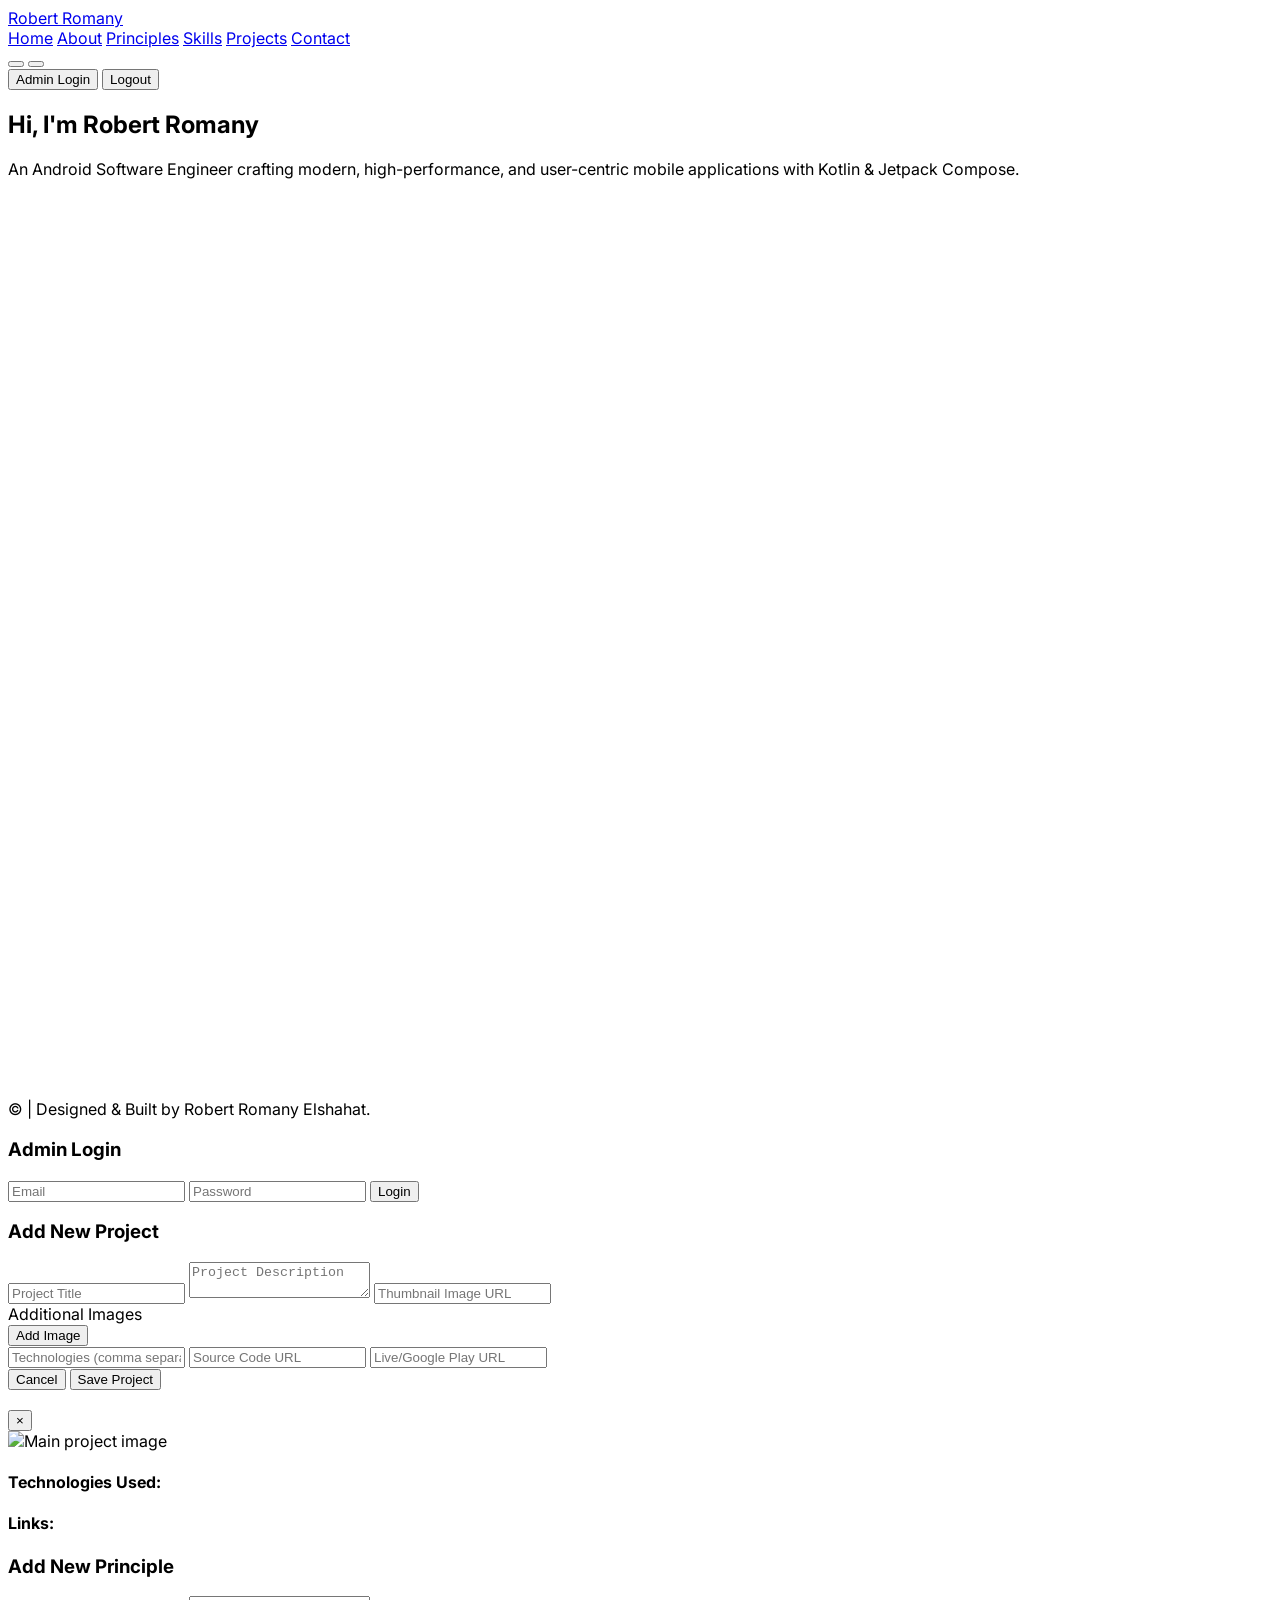
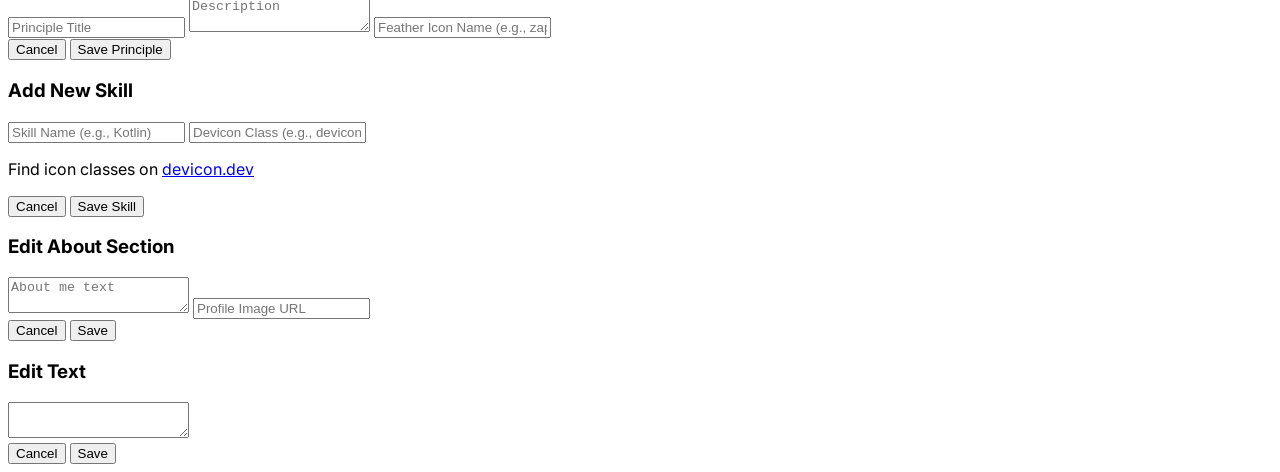
==== index.html @ f14b007e "Update index.html" ====
<!DOCTYPE html>
<html lang="en" dir="ltr">
<head>
    <meta name="description" content="Robert Romany - Android Developer Portfolio. Expert in Kotlin, Jetpack Compose, and Clean Architecture.">

    <meta property="og:type" content="website">
    <meta property="og:url" content="https://robert-portfolio.web.app/"> <meta property="og:title" content="Robert Romany | Android Developer">
    <meta property="og:description" content="Check out my portfolio featuring top-tier Android apps built with modern technologies.">
    <meta property="og:image" content="https://i.postimg.cc/LXk8f0Dm/Coding-Logo.jpg">

    <meta property="twitter:card" content="summary_large_image">
    <meta property="twitter:url" content="https://robert-portfolio.web.app/">
    <meta property="twitter:title" content="Robert Romany | Android Developer">
    <meta property="twitter:description" content="Check out my portfolio featuring top-tier Android apps built with modern technologies.">
    <meta property="twitter:image" content="https://placehold.co/1200x630/00f15e/000000?text=Robert+Portfolio">

    <title>Robert Romany | Android Developer</title>
    <script src="https://cdn.tailwindcss.com"></script>
    <link rel="preconnect" href="https://fonts.googleapis.com">
    <link rel="preconnect" href="https://fonts.gstatic.com" crossorigin>
    <link href="https://fonts.googleapis.com/css2?family=Inter:wght@400;500;700;800&display=swap" rel="stylesheet">
    <link rel="stylesheet" href="https://cdn.jsdelivr.net/gh/devicons/devicon@v2.15.1/devicon.min.css">
    <script src="https://unpkg.com/feather-icons"></script>
    <link rel="icon" href="data:image/svg+xml,<svg xmlns=%22http://www.w3.org/2000/svg%22 viewBox=%220 0 100 100%22><text y=%22.9em%22 font-size=%2290%22>🧑‍💻</text></svg>">
    <link rel="stylesheet" href="style.css">
</head>
<body class="relative">

    <div class="cursor-dot" style="opacity: 0;"></div>
    <div class="cursor-outline" style="opacity: 0;"></div>
    
    <div id="code-background" class="fixed top-0 left-0 w-full h-full z-[-1] pointer-events-none overflow-hidden"></div>

    <div id="bg-layer-1" class="absolute top-0 left-0 z-[-2] h-full w-full transition-opacity duration-500"></div>
    <div id="bg-layer-2" class="fixed top-0 left-0 z-[-2] h-full w-full transition-opacity duration-500"></div>

    <nav id="navbar" class="fixed w-full z-30 top-0 transition-colors duration-500">
        <div class="container mx-auto px-6 py-4 flex justify-between items-center">
            <a href="#" id="nav-logo" class="text-2xl font-bold transition-colors duration-500">Robert Romany</a>
            <div class="hidden md:flex items-center space-x-8">
                <a href="#hero" class="nav-link transition-colors duration-500">Home</a>
                <a href="#about" class="nav-link transition-colors duration-500">About</a>
                <a href="#principles" class="nav-link transition-colors duration-500">Principles</a>
                <a href="#skills" class="nav-link transition-colors duration-500">Skills</a>
                <a href="#projects" class="nav-link transition-colors duration-500">Projects</a>
                <a href="#contact" class="nav-link transition-colors duration-500">Contact</a>
            </div>
            <div class="flex items-center space-x-4">
                <div id="theme-switcher" class="flex items-center space-x-2">
                     <button class="theme-btn" data-theme="dark" title="Dark Mode"><i data-feather="moon"></i></button>
                     <button class="theme-btn" data-theme="light" title="Light Mode"><i data-feather="sun"></i></button>
                </div>
                <button id="login-btn" class="nav-link transition-colors duration-500">Admin Login</button>
                <button id="logout-btn" class="hidden text-red-400 hover:text-red-500 transition">Logout</button>
            </div>
        </div>
    </nav>

    <div class="container mx-auto px-6">
        <section id="hero" class="h-screen flex items-center pt-16">
            <div class="text-center md:text-left w-full">
                <div class="editable-container">
                    <h1 id="hero-title" class="text-4xl md:text-6xl font-extrabold leading-tight transition-colors duration-500">
                        Hi, I'm <span id="hero-name" class="transition-colors duration-500">Robert Romany</span>
                    </h1>
                     <button id="edit-hero-title-btn" class="edit-icon"><i data-feather="edit-2" class="w-5 h-5"></i></button>
                </div>
                <div class="editable-container mt-4">
                    <p id="hero-subtitle" class="text-lg md:text-xl max-w-3xl mx-auto md:mx-0 transition-colors duration-500">
                        An Android Software Engineer crafting modern, high-performance, and user-centric mobile applications with Kotlin & Jetpack Compose.
                    </p>
                    <button id="edit-hero-subtitle-btn" class="edit-icon"><i data-feather="edit-2" class="w-5 h-5"></i></button>
                </div>

                <!-- START: Social Media Links -->
                <div id="hero-socials" class="mt-8 flex items-center justify-center md:justify-start space-x-6">
                    <a href="https://www.linkedin.com/in/robert-romany-dev/" target="_blank" aria-label="LinkedIn Profile" class="text-gray-400 hover:text-white transition-colors duration-300">
                        <i data-feather="linkedin" class="w-6 h-6"></i>
                    </a>
                    <a href="https://github.com/Robert-x1" target="_blank" aria-label="GitHub Profile" class="text-gray-400 hover:text-white transition-colors duration-300">
                        <i data-feather="github" class="w-6 h-6"></i>
                    </a>
                    <a href="https://web.facebook.com/RobertRomanySoftwareEngineer" target="_blank" aria-label="Facebook Profile" class="text-gray-400 hover:text-white transition-colors duration-300">
                        <i data-feather="facebook" class="w-6 h-6"></i>
                    </a>
                    
                </div>
                <!-- END: Social Media Links -->

            </div>
        </section>

        <section id="about" class="py-16 animate-on-scroll">
            <div class="flex flex-col md:flex-row items-center justify-center gap-10 md:gap-16">
                <div class="md:w-1/3 flex-shrink-0 relative editable-container">
                    <img id="about-image" src="https://placehold.co/400x400/0f172a/22d3ee?text=RR" alt="Robert Romany" class="rounded-full w-60 h-60 md:w-72 md:h-72 object-cover mx-auto ring-4 transition-all duration-500 shadow-xl">
                    <button id="edit-about-btn" class="edit-icon"><i data-feather="edit-2" class="w-5 h-5"></i></button>
                </div>
                <div class="md:w-2/3 text-center md:text-left">
                    <h2 id="about-title" class="text-3xl font-bold mb-2 transition-colors duration-500">About Me</h2>
                    <div id="about-underline" class="section-title-underline mb-6 mx-auto md:mx-0"></div>
                    <p id="about-text" class="leading-relaxed transition-colors duration-500">
Highly motivated Android Developer with hands-on experience in building modern, efficient mobile applications using Kotlin and Jetpack Compose. Skilled in Clean Architecture, MVVM, Dagger Hilt, Room, and Retrofit, with a strong focus on app lifecycle management and UI/UX details. Proven track record in delivering complex projects. Experienced in technical leadership as an IEEE Vice Head and adept at utilizing AI tools for enhanced productivity. Seeking a challenging role to contribute to a strong engineering team while continuously improving architectural skills.                    </p>
                </div>
            </div>
        </section>
        
        <section id="principles" class="py-16 animate-on-scroll">
            <div class="flex justify-center items-center text-center mb-12">
                 <h2 id="principles-title" class="text-3xl font-bold transition-colors duration-500">Core Principles</h2>
                 <button id="add-principle-btn" class="hidden ml-4 font-bold p-2 rounded-full transition"><i data-feather="plus"></i></button>
            </div>
            <div id="principles-underline" class="section-title-underline mb-12 mx-auto"></div>
            <div id="principles-grid" class="grid grid-cols-1 md:grid-cols-3 gap-8 max-w-5xl mx-auto">
                 <div id="principles-loader" class="loader col-span-3"></div>
            </div>
        </section>

        <section id="skills" class="py-16 animate-on-scroll">
            <div class="flex justify-center items-center text-center mb-12">
                <h2 id="skills-title" class="text-3xl font-bold transition-colors duration-500">Technical Skills</h2>
                <button id="add-skill-btn" class="hidden ml-4 font-bold p-2 rounded-full transition"><i data-feather="plus"></i></button>
            </div>
            <div id="skills-underline" class="section-title-underline mb-12 mx-auto"></div>
            <div id="skills-container" class="max-w-4xl mx-auto flex flex-wrap justify-center items-center gap-x-10 gap-y-8">
                <div id="skills-loader" class="loader"></div>
            </div>
        </section>

        <section id="projects" class="py-16 animate-on-scroll">
            <div class="flex justify-between items-center mb-10">
                 <h2 id="projects-title" class="text-3xl font-bold transition-colors duration-500">Projects</h2>
                 <button id="add-project-btn" class="hidden font-bold py-2 px-4 rounded-lg transition">
                    + Add Project
                </button>
            </div>
            <div id="projects-grid" class="grid grid-cols-1 md:grid-cols-2 lg:grid-cols-3 gap-8">
                <div id="projects-loader" class="loader"></div>
            </div>
        </section>
        
         <section id="contact" class="py-16 text-center animate-on-scroll">
            <h2 id="contact-title" class="text-3xl font-bold mb-2 transition-colors duration-500">Get In Touch</h2>
            <div id="contact-underline" class="section-title-underline mb-8 mx-auto"></div>
            <p id="contact-text" class="text-lg max-w-2xl mx-auto mb-8 transition-colors duration-500">
                I'm always excited to discuss new projects or opportunities. Feel free to reach out!
            </p>
            <div class="flex flex-col items-center justify-center space-y-4">
                <div id="email-container" class="flex flex-col md:flex-row items-center justify-center md:justify-start rounded-lg p-3 transition-colors duration-500">
                    <span id="email-text" class="text-base md:text-lg font-mono transition-colors duration-500 break-all">robert.romany.dev@gmail.com</span>
                    <button id="copy-email-btn" class="w-full justify-center md:w-auto mt-3 md:mt-0 md:ml-4 p-3 rounded-lg flex items-center font-semibold transition-colors duration-500">
                        <i data-feather="copy" class="w-5 h-5"></i> 
                        <span id="copy-btn-text" class="ml-2">Copy</span>
                    </button>
                </div>
                <p id="copy-success-msg" class="text-green-400 h-5 -mt-2 transition-opacity opacity-0">Copied to clipboard!</p>
                <a id="mailto-btn" href="mailto:robert.romany.dev@gmail.com" class="font-bold py-3 px-8 rounded-lg transition text-lg flex items-center space-x-2">
                    <i data-feather="mail" class="w-5 h-5"></i>
                    <span>Email Me Directly</span>
                </a>
            </div>
        </section>
    </div>
    
    <footer id="footer" class="border-t mt-16 transition-colors duration-500">
        <div class="container mx-auto px-6 py-4 text-center">
            <p>&copy; <span id="year"></span> | Designed & Built by Robert Romany Elshahat.</p>
        </div>
    </footer>


    <div id="login-modal" class="modal-overlay hidden fixed inset-0 bg-black bg-opacity-70 z-40 flex items-center justify-center">
        <div class="modal-content p-8 rounded-lg shadow-xl w-full max-w-sm transform scale-95">
             <h3 class="text-2xl font-bold mb-4">Admin Login</h3>
            <form id="login-form">
                <input type="email" id="email" placeholder="Email" class="modal-input w-full p-3 rounded-lg mb-4 focus:outline-none focus:ring-2" required>
                <input type="password" id="password" placeholder="Password" class="modal-input w-full p-3 rounded-lg mb-4 focus:outline-none focus:ring-2" required>
                <button type="submit" id="login-submit-btn" class="w-full text-white font-bold py-3 px-4 rounded-lg transition">Login</button>
                <p id="login-error" class="text-red-400 text-sm mt-2 text-center"></p>
            </form>
        </div>
    </div>

     <div id="project-modal" class="modal-overlay hidden fixed inset-0 bg-black bg-opacity-70 z-40 flex items-center justify-center p-4">
        <div class="modal-content p-8 rounded-lg shadow-xl w-full max-w-3xl transform scale-95 max-h-screen overflow-y-auto">
            <h3 id="project-modal-title" class="text-2xl font-bold mb-6">Add New Project</h3>
            <form id="project-form">
                <input type="hidden" id="project-id">
                <div class="grid grid-cols-1 gap-6">
                    <input type="text" id="project-title" placeholder="Project Title" class="modal-input p-3 rounded-lg" required>
                    <textarea id="project-description" placeholder="Project Description" class="modal-input p-3 rounded-lg h-32" required></textarea>
                     <input type="url" id="project-thumbnail-url" placeholder="Thumbnail Image URL" class="modal-input p-3 rounded-lg" required>
                    <div>
                        <label class="block text-sm font-medium mb-2">Additional Images</label>
                        <div id="additional-images-container" class="space-y-4"></div>
                        <button type="button" id="add-image-btn" class="mt-4 font-semibold py-2 px-4 rounded-lg text-sm">Add Image</button>
                    </div>
                    <input type="text" id="project-tech" placeholder="Technologies (comma separated)" class="modal-input p-3 rounded-lg" required>
                    <input type="url" id="project-source-link" placeholder="Source Code URL" class="modal-input p-3 rounded-lg">
                    <input type="url" id="project-live-link" placeholder="Live/Google Play URL" class="modal-input p-3 rounded-lg">
                </div>
                <div class="flex justify-end space-x-4 mt-6">
                    <button type="button" class="modal-close bg-gray-600 hover:bg-gray-700 text-white font-bold py-2 px-4 rounded-lg">Cancel</button>
                    <button type="submit" id="project-submit-btn" class="text-white font-bold py-2 px-4 rounded-lg flex items-center">
                        <span id="project-submit-text">Save Project</span>
                    </button>
                </div>
            </form>
        </div>
    </div>

     <div id="project-detail-modal" class="modal-overlay hidden fixed inset-0 bg-black bg-opacity-70 z-40 flex items-center justify-center p-4">
        <div class="modal-content p-8 rounded-lg shadow-xl w-full max-w-4xl transform scale-95 max-h-screen flex flex-col">
            <div class="flex-shrink-0 flex justify-between items-start mb-4">
                 <h3 id="detail-title" class="text-3xl font-bold"></h3>
                 <button class="modal-close text-3xl leading-none">&times;</button>
            </div>
            <div class="flex-grow overflow-y-auto pr-4 -mr-4">
                <div class="grid grid-cols-1 lg:grid-cols-2 gap-8">
                    <div>
                        <img id="detail-main-image" src="" alt="Main project image" class="w-full h-auto rounded-lg mb-4 bg-gray-700">
                        <p id="detail-image-description" class="text-sm italic text-center h-5 mb-2"></p>
                        <div id="detail-thumbnails" class="flex space-x-2 overflow-x-auto p-1"></div>
                    </div>
                    <div>
                        <p id="detail-description" class="mb-6 leading-relaxed"></p>
                        <h4 class="font-bold mb-2">Technologies Used:</h4>
                        <div id="detail-tech" class="flex flex-wrap gap-2 mb-6"></div>
                        <h4 class="font-bold mb-2">Links:</h4>
                        <div id="detail-links" class="flex space-x-4"></div>
                    </div>
                </div>
            </div>
        </div>
    </div>
    
    <div id="principle-modal" class="modal-overlay hidden fixed inset-0 bg-black bg-opacity-70 z-40 flex items-center justify-center p-4">
        <div class="modal-content p-8 rounded-lg shadow-xl w-full max-w-lg transform scale-95">
            <h3 id="principle-modal-title" class="text-2xl font-bold mb-6">Add New Principle</h3>
            <form id="principle-form">
                <input type="hidden" id="principle-id">
                <div class="grid grid-cols-1 gap-6">
                    <input type="text" id="principle-title" placeholder="Principle Title" class="modal-input p-3 rounded-lg" required>
                    <textarea id="principle-description" placeholder="Description" class="modal-input p-3 rounded-lg h-24" required></textarea>
                    <input type="text" id="principle-icon" placeholder="Feather Icon Name (e.g., zap)" class="modal-input p-3 rounded-lg" required>
                </div>
                <div class="flex justify-end space-x-4 mt-6">
                    <button type="button" class="modal-close bg-gray-600 hover:bg-gray-700 text-white font-bold py-2 px-4 rounded-lg">Cancel</button>
                    <button type="submit" id="principle-submit-btn" class="text-white font-bold py-2 px-4 rounded-lg">Save Principle</button>
                </div>
            </form>
        </div>
    </div>

    <div id="skill-modal" class="modal-overlay hidden fixed inset-0 bg-black bg-opacity-70 z-40 flex items-center justify-center p-4">
        <div class="modal-content p-8 rounded-lg shadow-xl w-full max-w-lg transform scale-95">
            <h3 id="skill-modal-title" class="text-2xl font-bold mb-6">Add New Skill</h3>
            <form id="skill-form">
                <input type="hidden" id="skill-id">
                <div class="grid grid-cols-1 gap-6">
                    <input type="text" id="skill-name" placeholder="Skill Name (e.g., Kotlin)" class="modal-input p-3 rounded-lg" required>
                    <input type="text" id="skill-icon-class" placeholder="Devicon Class (e.g., devicon-kotlin-plain)" class="modal-input p-3 rounded-lg" required>
                    <p class="text-xs">Find icon classes on <a href="https://devicon.dev/" target="_blank" class="underline">devicon.dev</a></p>
                </div>
                <div class="flex justify-end space-x-4 mt-6">
                    <button type="button" class="modal-close bg-gray-600 hover:bg-gray-700 text-white font-bold py-2 px-4 rounded-lg">Cancel</button>
                    <button type="submit" id="skill-submit-btn" class="text-white font-bold py-2 px-4 rounded-lg">Save Skill</button>
                </div>
            </form>
        </div>
    </div>

    <div id="about-modal" class="modal-overlay hidden fixed inset-0 bg-black bg-opacity-70 z-40 flex items-center justify-center p-4">
        <div class="modal-content p-8 rounded-lg shadow-xl w-full max-w-lg transform scale-95">
            <h3 class="text-2xl font-bold mb-6">Edit About Section</h3>
            <form id="about-form">
                <div class="grid grid-cols-1 gap-6">
                    <textarea id="about-modal-text" placeholder="About me text" class="modal-input p-3 rounded-lg h-40" required></textarea>
                     <input type="url" id="about-image-url" placeholder="Profile Image URL" class="modal-input p-3 rounded-lg" required>
                </div>
                <div class="flex justify-end space-x-4 mt-6">
                    <button type="button" class="modal-close bg-gray-600 hover:bg-gray-700 text-white font-bold py-2 px-4 rounded-lg">Cancel</button>
                    <button type="submit" id="about-submit-btn" class="text-white font-bold py-2 px-4 rounded-lg flex items-center">
                        <span id="about-submit-text">Save</span>
                    </button>
                </div>
            </form>
        </div>
    </div>
    
    <div id="text-edit-modal" class="modal-overlay hidden fixed inset-0 bg-black bg-opacity-70 z-40 flex items-center justify-center p-4">
        <div class="modal-content p-8 rounded-lg shadow-xl w-full max-w-lg transform scale-95">
            <h3 id="text-edit-modal-title" class="text-2xl font-bold mb-6">Edit Text</h3>
            <form id="text-edit-form">
                 <input type="hidden" id="text-edit-doc">
                 <input type="hidden" id="text-edit-field">
                 <textarea id="text-edit-content" class="modal-input p-3 rounded-lg h-32 w-full" required></textarea>
                <div class="flex justify-end space-x-4 mt-6">
                    <button type="button" class="modal-close bg-gray-600 hover:bg-gray-700 text-white font-bold py-2 px-4 rounded-lg">Cancel</button>
                    <button type="submit" id="text-edit-submit-btn" class="text-white font-bold py-2 px-4 rounded-lg">Save</button>
                </div>
            </form>
        </div>
    </div>
    
    <script type="module" src="script.js"></script>
</body>
</html>
---- style.css ----
body { font-family: 'Inter', sans-serif; scroll-behavior: smooth; transition: background-color 0.5s ease, color 0.5s ease; }
.project-card, .principle-card { transition: transform 0.3s ease, box-shadow 0.3s ease, background-color 0.5s ease; }
.project-card:hover, .principle-card:hover { transform: translateY(-8px); box-shadow: 0 20px 25px -5px rgb(0 0 0 / 0.1), 0 8px 10px -6px rgb(0 0 0 / 0.1); }
.section-title-underline { width: 5rem; height: 0.25rem; transition: background-color 0.5s ease; }
.modal-overlay { transition: opacity 0.3s ease; }
.modal-content { transition: transform 0.3s ease, background-color 0.5s ease; }
.admin-btn { padding-left: 0.75rem; padding-right: 0.75rem; padding-top: 0.25rem; padding-bottom: 0.25rem; font-size: 0.75rem; line-height: 1rem; font-weight: 500; border-radius: 0.375rem; transition-property: color, background-color, border-color, text-decoration-color, fill, stroke, opacity, box-shadow, transform, filter, backdrop-filter; transition-timing-function: cubic-bezier(0.4, 0, 0.2, 1); transition-duration: 150ms; }
.edit-btn { --tw-bg-opacity: 1; background-color: rgb(59 130 246 / var(--tw-bg-opacity)); --tw-text-opacity: 1; color: rgb(255 255 255 / var(--tw-text-opacity)); }
.edit-btn:hover { --tw-bg-opacity: 1; background-color: rgb(37 99 235 / var(--tw-bg-opacity)); }
.delete-btn { --tw-bg-opacity: 1; background-color: rgb(239 68 68 / var(--tw-bg-opacity)); --tw-text-opacity: 1; color: rgb(255 255 255 / var(--tw-text-opacity)); }
.delete-btn:hover { --tw-bg-opacity: 1; background-color: rgb(220 38 38 / var(--tw-bg-opacity)); }
.gallery-thumbnail { cursor: pointer; transition: transform 0.2s ease, border-color 0.2s ease; border: 2px solid transparent; }
.gallery-thumbnail.active { transform: scale(1.1); }
.loader { border: 4px solid #f3f3f3; border-top: 4px solid #00f15e; border-radius: 50%; width: 40px; height: 40px; animation: spin 1s linear infinite; margin: 20px auto; }
@keyframes spin { 0% { transform: rotate(0deg); } 100% { transform: rotate(360deg); } }
.theme-btn.active { color: #00f15e; }
.skill-item { transition: transform 0.2s ease; position: relative; }
.skill-item:hover { transform: scale(1.1); }
.editable-container { position: relative; }
.edit-icon { position: absolute; top: -10px; right: -10px; display: none; cursor: pointer; }
.file-upload-label { cursor: pointer; }


.cursor-dot, .cursor-outline {
    position: fixed;
    top: 0;
    left: 0;
    pointer-events: none;
    z-index: 9999;
    border-radius: 50%;
    transition: opacity 0.3s ease-in-out;
    will-change: transform;
}
.cursor-dot {
    width: 8px;
    height: 8px;
    background-color: var(--cursor-color, #00f15e);
    transition-property: width, height, opacity;
    transition-duration: 0.3s;
    transition-timing-function: ease-in-out;
}
.cursor-outline {
    width: 40px;
    height: 40px;
    border: 2px solid var(--cursor-color, #00f15e);
    transition-property: opacity;
    transition-duration: 0.3s;
    transition-timing-function: ease-out;
}
body:hover .cursor-dot, body:hover .cursor-outline { opacity: 1; }
.cursor-dot.hovered { width: 30px; height: 30px; opacity: 0.5; }
.cursor-outline.hovered { opacity: 0; }

.animate-on-scroll {
    opacity: 0;
    transform: translateY(0px);
    transition: opacity 0.6s ease-out, transform 0.5s ease-out;
}
.animate-on-scroll.is-visible { opacity: 1; transform: translateY(0); }

body.theme-light #code-background { opacity: 0.15; }
body.theme-dark #code-background { opacity: 0.1; }
body.theme-glass #code-background { opacity: 0.15; }
#code-background { transition: opacity 0.5s ease; will-change: transform; }

@keyframes fadeIn {
    from { opacity: 0; transform: translateY(20px) scale(0.95); }
    to { opacity: 1; transform: translateY(0) scale(1); }
}

.code-line {
    position: absolute;
    font-family: 'Courier New', Courier, monospace;
    color: var(--cursor-color, #00f15e);
    white-space: pre;
    font-size: 12px;
    text-shadow: 0 0 5px var(--cursor-color, #00f15e);
    will-change: transform, opacity;
    user-select: none;
    opacity: 0;
    animation: fadeIn 2s ease-out forwards;
    transition: opacity 0.4s ease, transform 0.4s ease;
}
body.theme-light .code-line {
    color: #00f15e;
    text-shadow: none;
}
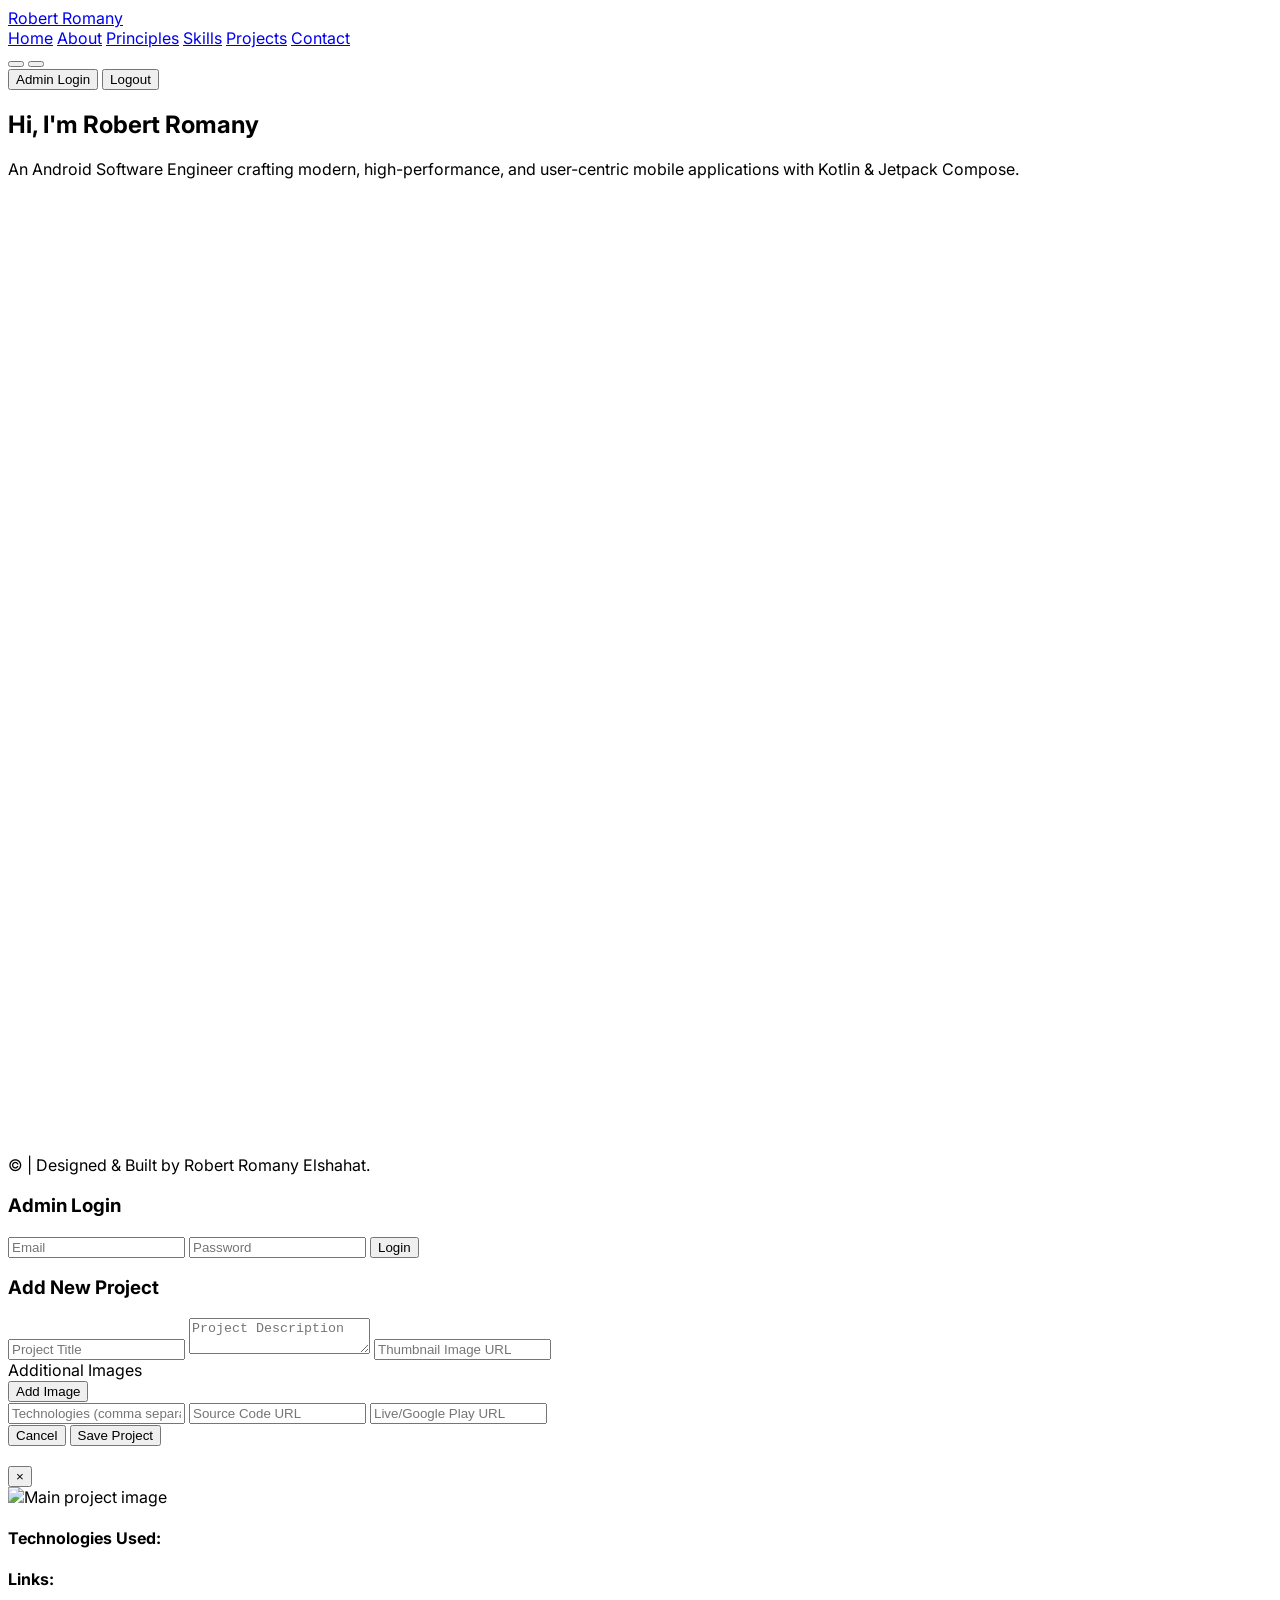
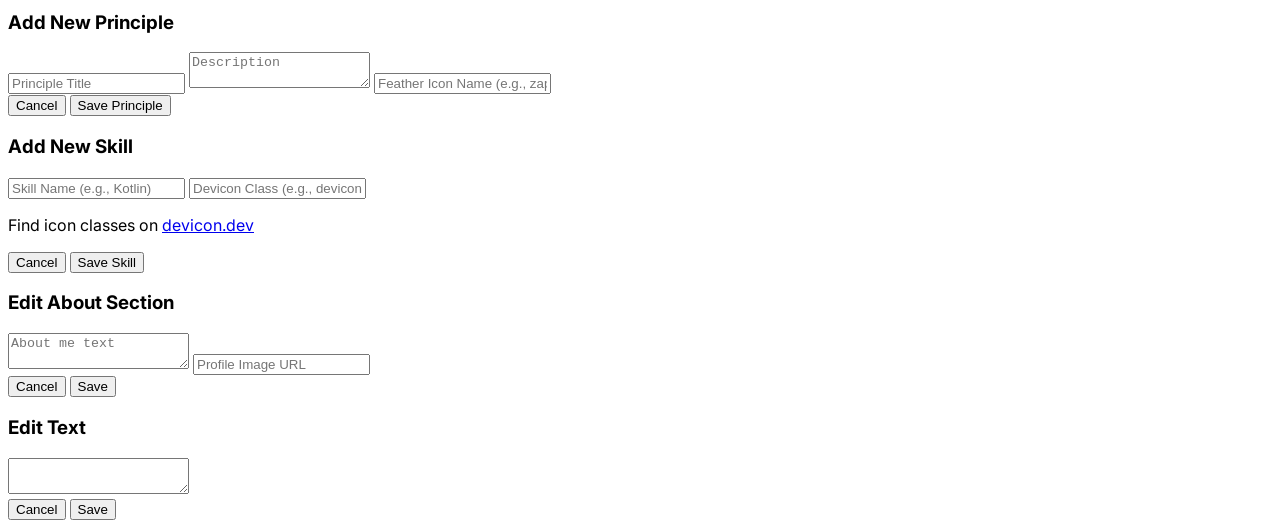
==== commit 151db96b: "Update index.html" ====
--- a/index.html
+++ b/index.html
@@ -3,16 +3,18 @@
 <head>
     <meta name="description" content="Robert Romany - Android Developer Portfolio. Expert in Kotlin, Jetpack Compose, and Clean Architecture.">
 
-    <meta property="og:type" content="website">
-    <meta property="og:url" content="https://robert-portfolio.web.app/"> <meta property="og:title" content="Robert Romany | Android Developer">
-    <meta property="og:description" content="Check out my portfolio featuring top-tier Android apps built with modern technologies.">
-    <meta property="og:image" content="https://i.postimg.cc/LXk8f0Dm/Coding-Logo.jpg">
-
-    <meta property="twitter:card" content="summary_large_image">
-    <meta property="twitter:url" content="https://robert-portfolio.web.app/">
-    <meta property="twitter:title" content="Robert Romany | Android Developer">
-    <meta property="twitter:description" content="Check out my portfolio featuring top-tier Android apps built with modern technologies.">
-    <meta property="twitter:image" content="https://placehold.co/1200x630/00f15e/000000?text=Robert+Portfolio">
+<meta property="og:type" content="website">
+<meta property="og:url" content="https://robert-portfolio.web.app/">
+<meta property="og:title" content="Robert Romany | Android Developer">
+<meta property="og:description" content="Android developer portfolio featuring scalable, high-performance apps built with Kotlin, Jetpack Compose, and modern best practices.">
+<meta property="og:image" content="https://i.postimg.cc/LXk8f0Dm/Coding-Logo.jpg">
+
+
+<meta property="twitter:card" content="summary_large_image">
+<meta property="twitter:url" content="https://robert-portfolio.web.app/">
+<meta property="twitter:title" content="Robert Romany | Android Developer">
+<meta property="twitter:description" content="Android developer portfolio featuring scalable, high-performance apps built with Kotlin, Jetpack Compose, and modern best practices.">
+<meta property="twitter:image" content="https://i.postimg.cc/LXk8f0Dm/Coding-Logo.jpg">
 
     <title>Robert Romany | Android Developer</title>
     <script src="https://cdn.tailwindcss.com"></script>
@@ -85,8 +87,6 @@
                     </a>
                     
                 </div>
-                <!-- END: Social Media Links -->
-
             </div>
         </section>
 
@@ -102,6 +102,15 @@
                     <p id="about-text" class="leading-relaxed transition-colors duration-500">
 Highly motivated Android Developer with hands-on experience in building modern, efficient mobile applications using Kotlin and Jetpack Compose. Skilled in Clean Architecture, MVVM, Dagger Hilt, Room, and Retrofit, with a strong focus on app lifecycle management and UI/UX details. Proven track record in delivering complex projects. Experienced in technical leadership as an IEEE Vice Head and adept at utilizing AI tools for enhanced productivity. Seeking a challenging role to contribute to a strong engineering team while continuously improving architectural skills.                    </p>
                 </div>
+                <div class="mt-8 flex justify-center md:justify-start">
+    <a href="https://drive.google.com/file/d/1n2hG5sEccsvmQ8lGFIOWe4UccxXXXFj8/view?usp=sharing" target="_blank" class="flex flex-col items-center justify-center bg-[#00f15e] hover:bg-[#00c74d] text-black py-2 px-8 rounded-full transition-transform transform hover:scale-105 shadow-[0_0_15px_-3px_rgba(0,241,94,0.4)]">
+        <span class="text-xs font-semibold uppercase tracking-wider mb-0.5">Download</span>
+        <div class="flex items-center gap-1">
+            <span class="text-sm font-extrabold">CV</span>
+            <i data-feather="download" class="w-4 h-4"></i>
+        </div>
+    </a>
+</div>
             </div>
         </section>
         
@@ -310,3 +319,5 @@
 
 
 
+
+
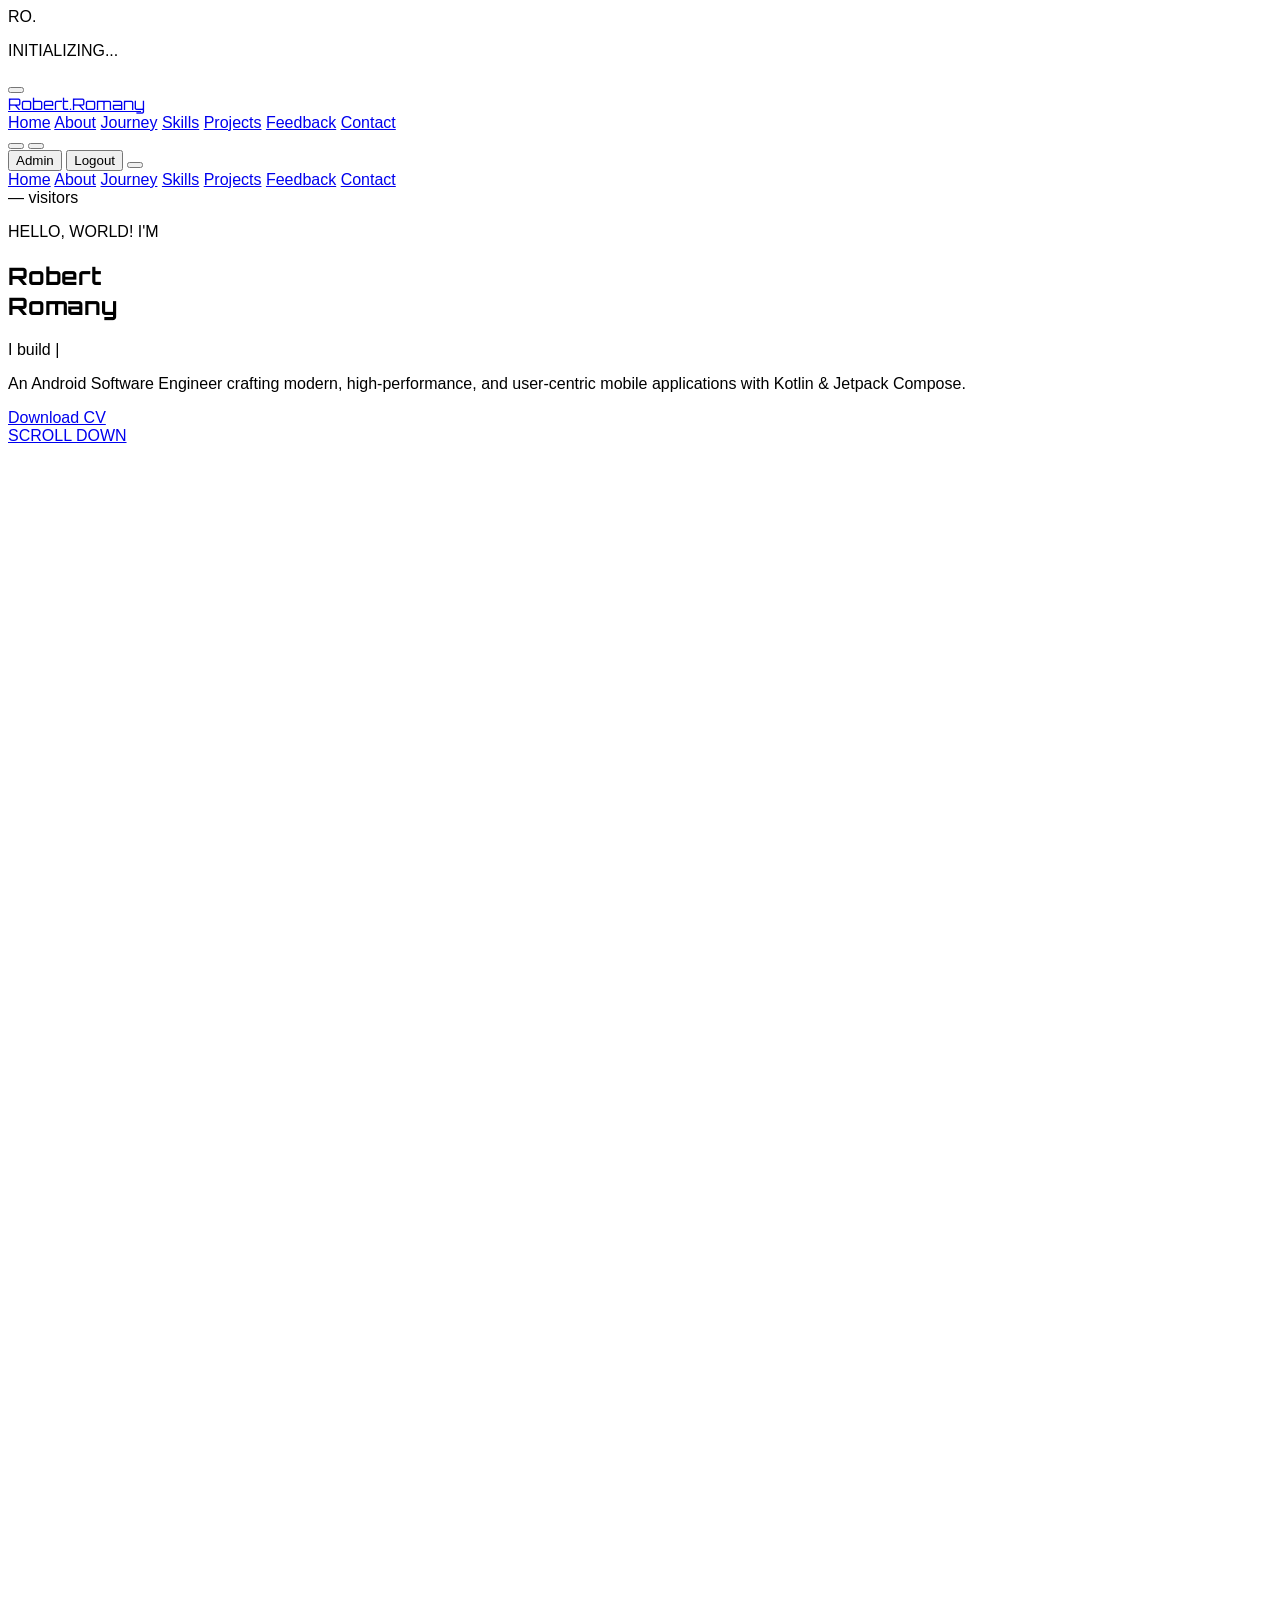
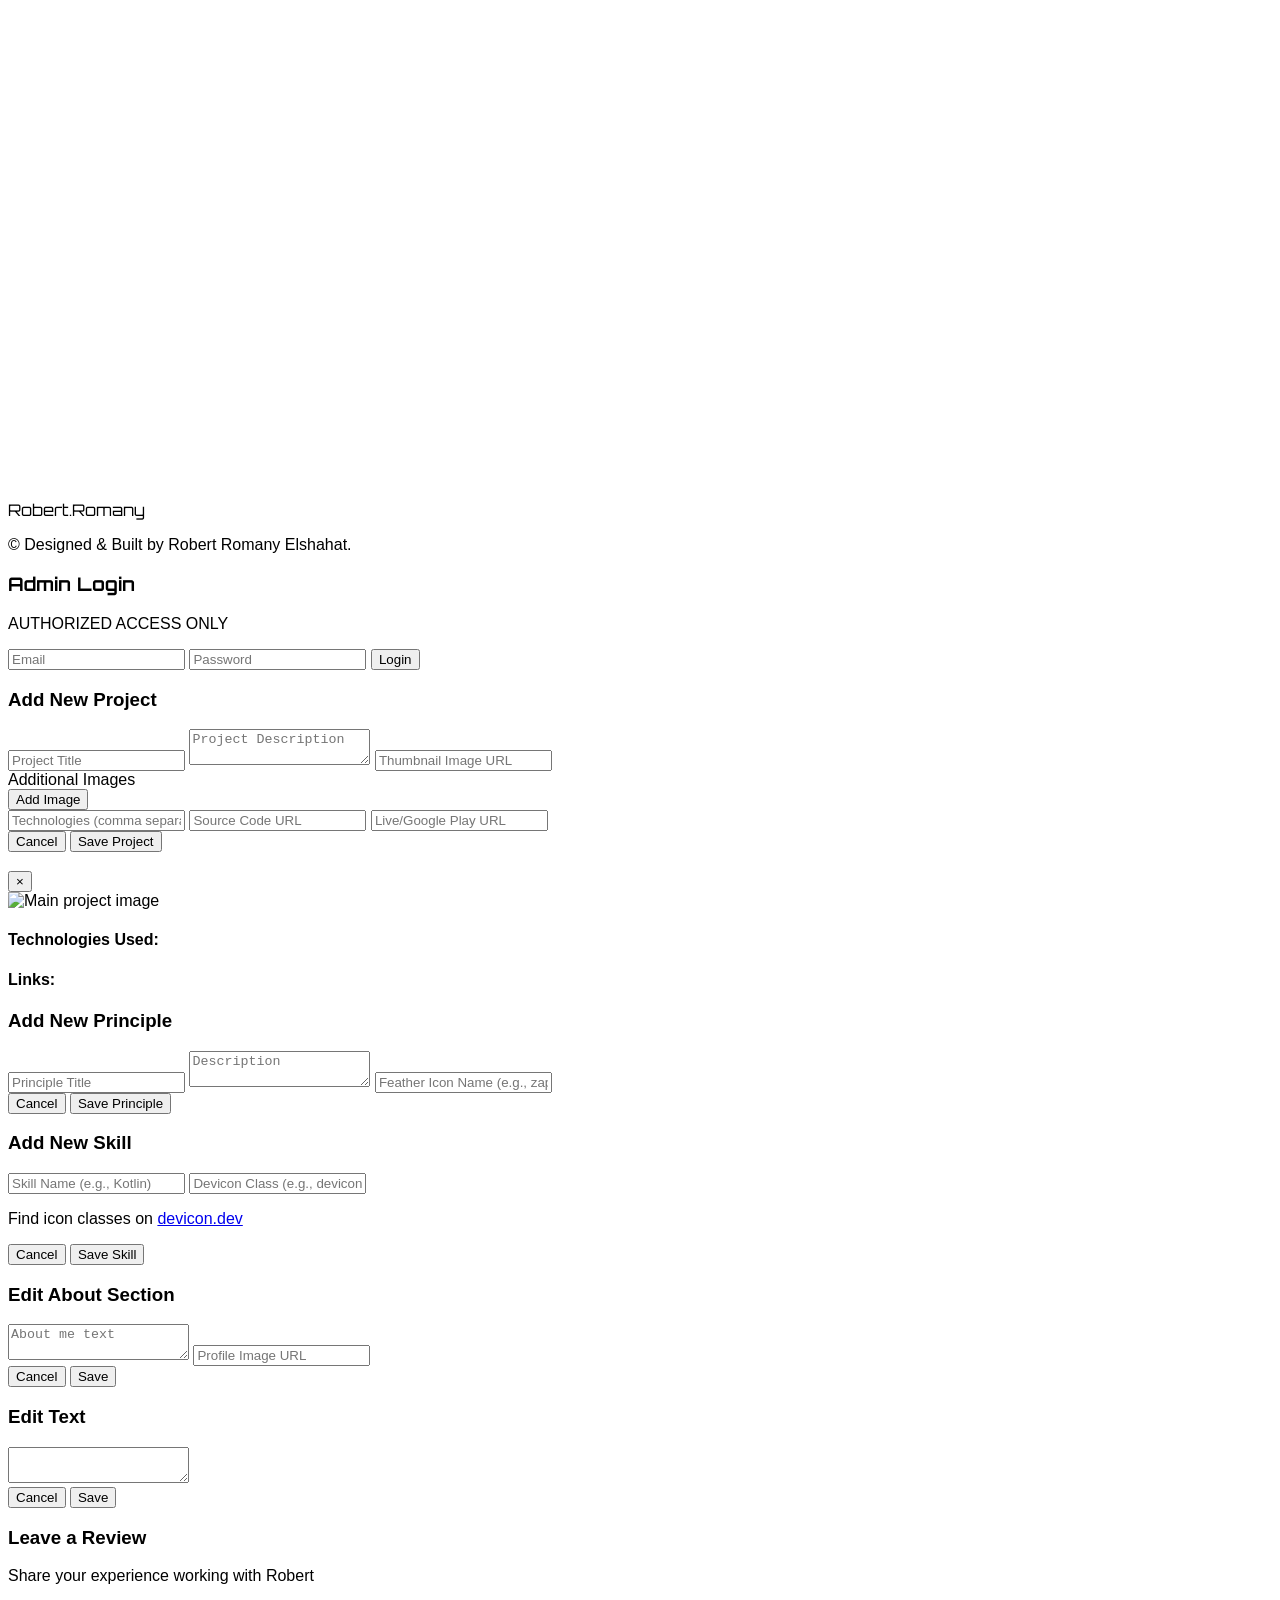
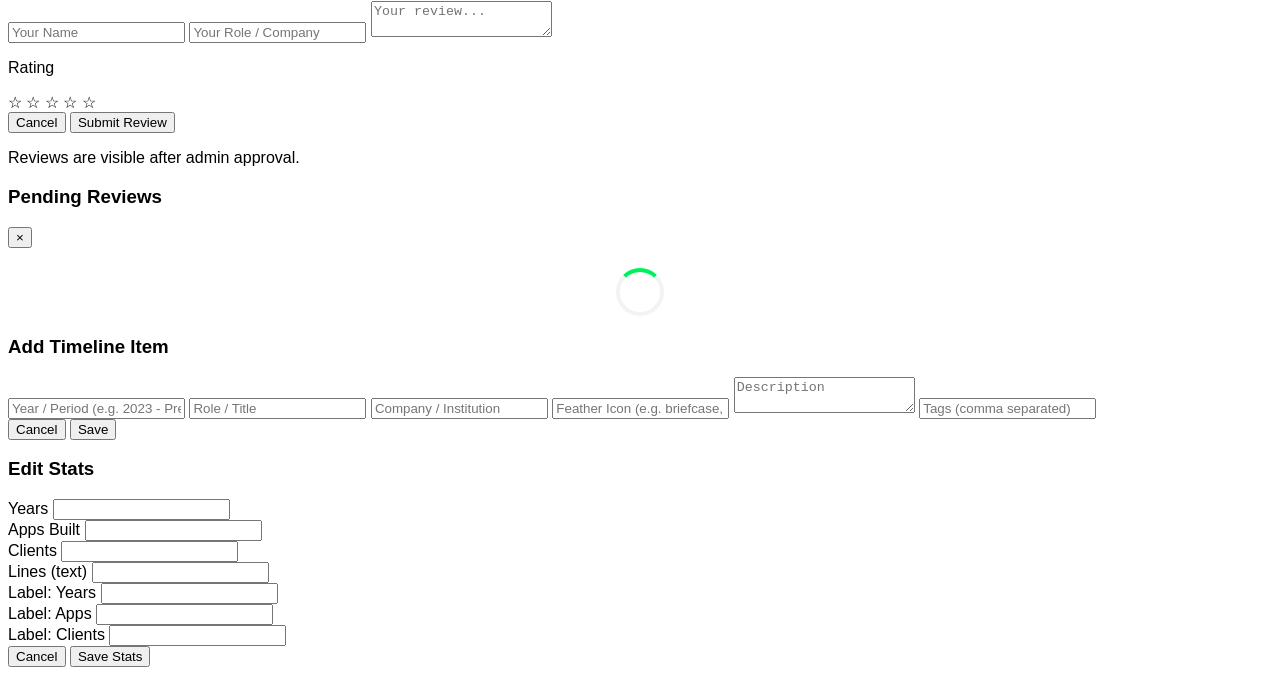
==== commit a3e889c2: "Update index.html" ====
--- a/index.html
+++ b/index.html
@@ -2,25 +2,22 @@
 <html lang="en" dir="ltr">
 <head>
     <meta name="description" content="Robert Romany - Android Developer Portfolio. Expert in Kotlin, Jetpack Compose, and Clean Architecture.">
-
-<meta property="og:type" content="website">
-<meta property="og:url" content="https://robert-portfolio.web.app/">
-<meta property="og:title" content="Robert Romany | Android Developer">
-<meta property="og:description" content="Android developer portfolio featuring scalable, high-performance apps built with Kotlin, Jetpack Compose, and modern best practices.">
-<meta property="og:image" content="https://i.postimg.cc/LXk8f0Dm/Coding-Logo.jpg">
-
-
-<meta property="twitter:card" content="summary_large_image">
-<meta property="twitter:url" content="https://robert-portfolio.web.app/">
-<meta property="twitter:title" content="Robert Romany | Android Developer">
-<meta property="twitter:description" content="Android developer portfolio featuring scalable, high-performance apps built with Kotlin, Jetpack Compose, and modern best practices.">
-<meta property="twitter:image" content="https://i.postimg.cc/LXk8f0Dm/Coding-Logo.jpg">
-
+    <meta property="og:type" content="website">
+    <meta property="og:url" content="https://robert-portfolio.web.app/">
+    <meta property="og:title" content="Robert Romany | Android Developer">
+    <meta property="og:description" content="Android developer portfolio featuring scalable, high-performance apps built with Kotlin, Jetpack Compose, and modern best practices.">
+    <meta property="og:image" content="https://i.postimg.cc/LXk8f0Dm/Coding-Logo.jpg">
+    <meta property="twitter:card" content="summary_large_image">
+    <meta property="twitter:url" content="https://robert-portfolio.web.app/">
+    <meta property="twitter:title" content="Robert Romany | Android Developer">
+    <meta property="twitter:description" content="Android developer portfolio featuring scalable, high-performance apps built with Kotlin, Jetpack Compose, and modern best practices.">
+    <meta property="twitter:image" content="https://i.postimg.cc/LXk8f0Dm/Coding-Logo.jpg">
+    <meta name="viewport" content="width=device-width, initial-scale=1.0">
     <title>Robert Romany | Android Developer</title>
     <script src="https://cdn.tailwindcss.com"></script>
     <link rel="preconnect" href="https://fonts.googleapis.com">
     <link rel="preconnect" href="https://fonts.gstatic.com" crossorigin>
-    <link href="https://fonts.googleapis.com/css2?family=Inter:wght@400;500;700;800&display=swap" rel="stylesheet">
+    <link href="https://fonts.googleapis.com/css2?family=Orbitron:wght@400;700;900&family=Plus+Jakarta+Sans:wght@300;400;500;600;700;800&family=JetBrains+Mono:wght@400;500&display=swap" rel="stylesheet">
     <link rel="stylesheet" href="https://cdn.jsdelivr.net/gh/devicons/devicon@v2.15.1/devicon.min.css">
     <script src="https://unpkg.com/feather-icons"></script>
     <link rel="icon" href="data:image/svg+xml,<svg xmlns=%22http://www.w3.org/2000/svg%22 viewBox=%220 0 100 100%22><text y=%22.9em%22 font-size=%2290%22>🧑‍💻</text></svg>">
@@ -28,189 +25,356 @@
 </head>
 <body class="relative">
 
+    <!-- Loading Screen -->
+    <div id="loading-screen" class="fixed inset-0 z-[9999] flex flex-col items-center justify-center bg-black">
+        <div class="loading-logo">
+            <span class="loading-r">RO</span><span class="loading-dot">.</span>
+        </div>
+        <div class="loading-bar-container">
+            <div class="loading-bar-fill" id="loading-bar"></div>
+        </div>
+        <p class="loading-text font-mono text-xs mt-2 tracking-widest">INITIALIZING...</p>
+    </div>
+
+    <!-- Scroll Progress Bar -->
+    <div id="scroll-progress" class="fixed top-0 left-0 h-[3px] z-[100] transition-all duration-100" style="width:0%;background:linear-gradient(90deg,#00f15e,#00c74d)"></div>
+
+    <!-- Back to Top Button -->
+    <button id="back-to-top" class="fixed bottom-8 right-8 z-50 w-12 h-12 rounded-full flex items-center justify-center opacity-0 pointer-events-none transition-all duration-300 shadow-lg" aria-label="Back to top">
+        <i data-feather="arrow-up" class="w-5 h-5"></i>
+    </button>
+
+    <!-- Toast Container -->
+    <div id="toast-container" class="fixed bottom-8 left-1/2 -translate-x-1/2 z-[200] flex flex-col gap-3 items-center"></div>
+
+    <!-- Custom Cursors -->
     <div class="cursor-dot" style="opacity: 0;"></div>
     <div class="cursor-outline" style="opacity: 0;"></div>
-    
+
+    <!-- Background Layers -->
     <div id="code-background" class="fixed top-0 left-0 w-full h-full z-[-1] pointer-events-none overflow-hidden"></div>
-
     <div id="bg-layer-1" class="absolute top-0 left-0 z-[-2] h-full w-full transition-opacity duration-500"></div>
     <div id="bg-layer-2" class="fixed top-0 left-0 z-[-2] h-full w-full transition-opacity duration-500"></div>
 
+    <!-- NAVBAR -->
     <nav id="navbar" class="fixed w-full z-30 top-0 transition-colors duration-500">
         <div class="container mx-auto px-6 py-4 flex justify-between items-center">
-            <a href="#" id="nav-logo" class="text-2xl font-bold transition-colors duration-500">Robert Romany</a>
-            <div class="hidden md:flex items-center space-x-8">
-                <a href="#hero" class="nav-link transition-colors duration-500">Home</a>
-                <a href="#about" class="nav-link transition-colors duration-500">About</a>
-                <a href="#principles" class="nav-link transition-colors duration-500">Principles</a>
-                <a href="#skills" class="nav-link transition-colors duration-500">Skills</a>
-                <a href="#projects" class="nav-link transition-colors duration-500">Projects</a>
-                <a href="#contact" class="nav-link transition-colors duration-500">Contact</a>
-            </div>
-            <div class="flex items-center space-x-4">
-                <div id="theme-switcher" class="flex items-center space-x-2">
-                     <button class="theme-btn" data-theme="dark" title="Dark Mode"><i data-feather="moon"></i></button>
-                     <button class="theme-btn" data-theme="light" title="Light Mode"><i data-feather="sun"></i></button>
-                </div>
-                <button id="login-btn" class="nav-link transition-colors duration-500">Admin Login</button>
-                <button id="logout-btn" class="hidden text-red-400 hover:text-red-500 transition">Logout</button>
-            </div>
+            <a href="#" id="nav-logo" class="text-xl font-black tracking-wider transition-colors duration-500" style="font-family:'Orbitron',sans-serif">
+                Robert<span id="nav-logo-accent">.</span>Romany
+            </a>
+            <div class="hidden md:flex items-center space-x-6">
+                <a href="#hero" class="nav-link transition-colors duration-500 text-sm font-medium">Home</a>
+                <a href="#about" class="nav-link transition-colors duration-500 text-sm font-medium">About</a>
+                <a href="#timeline" class="nav-link transition-colors duration-500 text-sm font-medium">Journey</a>
+                <a href="#skills" class="nav-link transition-colors duration-500 text-sm font-medium">Skills</a>
+                <a href="#projects" class="nav-link transition-colors duration-500 text-sm font-medium">Projects</a>
+                <a href="#testimonials" class="nav-link transition-colors duration-500 text-sm font-medium">Feedback</a>
+                <a href="#contact" class="nav-link transition-colors duration-500 text-sm font-medium">Contact</a>
+            </div>
+            <div class="flex items-center space-x-3">
+                <div id="theme-switcher" class="flex items-center space-x-1">
+                    <button class="theme-btn p-2 rounded-lg" data-theme="dark" title="Dark Mode"><i data-feather="moon" class="w-4 h-4"></i></button>
+                    <button class="theme-btn p-2 rounded-lg" data-theme="light" title="Light Mode"><i data-feather="sun" class="w-4 h-4"></i></button>
+                </div>
+                <button id="login-btn" class="nav-link text-sm transition-colors duration-500">Admin</button>
+                <button id="logout-btn" class="hidden text-red-400 hover:text-red-500 text-sm transition">Logout</button>
+                <!-- Mobile Menu Button -->
+                <button id="mobile-menu-btn" class="md:hidden p-2 rounded-lg nav-link">
+                    <i data-feather="menu" class="w-5 h-5" id="menu-icon"></i>
+                </button>
+            </div>
+        </div>
+        <!-- Mobile Menu -->
+        <div id="mobile-menu" class="hidden md:hidden px-6 pb-4 space-y-2 border-t border-gray-800">
+            <a href="#hero" class="mobile-nav-link block py-2 text-sm font-medium">Home</a>
+            <a href="#about" class="mobile-nav-link block py-2 text-sm font-medium">About</a>
+            <a href="#timeline" class="mobile-nav-link block py-2 text-sm font-medium">Journey</a>
+            <a href="#skills" class="mobile-nav-link block py-2 text-sm font-medium">Skills</a>
+            <a href="#projects" class="mobile-nav-link block py-2 text-sm font-medium">Projects</a>
+            <a href="#testimonials" class="mobile-nav-link block py-2 text-sm font-medium">Feedback</a>
+            <a href="#contact" class="mobile-nav-link block py-2 text-sm font-medium">Contact</a>
         </div>
     </nav>
 
     <div class="container mx-auto px-6">
+
+        <!-- HERO SECTION -->
         <section id="hero" class="h-screen flex items-center pt-16">
             <div class="text-center md:text-left w-full">
+                <!-- Visitor Badge -->
+                <div class="flex justify-center md:justify-start mb-6">
+                    <div id="visitor-badge" class="visitor-badge inline-flex items-center gap-2 px-4 py-2 rounded-full text-xs font-mono font-semibold">
+                        <span class="w-2 h-2 rounded-full bg-[#00f15e] animate-pulse"></span>
+                        <span id="visitor-count-display">— visitors</span>
+                    </div>
+                </div>
+
                 <div class="editable-container">
-                    <h1 id="hero-title" class="text-4xl md:text-6xl font-extrabold leading-tight transition-colors duration-500">
-                        Hi, I'm <span id="hero-name" class="transition-colors duration-500">Robert Romany</span>
+                    <p class="hero-greeting text-sm font-mono mb-2 tracking-widest" id="hero-greeting">HELLO, WORLD! I'M</p>
+                    <h1 id="hero-title" class="text-5xl md:text-7xl font-black leading-tight transition-colors duration-500" style="font-family:'Orbitron',sans-serif">
+                        <span id="hero-name" class="transition-colors duration-500">Robert<br>Romany</span>
                     </h1>
-                     <button id="edit-hero-title-btn" class="edit-icon"><i data-feather="edit-2" class="w-5 h-5"></i></button>
-                </div>
-                <div class="editable-container mt-4">
-                    <p id="hero-subtitle" class="text-lg md:text-xl max-w-3xl mx-auto md:mx-0 transition-colors duration-500">
-                        An Android Software Engineer crafting modern, high-performance, and user-centric mobile applications with Kotlin & Jetpack Compose.
+                    <button id="edit-hero-title-btn" class="edit-icon"><i data-feather="edit-2" class="w-5 h-5"></i></button>
+                </div>
+
+                <div class="editable-container mt-6">
+                    <div class="flex items-center gap-3 justify-center md:justify-start">
+                        <span class="text-lg md:text-xl font-semibold text-gray-400">I build</span>
+                        <span id="typewriter" class="text-lg md:text-xl font-bold typewriter-text"></span>
+                        <span class="typewriter-cursor text-[#00f15e] text-2xl font-thin animate-pulse">|</span>
+                    </div>
+                    <p id="hero-subtitle" class="text-base md:text-lg max-w-2xl mx-auto md:mx-0 mt-4 transition-colors duration-500 text-gray-400">
+                        An Android Software Engineer crafting modern, high-performance, and user-centric mobile applications with Kotlin &amp; Jetpack Compose.
                     </p>
                     <button id="edit-hero-subtitle-btn" class="edit-icon"><i data-feather="edit-2" class="w-5 h-5"></i></button>
                 </div>
 
-                <!-- START: Social Media Links -->
-                <div id="hero-socials" class="mt-8 flex items-center justify-center md:justify-start space-x-6">
-                    <a href="https://www.linkedin.com/in/robert-romany-dev/" target="_blank" aria-label="LinkedIn Profile" class="text-gray-400 hover:text-white transition-colors duration-300">
-                        <i data-feather="linkedin" class="w-6 h-6"></i>
+                <div id="hero-socials" class="mt-10 flex items-center justify-center md:justify-start gap-4">
+                    <a href="https://www.linkedin.com/in/robert-romany-dev/" target="_blank" class="social-btn" aria-label="LinkedIn">
+                        <i data-feather="linkedin" class="w-5 h-5"></i>
                     </a>
-                    <a href="https://github.com/Robert-x1" target="_blank" aria-label="GitHub Profile" class="text-gray-400 hover:text-white transition-colors duration-300">
-                        <i data-feather="github" class="w-6 h-6"></i>
+                    <a href="https://github.com/RobertRomany" target="_blank" class="social-btn" aria-label="GitHub">
+                        <i data-feather="github" class="w-5 h-5"></i>
                     </a>
-                    <a href="https://web.facebook.com/RobertRomanySoftwareEngineer" target="_blank" aria-label="Facebook Profile" class="text-gray-400 hover:text-white transition-colors duration-300">
-                        <i data-feather="facebook" class="w-6 h-6"></i>
+                    <a href="https://web.facebook.com/RobertRomanySoftwareEngineer" target="_blank" class="social-btn" aria-label="Facebook">
+                        <i data-feather="facebook" class="w-5 h-5"></i>
                     </a>
-                    
-                </div>
-            </div>
-        </section>
-
+                    <a href="https://drive.google.com/file/d/1n2hG5sEccsvmQ8lGFIOWe4UccxXXXFj8/view?usp=sharing" target="_blank" class="cv-btn ml-2">
+                        <i data-feather="download" class="w-4 h-4"></i>
+                        <span>Download CV</span>
+                    </a>
+                </div>
+
+                <div class="mt-10 flex justify-center md:justify-start">
+                    <a href="#about" class="scroll-down-btn">
+                        <span class="text-xs font-mono tracking-widest">SCROLL DOWN</span>
+                        <i data-feather="chevron-down" class="w-4 h-4 animate-bounce mt-1"></i>
+                    </a>
+                </div>
+            </div>
+        </section>
+
+        <!-- STATS SECTION -->
+        <section id="stats" class="py-16 animate-on-scroll">
+            <div class="flex justify-end mb-4">
+                <button id="edit-stats-btn" class="hidden text-xs font-mono py-1 px-3 rounded-lg transition"><i data-feather="edit-2" class="w-3 h-3 inline mr-1"></i>Edit Stats</button>
+            </div>
+            <div class="grid grid-cols-2 md:grid-cols-4 gap-6 max-w-4xl mx-auto">
+                <div class="stat-card text-center">
+                    <div class="stat-number" id="stat-years" data-target="0">—</div>
+                    <div class="stat-suffix">+ Years</div>
+                    <div class="stat-label" id="stat-label-years">Experience</div>
+                </div>
+                <div class="stat-card text-center">
+                    <div class="stat-number" id="stat-apps" data-target="0">—</div>
+                    <div class="stat-suffix">+ Apps</div>
+                    <div class="stat-label" id="stat-label-apps">Built & Deployed</div>
+                </div>
+                <div class="stat-card text-center">
+                    <div class="stat-number" id="stat-clients" data-target="0">—</div>
+                    <div class="stat-suffix">+ Clients</div>
+                    <div class="stat-label" id="stat-label-clients">Satisfied</div>
+                </div>
+                <div class="stat-card text-center">
+                    <div class="stat-number"><span id="stat-lines">∞</span></div>
+                    <div class="stat-suffix">Lines</div>
+                    <div class="stat-label">of Code</div>
+                </div>
+            </div>
+        </section>
+
+        <!-- ABOUT SECTION -->
         <section id="about" class="py-16 animate-on-scroll">
             <div class="flex flex-col md:flex-row items-center justify-center gap-10 md:gap-16">
                 <div class="md:w-1/3 flex-shrink-0 relative editable-container">
-                    <img id="about-image" src="https://placehold.co/400x400/0f172a/22d3ee?text=RR" alt="Robert Romany" class="rounded-full w-60 h-60 md:w-72 md:h-72 object-cover mx-auto ring-4 transition-all duration-500 shadow-xl">
+                    <div class="about-image-wrapper">
+                        <img id="about-image" src="https://placehold.co/400x400/0f172a/22d3ee?text=RR" alt="Robert Romany" class="about-img rounded-2xl w-72 h-72 md:w-80 md:h-80 aspect-square object-cover mx-auto transition-all duration-500">
+                        <div class="about-image-glow"></div>
+                    </div>
                     <button id="edit-about-btn" class="edit-icon"><i data-feather="edit-2" class="w-5 h-5"></i></button>
                 </div>
                 <div class="md:w-2/3 text-center md:text-left">
-                    <h2 id="about-title" class="text-3xl font-bold mb-2 transition-colors duration-500">About Me</h2>
+                    <p class="section-label">WHO I AM</p>
+                    <h2 id="about-title" class="section-heading transition-colors duration-500">About Me</h2>
                     <div id="about-underline" class="section-title-underline mb-6 mx-auto md:mx-0"></div>
-                    <p id="about-text" class="leading-relaxed transition-colors duration-500">
-Highly motivated Android Developer with hands-on experience in building modern, efficient mobile applications using Kotlin and Jetpack Compose. Skilled in Clean Architecture, MVVM, Dagger Hilt, Room, and Retrofit, with a strong focus on app lifecycle management and UI/UX details. Proven track record in delivering complex projects. Experienced in technical leadership as an IEEE Vice Head and adept at utilizing AI tools for enhanced productivity. Seeking a challenging role to contribute to a strong engineering team while continuously improving architectural skills.                    </p>
-                </div>
-                <div class="mt-8 flex justify-center md:justify-start">
-    <a href="https://drive.google.com/file/d/1n2hG5sEccsvmQ8lGFIOWe4UccxXXXFj8/view?usp=sharing" target="_blank" class="flex flex-col items-center justify-center bg-[#00f15e] hover:bg-[#00c74d] text-black py-2 px-8 rounded-full transition-transform transform hover:scale-105 shadow-[0_0_15px_-3px_rgba(0,241,94,0.4)]">
-        <span class="text-xs font-semibold uppercase tracking-wider mb-0.5">Download</span>
-        <div class="flex items-center gap-1">
-            <span class="text-sm font-extrabold">CV</span>
-            <i data-feather="download" class="w-4 h-4"></i>
-        </div>
+                    <p id="about-text" class="leading-relaxed transition-colors duration-500 text-base">
+                        Highly motivated Android Developer with hands-on experience in building modern, efficient mobile applications using Kotlin and Jetpack Compose. Skilled in Clean Architecture, MVVM, Dagger Hilt, Room, and Retrofit, with a strong focus on app lifecycle management and UI/UX details. Proven track record in delivering complex projects. Experienced in technical leadership as an IEEE Vice Head and adept at utilizing AI tools for enhanced productivity.
+                    </p>
+                    <div class="mt-8 flex gap-4 justify-center md:justify-start flex-wrap">
+                        <a href="https://drive.google.com/file/d/1n2hG5sEccsvmQ8lGFIOWe4UccxXXXFj8/view?usp=sharing" target="_blank" class="cv-btn">
+                            <i data-feather="download" class="w-4 h-4"></i>
+                            <span>Download CV</span>
+                        </a>
+                        <a href="#contact" class="outline-btn">
+                            <i data-feather="mail" class="w-4 h-4"></i>
+                            <span>Hire Me</span>
+                        </a>
+                    </div>
+                </div>
+            </div>
+        </section>
+
+        <!-- EXPERIENCE TIMELINE SECTION -->
+        <section id="timeline" class="py-16 animate-on-scroll">
+            <div class="text-center mb-12">
+                <p class="section-label">MY JOURNEY</p>
+                <div class="flex justify-center items-center gap-4">
+                    <h2 id="timeline-title" class="section-heading transition-colors duration-500">Experience & Education</h2>
+                    <button id="add-timeline-btn" class="hidden font-bold p-2 rounded-full transition"><i data-feather="plus"></i></button>
+                </div>
+                <div id="timeline-underline" class="section-title-underline mt-4 mx-auto"></div>
+            </div>
+            <div class="relative max-w-3xl mx-auto" id="timeline-container">
+                <div class="timeline-line"></div>
+                <!-- Timeline items loaded dynamically from JS -->
+            </div>
+        </section>
+
+        <!-- PRINCIPLES SECTION -->
+        <section id="principles" class="py-16 animate-on-scroll">
+            <div class="text-center mb-12">
+                <p class="section-label">HOW I WORK</p>
+                <div class="flex justify-center items-center gap-4">
+                    <h2 id="principles-title" class="section-heading transition-colors duration-500">Core Principles</h2>
+                    <button id="add-principle-btn" class="hidden font-bold p-2 rounded-full transition"><i data-feather="plus"></i></button>
+                </div>
+                <div id="principles-underline" class="section-title-underline mt-4 mx-auto"></div>
+            </div>
+            <div id="principles-grid" class="grid grid-cols-1 md:grid-cols-3 gap-8 max-w-5xl mx-auto">
+                <div id="principles-loader" class="loader col-span-3"></div>
+            </div>
+        </section>
+
+        <!-- SKILLS SECTION -->
+        <section id="skills" class="py-16 animate-on-scroll">
+            <div class="text-center mb-12">
+                <p class="section-label">WHAT I USE</p>
+                <div class="flex justify-center items-center gap-4">
+                    <h2 id="skills-title" class="section-heading transition-colors duration-500">Technical Skills</h2>
+                    <button id="add-skill-btn" class="hidden font-bold p-2 rounded-full transition"><i data-feather="plus"></i></button>
+                </div>
+                <div id="skills-underline" class="section-title-underline mt-4 mx-auto"></div>
+            </div>
+            <div id="skills-container" class="max-w-4xl mx-auto flex flex-wrap justify-center items-center gap-x-10 gap-y-8">
+                <div id="skills-loader" class="loader"></div>
+            </div>
+        </section>
+
+        <!-- PROJECTS SECTION -->
+        <section id="projects" class="py-16 animate-on-scroll">
+            <div class="flex justify-between items-end mb-10">
+                <div>
+                    <p class="section-label">WHAT I BUILT</p>
+                    <h2 id="projects-title" class="section-heading transition-colors duration-500">Projects</h2>
+                    <div class="section-title-underline mt-2" id="projects-underline-line"></div>
+                </div>
+                <button id="add-project-btn" class="hidden font-bold py-2 px-4 rounded-lg transition text-sm">
+                    + Add Project
+                </button>
+            </div>
+            <div id="projects-grid" class="grid grid-cols-1 md:grid-cols-2 lg:grid-cols-3 gap-8">
+                <div id="projects-loader" class="loader"></div>
+            </div>
+        </section>
+
+        <!-- TESTIMONIALS SECTION -->
+        <section id="testimonials" class="py-16 animate-on-scroll">
+            <div class="text-center mb-12">
+                <p class="section-label">WHAT PEOPLE SAY</p>
+                <h2 class="section-heading transition-colors duration-500">Feedback & Reviews</h2>
+                <div class="section-title-underline mt-4 mx-auto"></div>
+            </div>
+            <div id="testimonials-grid" class="grid grid-cols-1 md:grid-cols-2 lg:grid-cols-3 gap-6 max-w-6xl mx-auto mb-10">
+                <div id="testimonials-loader" class="loader col-span-3"></div>
+            </div>
+            <div class="text-center">
+                <button id="leave-feedback-btn" class="cv-btn">
+                    <i data-feather="message-square" class="w-4 h-4"></i>
+                    <span>Leave a Review</span>
+                </button>
+            </div>
+        </section>
+
+        <!-- CONTACT SECTION -->
+        <section id="contact" class="py-16 text-center animate-on-scroll">
+            <p class="section-label">LET'S TALK</p>
+            <h2 id="contact-title" class="section-heading mb-2 transition-colors duration-500">Get In Touch</h2>
+            <div id="contact-underline" class="section-title-underline mt-4 mb-8 mx-auto"></div>
+            <p id="contact-text" class="text-lg max-w-2xl mx-auto mb-10 transition-colors duration-500 text-gray-400">
+                I'm always excited to discuss new projects or opportunities. Feel free to reach out!
+            </p>
+           <div class="flex flex-col items-center justify-center space-y-4">
+    <div id="email-container" class="flex flex-col md:flex-row items-center justify-center rounded-2xl p-4 transition-colors duration-500 gap-3">
+        <span id="email-text" class="text-base md:text-lg font-mono transition-colors duration-500 break-all">robert.romany.dev@gmail.com</span>
+        
+        <button id="copy-email-btn" class="w-full justify-center md:w-auto p-3 rounded-xl flex items-center font-semibold transition-colors duration-500">
+            <i data-feather="copy" class="w-5 h-5"></i>
+            <span id="copy-btn-text" class="ml-2">Copy</span>
+        </button>
+    </div>
+    <p id="copy-success-msg" class="text-green-400 h-5 -mt-2 transition-opacity opacity-0">Copied to clipboard!</p>
+    
+    <a id="mailto-btn" href="mailto:robert.romany.dev@gmail.com" class="font-bold py-3 px-8 rounded-xl transition text-lg flex items-center space-x-2">
+        <i data-feather="mail" class="w-5 h-5"></i>
+        <span>Email Me Directly</span>
     </a>
 </div>
-            </div>
-        </section>
-        
-        <section id="principles" class="py-16 animate-on-scroll">
-            <div class="flex justify-center items-center text-center mb-12">
-                 <h2 id="principles-title" class="text-3xl font-bold transition-colors duration-500">Core Principles</h2>
-                 <button id="add-principle-btn" class="hidden ml-4 font-bold p-2 rounded-full transition"><i data-feather="plus"></i></button>
-            </div>
-            <div id="principles-underline" class="section-title-underline mb-12 mx-auto"></div>
-            <div id="principles-grid" class="grid grid-cols-1 md:grid-cols-3 gap-8 max-w-5xl mx-auto">
-                 <div id="principles-loader" class="loader col-span-3"></div>
-            </div>
-        </section>
-
-        <section id="skills" class="py-16 animate-on-scroll">
-            <div class="flex justify-center items-center text-center mb-12">
-                <h2 id="skills-title" class="text-3xl font-bold transition-colors duration-500">Technical Skills</h2>
-                <button id="add-skill-btn" class="hidden ml-4 font-bold p-2 rounded-full transition"><i data-feather="plus"></i></button>
-            </div>
-            <div id="skills-underline" class="section-title-underline mb-12 mx-auto"></div>
-            <div id="skills-container" class="max-w-4xl mx-auto flex flex-wrap justify-center items-center gap-x-10 gap-y-8">
-                <div id="skills-loader" class="loader"></div>
-            </div>
-        </section>
-
-        <section id="projects" class="py-16 animate-on-scroll">
-            <div class="flex justify-between items-center mb-10">
-                 <h2 id="projects-title" class="text-3xl font-bold transition-colors duration-500">Projects</h2>
-                 <button id="add-project-btn" class="hidden font-bold py-2 px-4 rounded-lg transition">
-                    + Add Project
-                </button>
-            </div>
-            <div id="projects-grid" class="grid grid-cols-1 md:grid-cols-2 lg:grid-cols-3 gap-8">
-                <div id="projects-loader" class="loader"></div>
-            </div>
-        </section>
-        
-         <section id="contact" class="py-16 text-center animate-on-scroll">
-            <h2 id="contact-title" class="text-3xl font-bold mb-2 transition-colors duration-500">Get In Touch</h2>
-            <div id="contact-underline" class="section-title-underline mb-8 mx-auto"></div>
-            <p id="contact-text" class="text-lg max-w-2xl mx-auto mb-8 transition-colors duration-500">
-                I'm always excited to discuss new projects or opportunities. Feel free to reach out!
-            </p>
-            <div class="flex flex-col items-center justify-center space-y-4">
-                <div id="email-container" class="flex flex-col md:flex-row items-center justify-center md:justify-start rounded-lg p-3 transition-colors duration-500">
-                    <span id="email-text" class="text-base md:text-lg font-mono transition-colors duration-500 break-all">robert.romany.dev@gmail.com</span>
-                    <button id="copy-email-btn" class="w-full justify-center md:w-auto mt-3 md:mt-0 md:ml-4 p-3 rounded-lg flex items-center font-semibold transition-colors duration-500">
-                        <i data-feather="copy" class="w-5 h-5"></i> 
-                        <span id="copy-btn-text" class="ml-2">Copy</span>
-                    </button>
-                </div>
-                <p id="copy-success-msg" class="text-green-400 h-5 -mt-2 transition-opacity opacity-0">Copied to clipboard!</p>
-                <a id="mailto-btn" href="mailto:robert.romany.dev@gmail.com" class="font-bold py-3 px-8 rounded-lg transition text-lg flex items-center space-x-2">
-                    <i data-feather="mail" class="w-5 h-5"></i>
-                    <span>Email Me Directly</span>
-                </a>
-            </div>
-        </section>
-    </div>
-    
+        </section>
+    </div>
+
+    <!-- FOOTER -->
     <footer id="footer" class="border-t mt-16 transition-colors duration-500">
-        <div class="container mx-auto px-6 py-4 text-center">
-            <p>&copy; <span id="year"></span> | Designed & Built by Robert Romany Elshahat.</p>
+        <div class="container mx-auto px-6 py-8">
+            <div class="flex flex-col md:flex-row justify-between items-center gap-4">
+                <p class="font-bold text-lg tracking-wider" style="font-family:'Orbitron',sans-serif">Robert<span class="text-[#00f15e]">.</span>Romany</p>
+                <p class="text-sm">&copy; <span id="year"></span> Designed &amp; Built by Robert Romany Elshahat.</p>
+                <div class="flex gap-4">
+                    <a href="https://www.linkedin.com/in/robert-romany-dev/" target="_blank" class="footer-icon"><i data-feather="linkedin" class="w-4 h-4"></i></a>
+                    <a href="https://github.com/Robert-x1" target="_blank" class="footer-icon"><i data-feather="github" class="w-4 h-4"></i></a>
+                    <a href="https://web.facebook.com/RobertRomanySoftwareEngineer" target="_blank" class="footer-icon"><i data-feather="facebook" class="w-4 h-4"></i></a>
+                </div>
+            </div>
         </div>
     </footer>
 
-
+    <!-- ========== MODALS ========== -->
+
+    <!-- Admin Login Modal -->
     <div id="login-modal" class="modal-overlay hidden fixed inset-0 bg-black bg-opacity-70 z-40 flex items-center justify-center">
-        <div class="modal-content p-8 rounded-lg shadow-xl w-full max-w-sm transform scale-95">
-             <h3 class="text-2xl font-bold mb-4">Admin Login</h3>
+        <div class="modal-content p-8 rounded-2xl shadow-xl w-full max-w-sm transform scale-95">
+            <h3 class="text-2xl font-bold mb-2" style="font-family:'Orbitron',sans-serif">Admin Login</h3>
+            <p class="text-xs text-gray-400 mb-6 font-mono">AUTHORIZED ACCESS ONLY</p>
             <form id="login-form">
-                <input type="email" id="email" placeholder="Email" class="modal-input w-full p-3 rounded-lg mb-4 focus:outline-none focus:ring-2" required>
-                <input type="password" id="password" placeholder="Password" class="modal-input w-full p-3 rounded-lg mb-4 focus:outline-none focus:ring-2" required>
-                <button type="submit" id="login-submit-btn" class="w-full text-white font-bold py-3 px-4 rounded-lg transition">Login</button>
+                <input type="email" id="email" placeholder="Email" class="modal-input w-full p-3 rounded-xl mb-4 focus:outline-none focus:ring-2" required>
+                <input type="password" id="password" placeholder="Password" class="modal-input w-full p-3 rounded-xl mb-4 focus:outline-none focus:ring-2" required>
+                <button type="submit" id="login-submit-btn" class="w-full text-black font-bold py-3 px-4 rounded-xl transition">Login</button>
                 <p id="login-error" class="text-red-400 text-sm mt-2 text-center"></p>
             </form>
         </div>
     </div>
 
-     <div id="project-modal" class="modal-overlay hidden fixed inset-0 bg-black bg-opacity-70 z-40 flex items-center justify-center p-4">
-        <div class="modal-content p-8 rounded-lg shadow-xl w-full max-w-3xl transform scale-95 max-h-screen overflow-y-auto">
+    <!-- Project Add/Edit Modal -->
+    <div id="project-modal" class="modal-overlay hidden fixed inset-0 bg-black bg-opacity-70 z-40 flex items-center justify-center p-4">
+        <div class="modal-content p-8 rounded-2xl shadow-xl w-full max-w-3xl transform scale-95 max-h-screen overflow-y-auto">
             <h3 id="project-modal-title" class="text-2xl font-bold mb-6">Add New Project</h3>
             <form id="project-form">
                 <input type="hidden" id="project-id">
                 <div class="grid grid-cols-1 gap-6">
-                    <input type="text" id="project-title" placeholder="Project Title" class="modal-input p-3 rounded-lg" required>
-                    <textarea id="project-description" placeholder="Project Description" class="modal-input p-3 rounded-lg h-32" required></textarea>
-                     <input type="url" id="project-thumbnail-url" placeholder="Thumbnail Image URL" class="modal-input p-3 rounded-lg" required>
+                    <input type="text" id="project-title" placeholder="Project Title" class="modal-input p-3 rounded-xl" required>
+                    <textarea id="project-description" placeholder="Project Description" class="modal-input p-3 rounded-xl h-32" required></textarea>
+                    <input type="url" id="project-thumbnail-url" placeholder="Thumbnail Image URL" class="modal-input p-3 rounded-xl" required>
                     <div>
                         <label class="block text-sm font-medium mb-2">Additional Images</label>
                         <div id="additional-images-container" class="space-y-4"></div>
-                        <button type="button" id="add-image-btn" class="mt-4 font-semibold py-2 px-4 rounded-lg text-sm">Add Image</button>
-                    </div>
-                    <input type="text" id="project-tech" placeholder="Technologies (comma separated)" class="modal-input p-3 rounded-lg" required>
-                    <input type="url" id="project-source-link" placeholder="Source Code URL" class="modal-input p-3 rounded-lg">
-                    <input type="url" id="project-live-link" placeholder="Live/Google Play URL" class="modal-input p-3 rounded-lg">
-                </div>
-                <div class="flex justify-end space-x-4 mt-6">
-                    <button type="button" class="modal-close bg-gray-600 hover:bg-gray-700 text-white font-bold py-2 px-4 rounded-lg">Cancel</button>
-                    <button type="submit" id="project-submit-btn" class="text-white font-bold py-2 px-4 rounded-lg flex items-center">
+                        <button type="button" id="add-image-btn" class="mt-4 font-semibold py-2 px-4 rounded-xl text-sm">Add Image</button>
+                    </div>
+                    <input type="text" id="project-tech" placeholder="Technologies (comma separated)" class="modal-input p-3 rounded-xl" required>
+                    <input type="url" id="project-source-link" placeholder="Source Code URL" class="modal-input p-3 rounded-xl">
+                    <input type="url" id="project-live-link" placeholder="Live/Google Play URL" class="modal-input p-3 rounded-xl">
+                </div>
+                <div class="flex justify-end space-x-4 mt-6">
+                    <button type="button" class="modal-close bg-gray-600 hover:bg-gray-700 text-white font-bold py-2 px-4 rounded-xl">Cancel</button>
+                    <button type="submit" id="project-submit-btn" class="text-black font-bold py-2 px-4 rounded-xl flex items-center">
                         <span id="project-submit-text">Save Project</span>
                     </button>
                 </div>
@@ -218,16 +382,17 @@
         </div>
     </div>
 
-     <div id="project-detail-modal" class="modal-overlay hidden fixed inset-0 bg-black bg-opacity-70 z-40 flex items-center justify-center p-4">
-        <div class="modal-content p-8 rounded-lg shadow-xl w-full max-w-4xl transform scale-95 max-h-screen flex flex-col">
+    <!-- Project Detail Modal -->
+    <div id="project-detail-modal" class="modal-overlay hidden fixed inset-0 bg-black bg-opacity-70 z-40 flex items-center justify-center p-4">
+        <div class="modal-content p-8 rounded-2xl shadow-xl w-full max-w-4xl transform scale-95 max-h-screen flex flex-col">
             <div class="flex-shrink-0 flex justify-between items-start mb-4">
-                 <h3 id="detail-title" class="text-3xl font-bold"></h3>
-                 <button class="modal-close text-3xl leading-none">&times;</button>
+                <h3 id="detail-title" class="text-3xl font-bold"></h3>
+                <button class="modal-close text-3xl leading-none">&times;</button>
             </div>
             <div class="flex-grow overflow-y-auto pr-4 -mr-4">
                 <div class="grid grid-cols-1 lg:grid-cols-2 gap-8">
                     <div>
-                        <img id="detail-main-image" src="" alt="Main project image" class="w-full h-auto rounded-lg mb-4 bg-gray-700">
+                        <img id="detail-main-image" src="" alt="Main project image" class="w-full h-auto rounded-xl mb-4 bg-gray-700">
                         <p id="detail-image-description" class="text-sm italic text-center h-5 mb-2"></p>
                         <div id="detail-thumbnails" class="flex space-x-2 overflow-x-auto p-1"></div>
                     </div>
@@ -242,82 +407,178 @@
             </div>
         </div>
     </div>
-    
+
+    <!-- Principle Modal -->
     <div id="principle-modal" class="modal-overlay hidden fixed inset-0 bg-black bg-opacity-70 z-40 flex items-center justify-center p-4">
-        <div class="modal-content p-8 rounded-lg shadow-xl w-full max-w-lg transform scale-95">
+        <div class="modal-content p-8 rounded-2xl shadow-xl w-full max-w-lg transform scale-95">
             <h3 id="principle-modal-title" class="text-2xl font-bold mb-6">Add New Principle</h3>
             <form id="principle-form">
                 <input type="hidden" id="principle-id">
                 <div class="grid grid-cols-1 gap-6">
-                    <input type="text" id="principle-title" placeholder="Principle Title" class="modal-input p-3 rounded-lg" required>
-                    <textarea id="principle-description" placeholder="Description" class="modal-input p-3 rounded-lg h-24" required></textarea>
-                    <input type="text" id="principle-icon" placeholder="Feather Icon Name (e.g., zap)" class="modal-input p-3 rounded-lg" required>
-                </div>
-                <div class="flex justify-end space-x-4 mt-6">
-                    <button type="button" class="modal-close bg-gray-600 hover:bg-gray-700 text-white font-bold py-2 px-4 rounded-lg">Cancel</button>
-                    <button type="submit" id="principle-submit-btn" class="text-white font-bold py-2 px-4 rounded-lg">Save Principle</button>
-                </div>
-            </form>
-        </div>
-    </div>
-
+                    <input type="text" id="principle-title" placeholder="Principle Title" class="modal-input p-3 rounded-xl" required>
+                    <textarea id="principle-description" placeholder="Description" class="modal-input p-3 rounded-xl h-24" required></textarea>
+                    <input type="text" id="principle-icon" placeholder="Feather Icon Name (e.g., zap)" class="modal-input p-3 rounded-xl" required>
+                </div>
+                <div class="flex justify-end space-x-4 mt-6">
+                    <button type="button" class="modal-close bg-gray-600 hover:bg-gray-700 text-white font-bold py-2 px-4 rounded-xl">Cancel</button>
+                    <button type="submit" id="principle-submit-btn" class="text-black font-bold py-2 px-4 rounded-xl">Save Principle</button>
+                </div>
+            </form>
+        </div>
+    </div>
+
+    <!-- Skill Modal -->
     <div id="skill-modal" class="modal-overlay hidden fixed inset-0 bg-black bg-opacity-70 z-40 flex items-center justify-center p-4">
-        <div class="modal-content p-8 rounded-lg shadow-xl w-full max-w-lg transform scale-95">
+        <div class="modal-content p-8 rounded-2xl shadow-xl w-full max-w-lg transform scale-95">
             <h3 id="skill-modal-title" class="text-2xl font-bold mb-6">Add New Skill</h3>
             <form id="skill-form">
                 <input type="hidden" id="skill-id">
                 <div class="grid grid-cols-1 gap-6">
-                    <input type="text" id="skill-name" placeholder="Skill Name (e.g., Kotlin)" class="modal-input p-3 rounded-lg" required>
-                    <input type="text" id="skill-icon-class" placeholder="Devicon Class (e.g., devicon-kotlin-plain)" class="modal-input p-3 rounded-lg" required>
+                    <input type="text" id="skill-name" placeholder="Skill Name (e.g., Kotlin)" class="modal-input p-3 rounded-xl" required>
+                    <input type="text" id="skill-icon-class" placeholder="Devicon Class (e.g., devicon-kotlin-plain)" class="modal-input p-3 rounded-xl" required>
                     <p class="text-xs">Find icon classes on <a href="https://devicon.dev/" target="_blank" class="underline">devicon.dev</a></p>
                 </div>
                 <div class="flex justify-end space-x-4 mt-6">
-                    <button type="button" class="modal-close bg-gray-600 hover:bg-gray-700 text-white font-bold py-2 px-4 rounded-lg">Cancel</button>
-                    <button type="submit" id="skill-submit-btn" class="text-white font-bold py-2 px-4 rounded-lg">Save Skill</button>
-                </div>
-            </form>
-        </div>
-    </div>
-
+                    <button type="button" class="modal-close bg-gray-600 hover:bg-gray-700 text-white font-bold py-2 px-4 rounded-xl">Cancel</button>
+                    <button type="submit" id="skill-submit-btn" class="text-black font-bold py-2 px-4 rounded-xl">Save Skill</button>
+                </div>
+            </form>
+        </div>
+    </div>
+
+    <!-- About Modal -->
     <div id="about-modal" class="modal-overlay hidden fixed inset-0 bg-black bg-opacity-70 z-40 flex items-center justify-center p-4">
-        <div class="modal-content p-8 rounded-lg shadow-xl w-full max-w-lg transform scale-95">
+        <div class="modal-content p-8 rounded-2xl shadow-xl w-full max-w-lg transform scale-95">
             <h3 class="text-2xl font-bold mb-6">Edit About Section</h3>
             <form id="about-form">
                 <div class="grid grid-cols-1 gap-6">
-                    <textarea id="about-modal-text" placeholder="About me text" class="modal-input p-3 rounded-lg h-40" required></textarea>
-                     <input type="url" id="about-image-url" placeholder="Profile Image URL" class="modal-input p-3 rounded-lg" required>
-                </div>
-                <div class="flex justify-end space-x-4 mt-6">
-                    <button type="button" class="modal-close bg-gray-600 hover:bg-gray-700 text-white font-bold py-2 px-4 rounded-lg">Cancel</button>
-                    <button type="submit" id="about-submit-btn" class="text-white font-bold py-2 px-4 rounded-lg flex items-center">
+                    <textarea id="about-modal-text" placeholder="About me text" class="modal-input p-3 rounded-xl h-40" required></textarea>
+                    <input type="url" id="about-image-url" placeholder="Profile Image URL" class="modal-input p-3 rounded-xl" required>
+                </div>
+                <div class="flex justify-end space-x-4 mt-6">
+                    <button type="button" class="modal-close bg-gray-600 hover:bg-gray-700 text-white font-bold py-2 px-4 rounded-xl">Cancel</button>
+                    <button type="submit" id="about-submit-btn" class="text-black font-bold py-2 px-4 rounded-xl flex items-center">
                         <span id="about-submit-text">Save</span>
                     </button>
                 </div>
             </form>
         </div>
     </div>
-    
+
+    <!-- Text Edit Modal -->
     <div id="text-edit-modal" class="modal-overlay hidden fixed inset-0 bg-black bg-opacity-70 z-40 flex items-center justify-center p-4">
-        <div class="modal-content p-8 rounded-lg shadow-xl w-full max-w-lg transform scale-95">
+        <div class="modal-content p-8 rounded-2xl shadow-xl w-full max-w-lg transform scale-95">
             <h3 id="text-edit-modal-title" class="text-2xl font-bold mb-6">Edit Text</h3>
             <form id="text-edit-form">
-                 <input type="hidden" id="text-edit-doc">
-                 <input type="hidden" id="text-edit-field">
-                 <textarea id="text-edit-content" class="modal-input p-3 rounded-lg h-32 w-full" required></textarea>
-                <div class="flex justify-end space-x-4 mt-6">
-                    <button type="button" class="modal-close bg-gray-600 hover:bg-gray-700 text-white font-bold py-2 px-4 rounded-lg">Cancel</button>
-                    <button type="submit" id="text-edit-submit-btn" class="text-white font-bold py-2 px-4 rounded-lg">Save</button>
-                </div>
-            </form>
-        </div>
-    </div>
-    
+                <input type="hidden" id="text-edit-doc">
+                <input type="hidden" id="text-edit-field">
+                <textarea id="text-edit-content" class="modal-input p-3 rounded-xl h-32 w-full" required></textarea>
+                <div class="flex justify-end space-x-4 mt-6">
+                    <button type="button" class="modal-close bg-gray-600 hover:bg-gray-700 text-white font-bold py-2 px-4 rounded-xl">Cancel</button>
+                    <button type="submit" id="text-edit-submit-btn" class="text-black font-bold py-2 px-4 rounded-xl">Save</button>
+                </div>
+            </form>
+        </div>
+    </div>
+
+    <!-- Testimonial Submit Modal -->
+    <div id="testimonial-modal" class="modal-overlay hidden fixed inset-0 bg-black bg-opacity-70 z-40 flex items-center justify-center p-4">
+        <div class="modal-content p-8 rounded-2xl shadow-xl w-full max-w-lg transform scale-95">
+            <h3 class="text-2xl font-bold mb-2">Leave a Review</h3>
+            <p class="text-sm text-gray-400 mb-6">Share your experience working with Robert</p>
+            <form id="testimonial-form">
+                <div class="grid grid-cols-1 gap-4">
+                    <input type="text" id="t-name" placeholder="Your Name" class="modal-input p-3 rounded-xl" required>
+                    <input type="text" id="t-role" placeholder="Your Role / Company" class="modal-input p-3 rounded-xl" required>
+                    <textarea id="t-message" placeholder="Your review..." class="modal-input p-3 rounded-xl h-28" required></textarea>
+                    <div>
+                        <p class="text-sm font-medium mb-2">Rating</p>
+                        <div class="star-rating flex gap-2" id="star-rating">
+                            <span class="star text-3xl cursor-pointer" data-val="1">☆</span>
+                            <span class="star text-3xl cursor-pointer" data-val="2">☆</span>
+                            <span class="star text-3xl cursor-pointer" data-val="3">☆</span>
+                            <span class="star text-3xl cursor-pointer" data-val="4">☆</span>
+                            <span class="star text-3xl cursor-pointer" data-val="5">☆</span>
+                        </div>
+                        <input type="hidden" id="t-rating" value="0">
+                    </div>
+                </div>
+                <div class="flex justify-end space-x-4 mt-6">
+                    <button type="button" class="modal-close bg-gray-600 hover:bg-gray-700 text-white font-bold py-2 px-4 rounded-xl">Cancel</button>
+                    <button type="submit" id="testimonial-submit-btn" class="text-black font-bold py-2 px-4 rounded-xl flex items-center gap-2">
+                        <i data-feather="send" class="w-4 h-4"></i>
+                        <span>Submit Review</span>
+                    </button>
+                </div>
+                <p class="text-xs text-gray-500 mt-3 text-center">Reviews are visible after admin approval.</p>
+            </form>
+        </div>
+    </div>
+
+    <!-- Testimonial Admin Panel Modal -->
+    <div id="testimonial-admin-modal" class="modal-overlay hidden fixed inset-0 bg-black bg-opacity-70 z-40 flex items-center justify-center p-4">
+        <div class="modal-content p-8 rounded-2xl shadow-xl w-full max-w-2xl transform scale-95 max-h-[90vh] flex flex-col">
+            <div class="flex justify-between items-center mb-6">
+                <h3 class="text-2xl font-bold">Pending Reviews</h3>
+                <button class="modal-close text-2xl">&times;</button>
+            </div>
+            <div id="pending-testimonials-list" class="flex-grow overflow-y-auto space-y-4">
+                <div class="loader mx-auto"></div>
+            </div>
+        </div>
+    </div>
+
+    <!-- Timeline Modal -->
+    <div id="timeline-modal" class="modal-overlay hidden fixed inset-0 bg-black bg-opacity-70 z-40 flex items-center justify-center p-4">
+        <div class="modal-content p-8 rounded-2xl shadow-xl w-full max-w-lg transform scale-95">
+            <h3 id="timeline-modal-title" class="text-2xl font-bold mb-6">Add Timeline Item</h3>
+            <form id="timeline-form">
+                <input type="hidden" id="timeline-id">
+                <div class="grid grid-cols-1 gap-4">
+                    <input type="text" id="timeline-year" placeholder="Year / Period (e.g. 2023 - Present)" class="modal-input p-3 rounded-xl" required>
+                    <input type="text" id="timeline-role" placeholder="Role / Title" class="modal-input p-3 rounded-xl" required>
+                    <input type="text" id="timeline-company" placeholder="Company / Institution" class="modal-input p-3 rounded-xl" required>
+                    <input type="text" id="timeline-icon" placeholder="Feather Icon (e.g. briefcase, book, users)" class="modal-input p-3 rounded-xl">
+                    <textarea id="timeline-desc" placeholder="Description" class="modal-input p-3 rounded-xl h-24" required></textarea>
+                    <input type="text" id="timeline-tags" placeholder="Tags (comma separated)" class="modal-input p-3 rounded-xl">
+                </div>
+                <div class="flex justify-end space-x-4 mt-6">
+                    <button type="button" class="modal-close bg-gray-600 hover:bg-gray-700 text-white font-bold py-2 px-4 rounded-xl">Cancel</button>
+                    <button type="submit" id="timeline-submit-btn" class="text-black font-bold py-2 px-4 rounded-xl">Save</button>
+                </div>
+            </form>
+        </div>
+    </div>
+
+    <!-- Stats Edit Modal -->
+    <div id="stats-modal" class="modal-overlay hidden fixed inset-0 bg-black bg-opacity-70 z-40 flex items-center justify-center p-4">
+        <div class="modal-content p-8 rounded-2xl shadow-xl w-full max-w-md transform scale-95">
+            <h3 class="text-2xl font-bold mb-6">Edit Stats</h3>
+            <form id="stats-form">
+                <div class="grid grid-cols-2 gap-4">
+                    <div><label class="text-xs font-mono opacity-60 mb-1 block">Years</label>
+                        <input type="number" id="stat-edit-years" class="modal-input p-3 rounded-xl w-full" min="0"></div>
+                    <div><label class="text-xs font-mono opacity-60 mb-1 block">Apps Built</label>
+                        <input type="number" id="stat-edit-apps" class="modal-input p-3 rounded-xl w-full" min="0"></div>
+                    <div><label class="text-xs font-mono opacity-60 mb-1 block">Clients</label>
+                        <input type="number" id="stat-edit-clients" class="modal-input p-3 rounded-xl w-full" min="0"></div>
+                    <div><label class="text-xs font-mono opacity-60 mb-1 block">Lines (text)</label>
+                        <input type="text" id="stat-edit-lines" class="modal-input p-3 rounded-xl w-full"></div>
+                    <div><label class="text-xs font-mono opacity-60 mb-1 block">Label: Years</label>
+                        <input type="text" id="stat-edit-label-years" class="modal-input p-3 rounded-xl w-full"></div>
+                    <div><label class="text-xs font-mono opacity-60 mb-1 block">Label: Apps</label>
+                        <input type="text" id="stat-edit-label-apps" class="modal-input p-3 rounded-xl w-full"></div>
+                    <div class="col-span-2"><label class="text-xs font-mono opacity-60 mb-1 block">Label: Clients</label>
+                        <input type="text" id="stat-edit-label-clients" class="modal-input p-3 rounded-xl w-full"></div>
+                </div>
+                <div class="flex justify-end space-x-4 mt-6">
+                    <button type="button" class="modal-close bg-gray-600 hover:bg-gray-700 text-white font-bold py-2 px-4 rounded-xl">Cancel</button>
+                    <button type="submit" id="stats-submit-btn" class="text-black font-bold py-2 px-4 rounded-xl">Save Stats</button>
+                </div>
+            </form>
+        </div>
+    </div>
+
     <script type="module" src="script.js"></script>
 </body>
 </html>
-
-
-
-
-
-
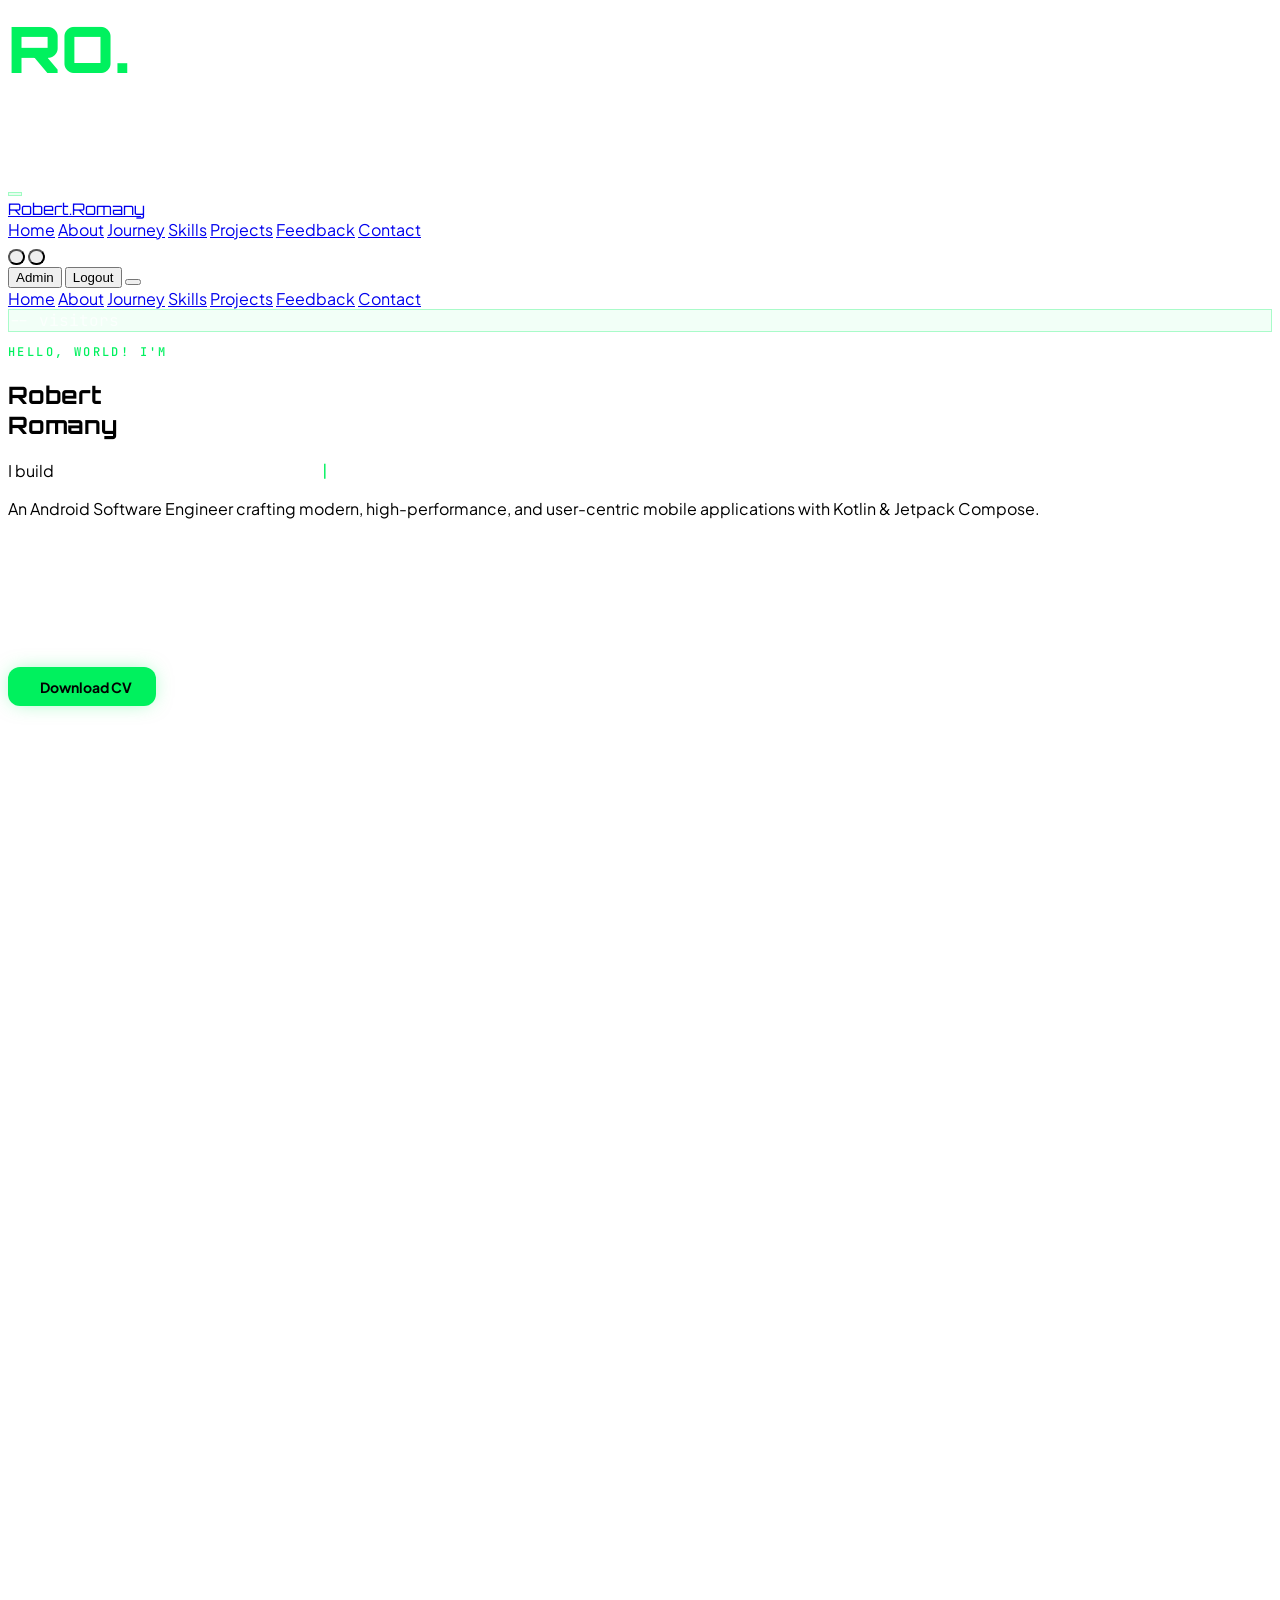
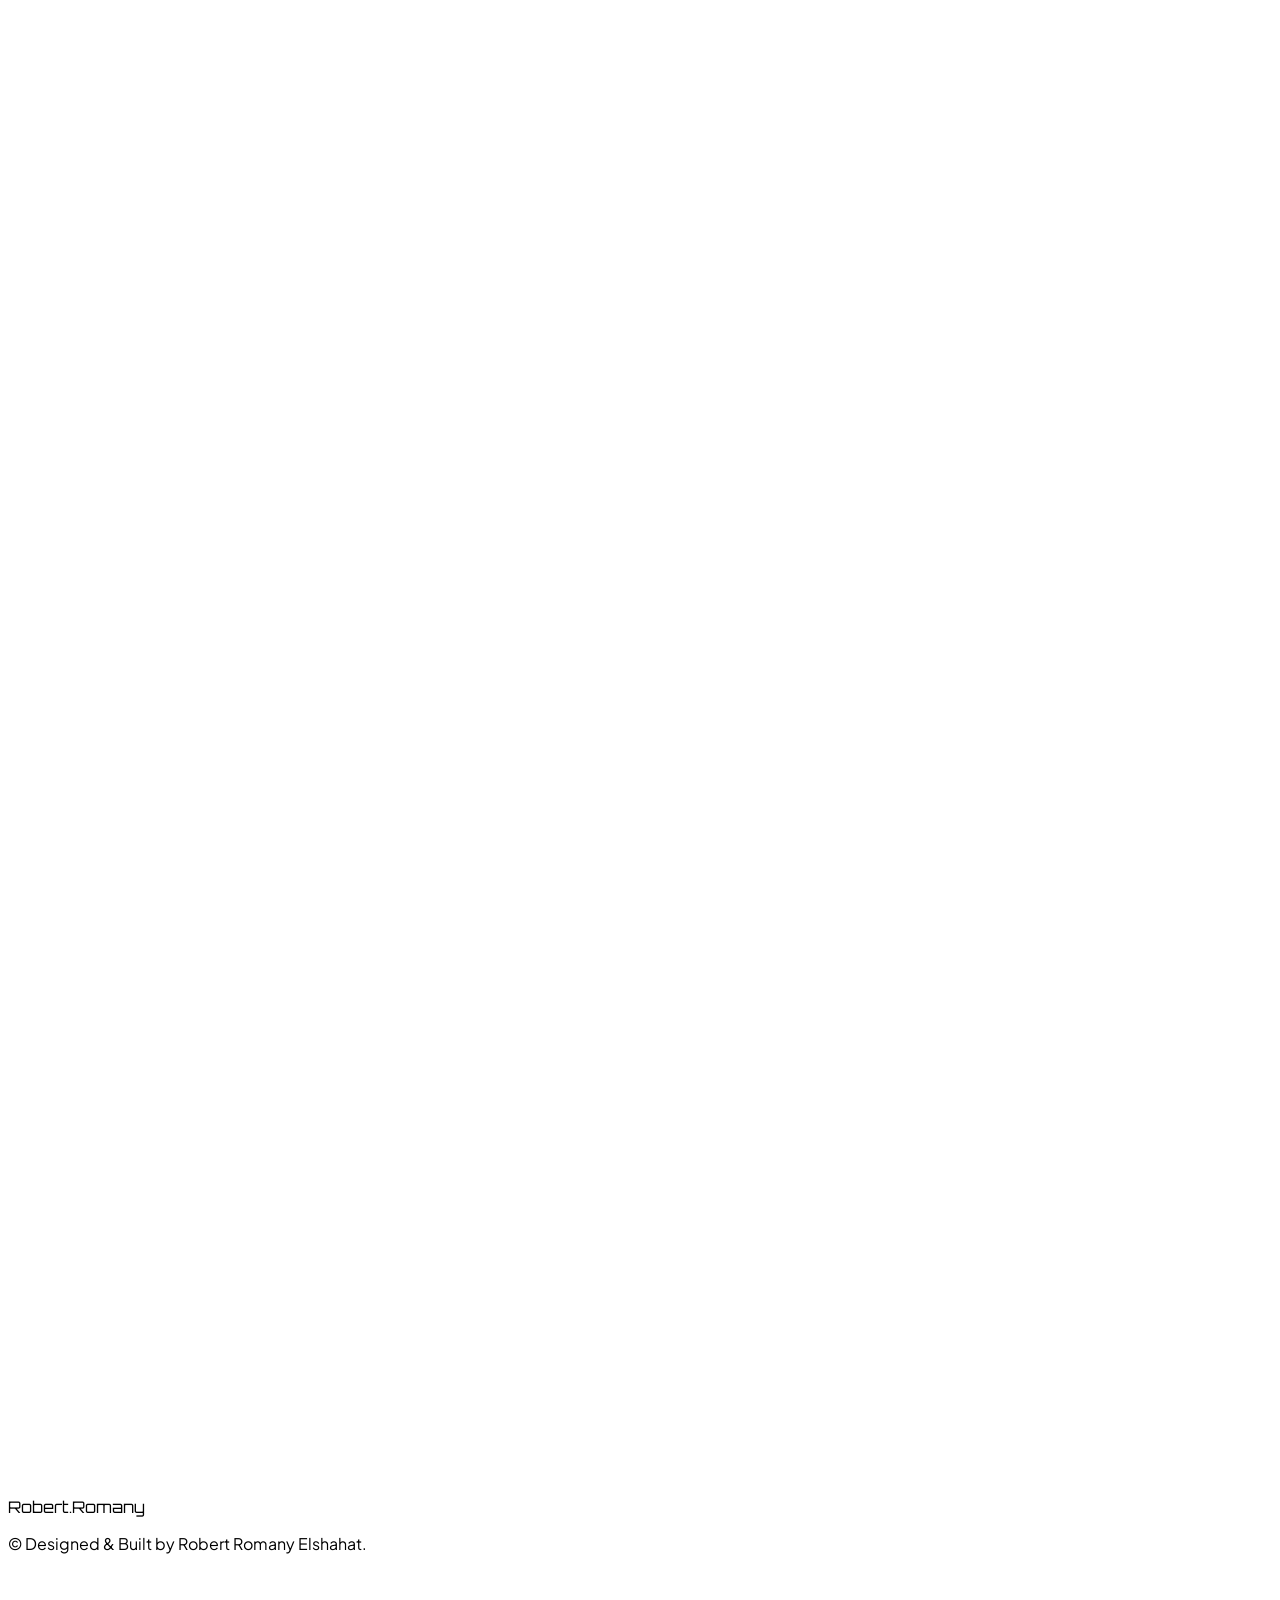
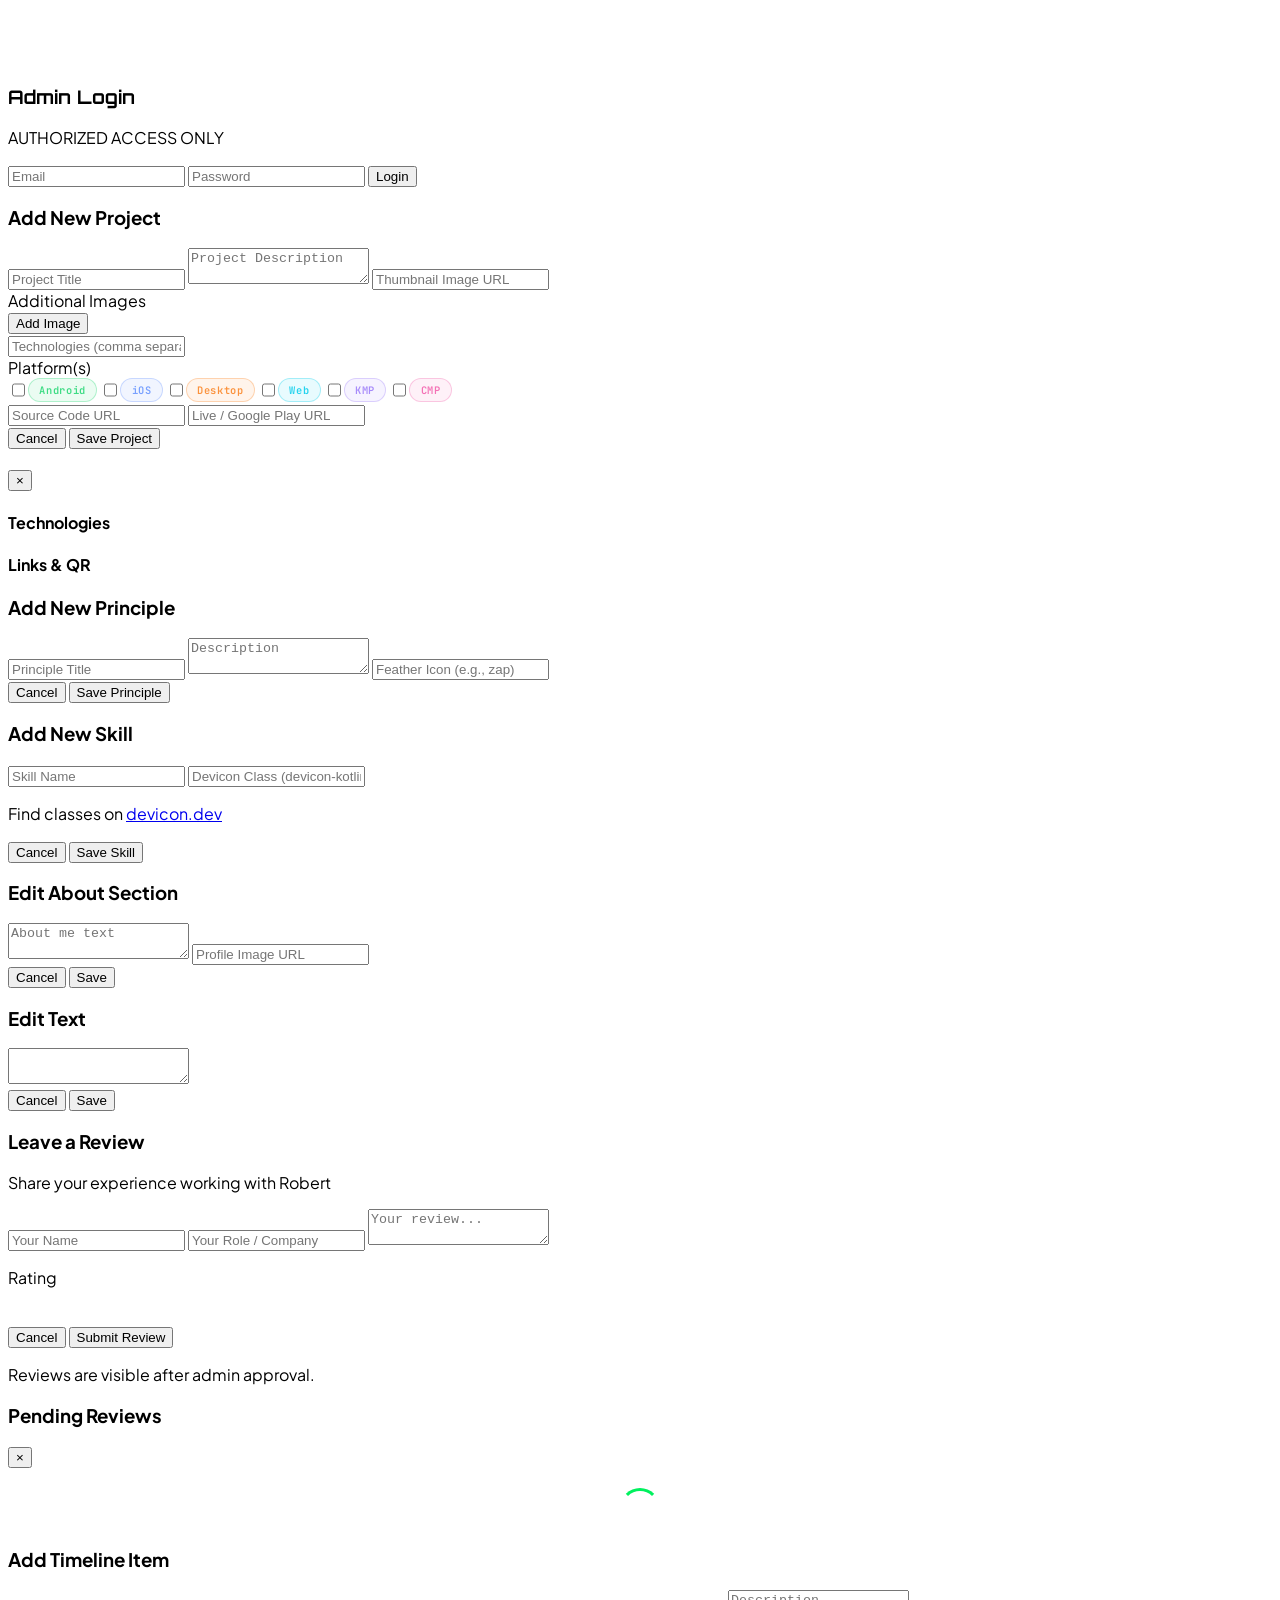
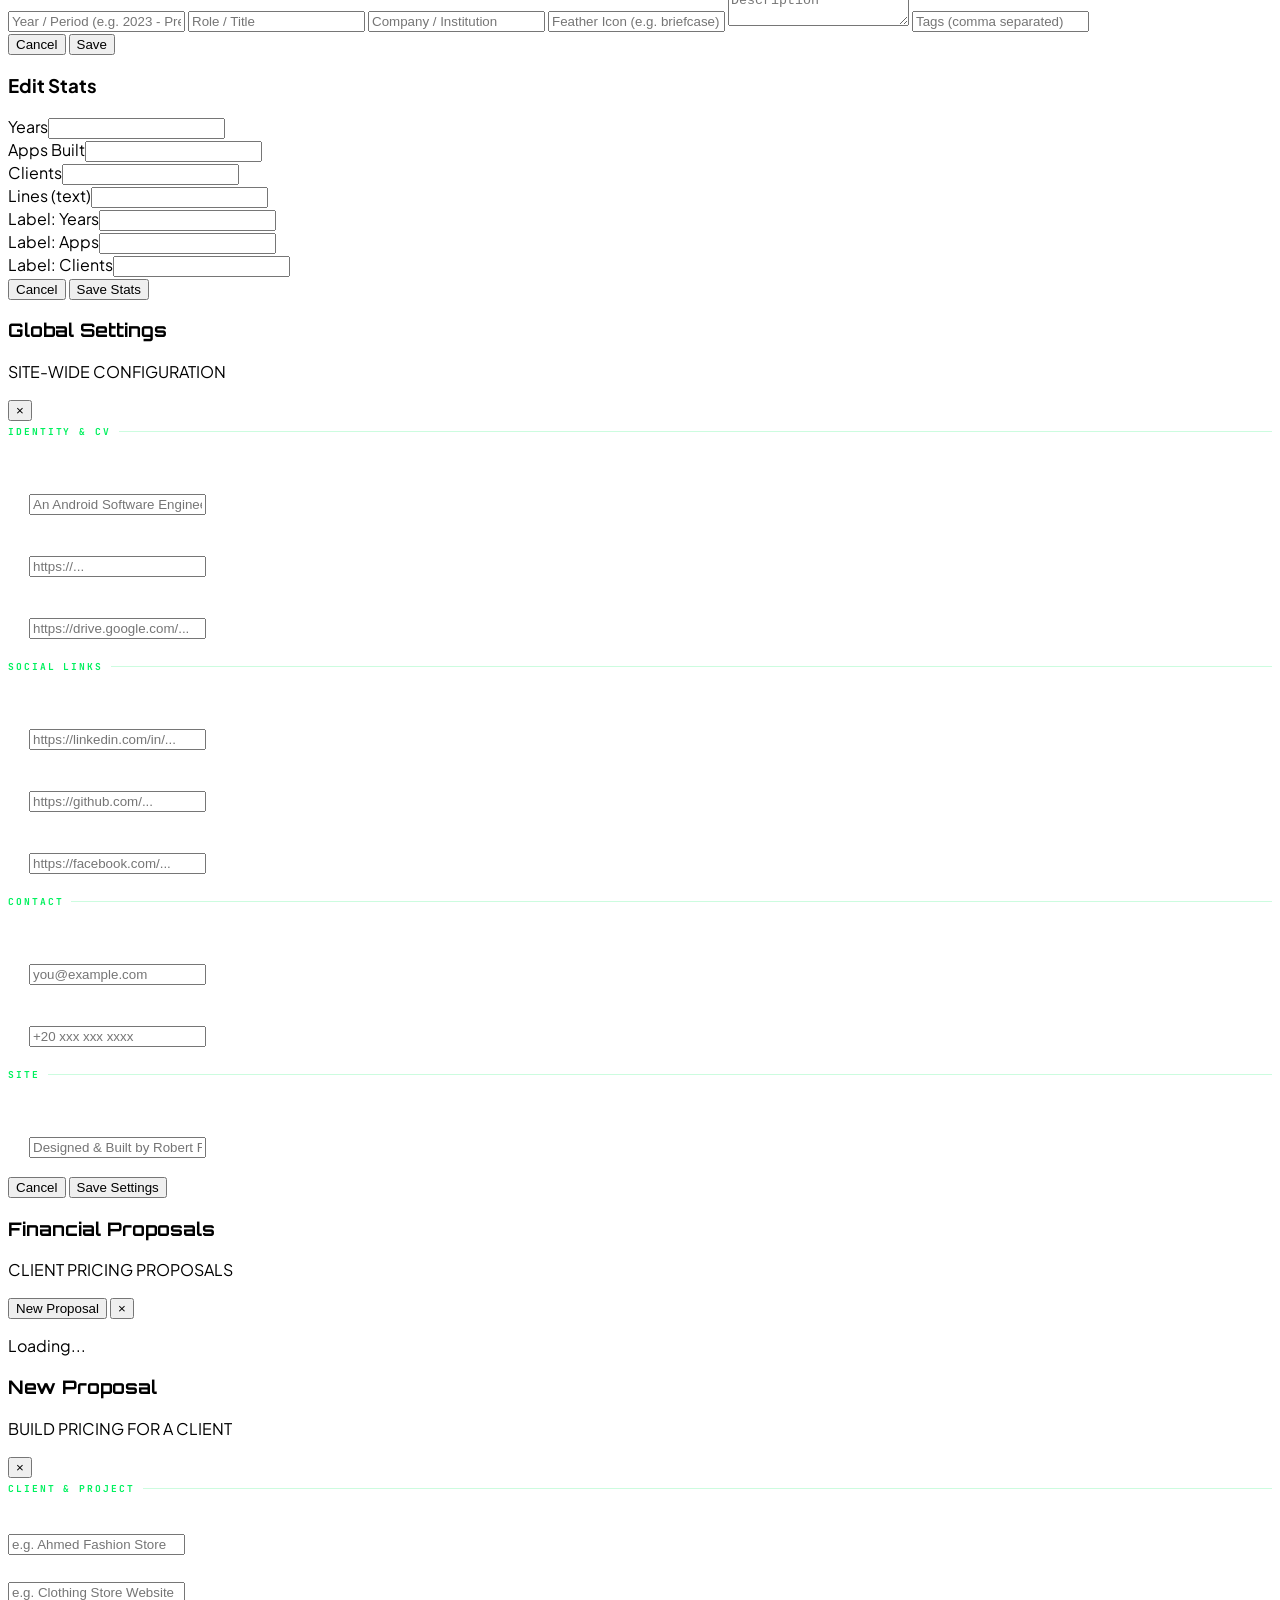
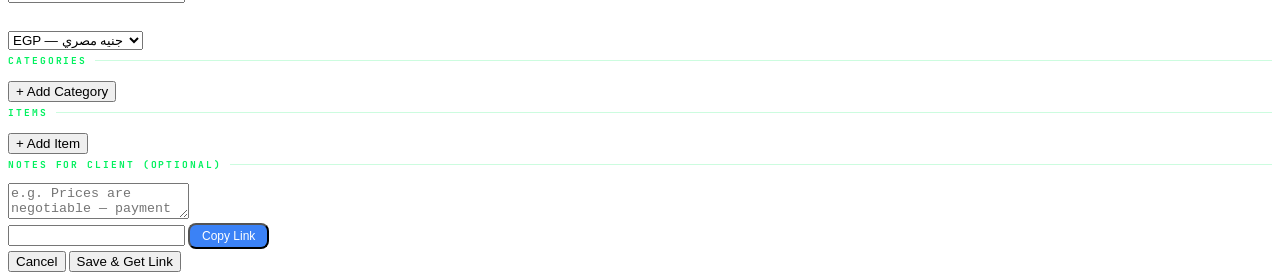
==== commit d8301e7e: "add proposal" ====
--- a/index.html
+++ b/index.html
@@ -1,16 +1,17 @@
 <!DOCTYPE html>
 <html lang="en" dir="ltr">
 <head>
-    <meta name="description" content="Robert Romany - Android Developer Portfolio. Expert in Kotlin, Jetpack Compose, and Clean Architecture.">
+    <meta charset="UTF-8">
+    <meta name="description" content="Robert Romany - Android Developer Portfolio.">
     <meta property="og:type" content="website">
     <meta property="og:url" content="https://robert-portfolio.web.app/">
     <meta property="og:title" content="Robert Romany | Android Developer">
-    <meta property="og:description" content="Android developer portfolio featuring scalable, high-performance apps built with Kotlin, Jetpack Compose, and modern best practices.">
+    <meta property="og:description" content="Android developer portfolio featuring scalable apps.">
     <meta property="og:image" content="https://i.postimg.cc/LXk8f0Dm/Coding-Logo.jpg">
     <meta property="twitter:card" content="summary_large_image">
     <meta property="twitter:url" content="https://robert-portfolio.web.app/">
     <meta property="twitter:title" content="Robert Romany | Android Developer">
-    <meta property="twitter:description" content="Android developer portfolio featuring scalable, high-performance apps built with Kotlin, Jetpack Compose, and modern best practices.">
+    <meta property="twitter:description" content="Android developer portfolio.">
     <meta property="twitter:image" content="https://i.postimg.cc/LXk8f0Dm/Coding-Logo.jpg">
     <meta name="viewport" content="width=device-width, initial-scale=1.0">
     <title>Robert Romany | Android Developer</title>
@@ -19,6 +20,13 @@
     <link rel="preconnect" href="https://fonts.gstatic.com" crossorigin>
     <link href="https://fonts.googleapis.com/css2?family=Orbitron:wght@400;700;900&family=Plus+Jakarta+Sans:wght@300;400;500;600;700;800&family=JetBrains+Mono:wght@400;500&display=swap" rel="stylesheet">
     <link rel="stylesheet" href="https://cdn.jsdelivr.net/gh/devicons/devicon@v2.15.1/devicon.min.css">
+    <script src="https://cdnjs.cloudflare.com/ajax/libs/gsap/3.12.5/gsap.min.js"></script>
+    <script src="https://cdnjs.cloudflare.com/ajax/libs/gsap/3.12.5/ScrollTrigger.min.js"></script>
+    <link rel="stylesheet" href="https://cdn.jsdelivr.net/npm/swiper@11/swiper-bundle.min.css">
+    <script src="https://cdn.jsdelivr.net/npm/swiper@11/swiper-bundle.min.js"></script>
+    <script src="https://cdnjs.cloudflare.com/ajax/libs/qrcodejs/1.0.0/qrcode.min.js"></script>
+    <script src="https://cdnjs.cloudflare.com/ajax/libs/html2canvas/1.4.1/html2canvas.min.js"></script>
+    <script src="https://cdnjs.cloudflare.com/ajax/libs/jspdf/2.5.1/jspdf.umd.min.js"></script>
     <script src="https://unpkg.com/feather-icons"></script>
     <link rel="icon" href="data:image/svg+xml,<svg xmlns=%22http://www.w3.org/2000/svg%22 viewBox=%220 0 100 100%22><text y=%22.9em%22 font-size=%2290%22>🧑‍💻</text></svg>">
     <link rel="stylesheet" href="style.css">
@@ -27,31 +35,16 @@
 
     <!-- Loading Screen -->
     <div id="loading-screen" class="fixed inset-0 z-[9999] flex flex-col items-center justify-center bg-black">
-        <div class="loading-logo">
-            <span class="loading-r">RO</span><span class="loading-dot">.</span>
-        </div>
-        <div class="loading-bar-container">
-            <div class="loading-bar-fill" id="loading-bar"></div>
-        </div>
+        <div class="loading-logo"><span class="loading-r">RO</span><span class="loading-dot">.</span></div>
+        <div class="loading-bar-container"><div class="loading-bar-fill" id="loading-bar"></div></div>
         <p class="loading-text font-mono text-xs mt-2 tracking-widest">INITIALIZING...</p>
     </div>
 
-    <!-- Scroll Progress Bar -->
     <div id="scroll-progress" class="fixed top-0 left-0 h-[3px] z-[100] transition-all duration-100" style="width:0%;background:linear-gradient(90deg,#00f15e,#00c74d)"></div>
-
-    <!-- Back to Top Button -->
-    <button id="back-to-top" class="fixed bottom-8 right-8 z-50 w-12 h-12 rounded-full flex items-center justify-center opacity-0 pointer-events-none transition-all duration-300 shadow-lg" aria-label="Back to top">
-        <i data-feather="arrow-up" class="w-5 h-5"></i>
-    </button>
-
-    <!-- Toast Container -->
+    <button id="back-to-top" class="fixed bottom-8 right-8 z-50 w-12 h-12 rounded-full flex items-center justify-center opacity-0 pointer-events-none transition-all duration-300 shadow-lg" aria-label="Back to top"><i data-feather="arrow-up" class="w-5 h-5"></i></button>
     <div id="toast-container" class="fixed bottom-8 left-1/2 -translate-x-1/2 z-[200] flex flex-col gap-3 items-center"></div>
-
-    <!-- Custom Cursors -->
-    <div class="cursor-dot" style="opacity: 0;"></div>
-    <div class="cursor-outline" style="opacity: 0;"></div>
-
-    <!-- Background Layers -->
+    <div class="cursor-dot" style="opacity:0;"></div>
+    <div class="cursor-outline" style="opacity:0;"></div>
     <div id="code-background" class="fixed top-0 left-0 w-full h-full z-[-1] pointer-events-none overflow-hidden"></div>
     <div id="bg-layer-1" class="absolute top-0 left-0 z-[-2] h-full w-full transition-opacity duration-500"></div>
     <div id="bg-layer-2" class="fixed top-0 left-0 z-[-2] h-full w-full transition-opacity duration-500"></div>
@@ -59,56 +52,48 @@
     <!-- NAVBAR -->
     <nav id="navbar" class="fixed w-full z-30 top-0 transition-colors duration-500">
         <div class="container mx-auto px-6 py-4 flex justify-between items-center">
-            <a href="#" id="nav-logo" class="text-xl font-black tracking-wider transition-colors duration-500" style="font-family:'Orbitron',sans-serif">
-                Robert<span id="nav-logo-accent">.</span>Romany
-            </a>
+            <a href="#" id="nav-logo" class="text-xl font-black tracking-wider transition-colors duration-500" style="font-family:'Orbitron',sans-serif">Robert<span id="nav-logo-accent">.</span>Romany</a>
             <div class="hidden md:flex items-center space-x-6">
-                <a href="#hero" class="nav-link transition-colors duration-500 text-sm font-medium">Home</a>
-                <a href="#about" class="nav-link transition-colors duration-500 text-sm font-medium">About</a>
-                <a href="#timeline" class="nav-link transition-colors duration-500 text-sm font-medium">Journey</a>
-                <a href="#skills" class="nav-link transition-colors duration-500 text-sm font-medium">Skills</a>
-                <a href="#projects" class="nav-link transition-colors duration-500 text-sm font-medium">Projects</a>
+                <a href="#hero"         class="nav-link transition-colors duration-500 text-sm font-medium">Home</a>
+                <a href="#about"        class="nav-link transition-colors duration-500 text-sm font-medium">About</a>
+                <a href="#timeline"     class="nav-link transition-colors duration-500 text-sm font-medium">Journey</a>
+                <a href="#skills"       class="nav-link transition-colors duration-500 text-sm font-medium">Skills</a>
+                <a href="#projects"     class="nav-link transition-colors duration-500 text-sm font-medium">Projects</a>
                 <a href="#testimonials" class="nav-link transition-colors duration-500 text-sm font-medium">Feedback</a>
-                <a href="#contact" class="nav-link transition-colors duration-500 text-sm font-medium">Contact</a>
+                <a href="#contact"      class="nav-link transition-colors duration-500 text-sm font-medium">Contact</a>
             </div>
             <div class="flex items-center space-x-3">
                 <div id="theme-switcher" class="flex items-center space-x-1">
-                    <button class="theme-btn p-2 rounded-lg" data-theme="dark" title="Dark Mode"><i data-feather="moon" class="w-4 h-4"></i></button>
-                    <button class="theme-btn p-2 rounded-lg" data-theme="light" title="Light Mode"><i data-feather="sun" class="w-4 h-4"></i></button>
-                </div>
-                <button id="login-btn" class="nav-link text-sm transition-colors duration-500">Admin</button>
+                    <button class="theme-btn p-2 rounded-lg" data-theme="dark"  title="Dark Mode"><i data-feather="moon" class="w-4 h-4"></i></button>
+                    <button class="theme-btn p-2 rounded-lg" data-theme="light" title="Light Mode"><i data-feather="sun"  class="w-4 h-4"></i></button>
+                </div>
+                <button id="login-btn"  class="nav-link text-sm transition-colors duration-500">Admin</button>
                 <button id="logout-btn" class="hidden text-red-400 hover:text-red-500 text-sm transition">Logout</button>
-                <!-- Mobile Menu Button -->
-                <button id="mobile-menu-btn" class="md:hidden p-2 rounded-lg nav-link">
-                    <i data-feather="menu" class="w-5 h-5" id="menu-icon"></i>
-                </button>
-            </div>
-        </div>
-        <!-- Mobile Menu -->
+                <button id="mobile-menu-btn" class="md:hidden p-2 rounded-lg nav-link"><i data-feather="menu" class="w-5 h-5" id="menu-icon"></i></button>
+            </div>
+        </div>
         <div id="mobile-menu" class="hidden md:hidden px-6 pb-4 space-y-2 border-t border-gray-800">
-            <a href="#hero" class="mobile-nav-link block py-2 text-sm font-medium">Home</a>
-            <a href="#about" class="mobile-nav-link block py-2 text-sm font-medium">About</a>
-            <a href="#timeline" class="mobile-nav-link block py-2 text-sm font-medium">Journey</a>
-            <a href="#skills" class="mobile-nav-link block py-2 text-sm font-medium">Skills</a>
-            <a href="#projects" class="mobile-nav-link block py-2 text-sm font-medium">Projects</a>
+            <a href="#hero"         class="mobile-nav-link block py-2 text-sm font-medium">Home</a>
+            <a href="#about"        class="mobile-nav-link block py-2 text-sm font-medium">About</a>
+            <a href="#timeline"     class="mobile-nav-link block py-2 text-sm font-medium">Journey</a>
+            <a href="#skills"       class="mobile-nav-link block py-2 text-sm font-medium">Skills</a>
+            <a href="#projects"     class="mobile-nav-link block py-2 text-sm font-medium">Projects</a>
             <a href="#testimonials" class="mobile-nav-link block py-2 text-sm font-medium">Feedback</a>
-            <a href="#contact" class="mobile-nav-link block py-2 text-sm font-medium">Contact</a>
+            <a href="#contact"      class="mobile-nav-link block py-2 text-sm font-medium">Contact</a>
         </div>
     </nav>
 
     <div class="container mx-auto px-6">
 
-        <!-- HERO SECTION -->
+        <!-- HERO -->
         <section id="hero" class="h-screen flex items-center pt-16">
             <div class="text-center md:text-left w-full">
-                <!-- Visitor Badge -->
                 <div class="flex justify-center md:justify-start mb-6">
                     <div id="visitor-badge" class="visitor-badge inline-flex items-center gap-2 px-4 py-2 rounded-full text-xs font-mono font-semibold">
                         <span class="w-2 h-2 rounded-full bg-[#00f15e] animate-pulse"></span>
-                        <span id="visitor-count-display">— visitors</span>
-                    </div>
-                </div>
-
+                        <span id="visitor-count-display">-- visitors</span>
+                    </div>
+                </div>
                 <div class="editable-container">
                     <p class="hero-greeting text-sm font-mono mb-2 tracking-widest" id="hero-greeting">HELLO, WORLD! I'M</p>
                     <h1 id="hero-title" class="text-5xl md:text-7xl font-black leading-tight transition-colors duration-500" style="font-family:'Orbitron',sans-serif">
@@ -116,7 +101,6 @@
                     </h1>
                     <button id="edit-hero-title-btn" class="edit-icon"><i data-feather="edit-2" class="w-5 h-5"></i></button>
                 </div>
-
                 <div class="editable-container mt-6">
                     <div class="flex items-center gap-3 justify-center md:justify-start">
                         <span class="text-lg md:text-xl font-semibold text-gray-400">I build</span>
@@ -128,23 +112,14 @@
                     </p>
                     <button id="edit-hero-subtitle-btn" class="edit-icon"><i data-feather="edit-2" class="w-5 h-5"></i></button>
                 </div>
-
                 <div id="hero-socials" class="mt-10 flex items-center justify-center md:justify-start gap-4">
-                    <a href="https://www.linkedin.com/in/robert-romany-dev/" target="_blank" class="social-btn" aria-label="LinkedIn">
-                        <i data-feather="linkedin" class="w-5 h-5"></i>
+                    <a id="social-linkedin" href="https://www.linkedin.com/in/robert-romany-dev/" target="_blank" class="social-btn" aria-label="LinkedIn"><i data-feather="linkedin" class="w-5 h-5"></i></a>
+                    <a id="social-github"   href="https://github.com/Robert-x1"                   target="_blank" class="social-btn" aria-label="GitHub"><i data-feather="github"   class="w-5 h-5"></i></a>
+                    <a id="social-facebook" href="https://web.facebook.com/RobertRomanySoftwareEngineer" target="_blank" class="social-btn" aria-label="Facebook"><i data-feather="facebook" class="w-5 h-5"></i></a>
+                    <a id="cv-download-btn" href="https://drive.google.com/file/d/1n2hG5sEccsvmQ8lGFIOWe4UccxXXXFj8/view?usp=sharing" target="_blank" class="cv-btn ml-2">
+                        <i data-feather="download" class="w-4 h-4"></i><span>Download CV</span>
                     </a>
-                    <a href="https://github.com/RobertRomany" target="_blank" class="social-btn" aria-label="GitHub">
-                        <i data-feather="github" class="w-5 h-5"></i>
-                    </a>
-                    <a href="https://web.facebook.com/RobertRomanySoftwareEngineer" target="_blank" class="social-btn" aria-label="Facebook">
-                        <i data-feather="facebook" class="w-5 h-5"></i>
-                    </a>
-                    <a href="https://drive.google.com/file/d/1n2hG5sEccsvmQ8lGFIOWe4UccxXXXFj8/view?usp=sharing" target="_blank" class="cv-btn ml-2">
-                        <i data-feather="download" class="w-4 h-4"></i>
-                        <span>Download CV</span>
-                    </a>
-                </div>
-
+                </div>
                 <div class="mt-10 flex justify-center md:justify-start">
                     <a href="#about" class="scroll-down-btn">
                         <span class="text-xs font-mono tracking-widest">SCROLL DOWN</span>
@@ -154,36 +129,20 @@
             </div>
         </section>
 
-        <!-- STATS SECTION -->
+        <!-- STATS -->
         <section id="stats" class="py-16 animate-on-scroll">
             <div class="flex justify-end mb-4">
                 <button id="edit-stats-btn" class="hidden text-xs font-mono py-1 px-3 rounded-lg transition"><i data-feather="edit-2" class="w-3 h-3 inline mr-1"></i>Edit Stats</button>
             </div>
             <div class="grid grid-cols-2 md:grid-cols-4 gap-6 max-w-4xl mx-auto">
-                <div class="stat-card text-center">
-                    <div class="stat-number" id="stat-years" data-target="0">—</div>
-                    <div class="stat-suffix">+ Years</div>
-                    <div class="stat-label" id="stat-label-years">Experience</div>
-                </div>
-                <div class="stat-card text-center">
-                    <div class="stat-number" id="stat-apps" data-target="0">—</div>
-                    <div class="stat-suffix">+ Apps</div>
-                    <div class="stat-label" id="stat-label-apps">Built & Deployed</div>
-                </div>
-                <div class="stat-card text-center">
-                    <div class="stat-number" id="stat-clients" data-target="0">—</div>
-                    <div class="stat-suffix">+ Clients</div>
-                    <div class="stat-label" id="stat-label-clients">Satisfied</div>
-                </div>
-                <div class="stat-card text-center">
-                    <div class="stat-number"><span id="stat-lines">∞</span></div>
-                    <div class="stat-suffix">Lines</div>
-                    <div class="stat-label">of Code</div>
-                </div>
-            </div>
-        </section>
-
-        <!-- ABOUT SECTION -->
+                <div class="stat-card text-center"><div class="stat-number" id="stat-years" data-target="0">--</div><div class="stat-suffix">+ Years</div><div class="stat-label" id="stat-label-years">Experience</div></div>
+                <div class="stat-card text-center"><div class="stat-number" id="stat-apps"  data-target="0">--</div><div class="stat-suffix">+ Apps</div><div class="stat-label" id="stat-label-apps">Built &amp; Deployed</div></div>
+                <div class="stat-card text-center"><div class="stat-number" id="stat-clients" data-target="0">--</div><div class="stat-suffix">+ Clients</div><div class="stat-label" id="stat-label-clients">Satisfied</div></div>
+                <div class="stat-card text-center"><div class="stat-number"><span id="stat-lines">&#8734;</span></div><div class="stat-suffix">Lines</div><div class="stat-label">of Code</div></div>
+            </div>
+        </section>
+
+        <!-- ABOUT -->
         <section id="about" class="py-16 animate-on-scroll">
             <div class="flex flex-col md:flex-row items-center justify-center gap-10 md:gap-16">
                 <div class="md:w-1/3 flex-shrink-0 relative editable-container">
@@ -197,40 +156,29 @@
                     <p class="section-label">WHO I AM</p>
                     <h2 id="about-title" class="section-heading transition-colors duration-500">About Me</h2>
                     <div id="about-underline" class="section-title-underline mb-6 mx-auto md:mx-0"></div>
-                    <p id="about-text" class="leading-relaxed transition-colors duration-500 text-base">
-                        Highly motivated Android Developer with hands-on experience in building modern, efficient mobile applications using Kotlin and Jetpack Compose. Skilled in Clean Architecture, MVVM, Dagger Hilt, Room, and Retrofit, with a strong focus on app lifecycle management and UI/UX details. Proven track record in delivering complex projects. Experienced in technical leadership as an IEEE Vice Head and adept at utilizing AI tools for enhanced productivity.
-                    </p>
+                    <p id="about-text" class="leading-relaxed transition-colors duration-500 text-base">Highly motivated Android Developer with hands-on experience in building modern, efficient mobile applications using Kotlin and Jetpack Compose.</p>
                     <div class="mt-8 flex gap-4 justify-center md:justify-start flex-wrap">
-                        <a href="https://drive.google.com/file/d/1n2hG5sEccsvmQ8lGFIOWe4UccxXXXFj8/view?usp=sharing" target="_blank" class="cv-btn">
-                            <i data-feather="download" class="w-4 h-4"></i>
-                            <span>Download CV</span>
-                        </a>
-                        <a href="#contact" class="outline-btn">
-                            <i data-feather="mail" class="w-4 h-4"></i>
-                            <span>Hire Me</span>
-                        </a>
-                    </div>
-                </div>
-            </div>
-        </section>
-
-        <!-- EXPERIENCE TIMELINE SECTION -->
+                        <a id="about-cv-btn" href="https://drive.google.com/file/d/1n2hG5sEccsvmQ8lGFIOWe4UccxXXXFj8/view?usp=sharing" target="_blank" class="cv-btn"><i data-feather="download" class="w-4 h-4"></i><span>Download CV</span></a>
+                        <a href="#contact" class="outline-btn"><i data-feather="mail" class="w-4 h-4"></i><span>Hire Me</span></a>
+                    </div>
+                </div>
+            </div>
+        </section>
+
+        <!-- TIMELINE -->
         <section id="timeline" class="py-16 animate-on-scroll">
             <div class="text-center mb-12">
                 <p class="section-label">MY JOURNEY</p>
                 <div class="flex justify-center items-center gap-4">
-                    <h2 id="timeline-title" class="section-heading transition-colors duration-500">Experience & Education</h2>
+                    <h2 id="timeline-title" class="section-heading transition-colors duration-500">Experience &amp; Education</h2>
                     <button id="add-timeline-btn" class="hidden font-bold p-2 rounded-full transition"><i data-feather="plus"></i></button>
                 </div>
                 <div id="timeline-underline" class="section-title-underline mt-4 mx-auto"></div>
             </div>
-            <div class="relative max-w-3xl mx-auto" id="timeline-container">
-                <div class="timeline-line"></div>
-                <!-- Timeline items loaded dynamically from JS -->
-            </div>
-        </section>
-
-        <!-- PRINCIPLES SECTION -->
+            <div class="relative max-w-3xl mx-auto" id="timeline-container"><div class="timeline-line"></div></div>
+        </section>
+
+        <!-- PRINCIPLES -->
         <section id="principles" class="py-16 animate-on-scroll">
             <div class="text-center mb-12">
                 <p class="section-label">HOW I WORK</p>
@@ -240,12 +188,10 @@
                 </div>
                 <div id="principles-underline" class="section-title-underline mt-4 mx-auto"></div>
             </div>
-            <div id="principles-grid" class="grid grid-cols-1 md:grid-cols-3 gap-8 max-w-5xl mx-auto">
-                <div id="principles-loader" class="loader col-span-3"></div>
-            </div>
-        </section>
-
-        <!-- SKILLS SECTION -->
+            <div id="principles-grid" class="grid grid-cols-1 md:grid-cols-3 gap-8 max-w-5xl mx-auto"><div id="principles-loader" class="loader col-span-3"></div></div>
+        </section>
+
+        <!-- SKILLS -->
         <section id="skills" class="py-16 animate-on-scroll">
             <div class="text-center mb-12">
                 <p class="section-label">WHAT I USE</p>
@@ -255,12 +201,10 @@
                 </div>
                 <div id="skills-underline" class="section-title-underline mt-4 mx-auto"></div>
             </div>
-            <div id="skills-container" class="max-w-4xl mx-auto flex flex-wrap justify-center items-center gap-x-10 gap-y-8">
-                <div id="skills-loader" class="loader"></div>
-            </div>
-        </section>
-
-        <!-- PROJECTS SECTION -->
+            <div id="skills-container" class="max-w-4xl mx-auto flex flex-wrap justify-center items-center gap-x-10 gap-y-8"><div id="skills-loader" class="loader"></div></div>
+        </section>
+
+        <!-- PROJECTS -->
         <section id="projects" class="py-16 animate-on-scroll">
             <div class="flex justify-between items-end mb-10">
                 <div>
@@ -268,58 +212,61 @@
                     <h2 id="projects-title" class="section-heading transition-colors duration-500">Projects</h2>
                     <div class="section-title-underline mt-2" id="projects-underline-line"></div>
                 </div>
-                <button id="add-project-btn" class="hidden font-bold py-2 px-4 rounded-lg transition text-sm">
-                    + Add Project
-                </button>
-            </div>
-            <div id="projects-grid" class="grid grid-cols-1 md:grid-cols-2 lg:grid-cols-3 gap-8">
-                <div id="projects-loader" class="loader"></div>
-            </div>
-        </section>
-
-        <!-- TESTIMONIALS SECTION -->
+                <button id="add-project-btn" class="hidden font-bold py-2 px-4 rounded-lg transition text-sm">+ Add Project</button>
+            </div>
+            <div class="swiper projects-swiper">
+                <div id="projects-grid" class="swiper-wrapper">
+                    <div class="swiper-slide flex items-center justify-center py-10"><div id="projects-loader" class="loader"></div></div>
+                </div>
+                <div class="swiper-button-next projects-swiper-next"></div>
+                <div class="swiper-button-prev projects-swiper-prev"></div>
+                <div class="swiper-pagination projects-swiper-pagination"></div>
+            </div>
+        </section>
+
+        <!-- TESTIMONIALS -->
         <section id="testimonials" class="py-16 animate-on-scroll">
             <div class="text-center mb-12">
                 <p class="section-label">WHAT PEOPLE SAY</p>
-                <h2 class="section-heading transition-colors duration-500">Feedback & Reviews</h2>
+                <h2 class="section-heading transition-colors duration-500">Feedback &amp; Reviews</h2>
                 <div class="section-title-underline mt-4 mx-auto"></div>
             </div>
-            <div id="testimonials-grid" class="grid grid-cols-1 md:grid-cols-2 lg:grid-cols-3 gap-6 max-w-6xl mx-auto mb-10">
-                <div id="testimonials-loader" class="loader col-span-3"></div>
+            <div class="swiper testimonials-swiper max-w-6xl mx-auto mb-10">
+                <div id="testimonials-grid" class="swiper-wrapper">
+                    <div class="swiper-slide flex items-center justify-center py-10"><div id="testimonials-loader" class="loader col-span-3"></div></div>
+                </div>
+                <div class="swiper-pagination testimonials-swiper-pagination"></div>
             </div>
             <div class="text-center">
-                <button id="leave-feedback-btn" class="cv-btn">
-                    <i data-feather="message-square" class="w-4 h-4"></i>
-                    <span>Leave a Review</span>
-                </button>
-            </div>
-        </section>
-
-        <!-- CONTACT SECTION -->
+                <button id="leave-feedback-btn" class="cv-btn"><i data-feather="message-square" class="w-4 h-4"></i><span>Leave a Review</span></button>
+            </div>
+        </section>
+
+        <!-- CONTACT -->
         <section id="contact" class="py-16 text-center animate-on-scroll">
             <p class="section-label">LET'S TALK</p>
             <h2 id="contact-title" class="section-heading mb-2 transition-colors duration-500">Get In Touch</h2>
             <div id="contact-underline" class="section-title-underline mt-4 mb-8 mx-auto"></div>
-            <p id="contact-text" class="text-lg max-w-2xl mx-auto mb-10 transition-colors duration-500 text-gray-400">
-                I'm always excited to discuss new projects or opportunities. Feel free to reach out!
-            </p>
-           <div class="flex flex-col items-center justify-center space-y-4">
-    <div id="email-container" class="flex flex-col md:flex-row items-center justify-center rounded-2xl p-4 transition-colors duration-500 gap-3">
-        <span id="email-text" class="text-base md:text-lg font-mono transition-colors duration-500 break-all">robert.romany.dev@gmail.com</span>
-        
-        <button id="copy-email-btn" class="w-full justify-center md:w-auto p-3 rounded-xl flex items-center font-semibold transition-colors duration-500">
-            <i data-feather="copy" class="w-5 h-5"></i>
-            <span id="copy-btn-text" class="ml-2">Copy</span>
-        </button>
-    </div>
-    <p id="copy-success-msg" class="text-green-400 h-5 -mt-2 transition-opacity opacity-0">Copied to clipboard!</p>
-    
-    <a id="mailto-btn" href="mailto:robert.romany.dev@gmail.com" class="font-bold py-3 px-8 rounded-xl transition text-lg flex items-center space-x-2">
-        <i data-feather="mail" class="w-5 h-5"></i>
-        <span>Email Me Directly</span>
-    </a>
-</div>
-        </section>
+            <p id="contact-text" class="text-lg max-w-2xl mx-auto mb-10 transition-colors duration-500 text-gray-400">I'm always excited to discuss new projects or opportunities. Feel free to reach out!</p>
+            <div class="flex flex-col items-center justify-center space-y-4">
+                <div id="email-container" class="flex flex-col md:flex-row items-center justify-center rounded-2xl p-4 transition-colors duration-500 gap-3">
+                    <span id="email-text" class="text-base md:text-lg font-mono transition-colors duration-500 break-all">robert.romany.dev@gmail.com</span>
+                    <button id="copy-email-btn" class="w-full justify-center md:w-auto p-3 rounded-xl flex items-center font-semibold transition-colors duration-500">
+                        <i data-feather="copy" class="w-5 h-5"></i><span id="copy-btn-text" class="ml-2">Copy</span>
+                    </button>
+                </div>
+                <p id="copy-success-msg" class="text-green-400 h-5 -mt-2 transition-opacity opacity-0">Copied to clipboard!</p>
+                <!-- Phone row — shown only when set via Global Settings -->
+                <div class="contact-phone-row hidden" id="contact-phone-row">
+                    <i data-feather="phone" class="w-4 h-4 opacity-50"></i>
+                    <span id="contact-phone"></span>
+                </div>
+                <a id="mailto-btn" href="mailto:robert.romany.dev@gmail.com" class="font-bold py-3 px-8 rounded-xl transition text-lg flex items-center space-x-2">
+                    <i data-feather="mail" class="w-5 h-5"></i><span>Email Me Directly</span>
+                </a>
+            </div>
+        </section>
+
     </div>
 
     <!-- FOOTER -->
@@ -327,97 +274,119 @@
         <div class="container mx-auto px-6 py-8">
             <div class="flex flex-col md:flex-row justify-between items-center gap-4">
                 <p class="font-bold text-lg tracking-wider" style="font-family:'Orbitron',sans-serif">Robert<span class="text-[#00f15e]">.</span>Romany</p>
-                <p class="text-sm">&copy; <span id="year"></span> Designed &amp; Built by Robert Romany Elshahat.</p>
+                <p id="footer-text" class="text-sm">&copy; <span id="year"></span> Designed &amp; Built by Robert Romany Elshahat.</p>
                 <div class="flex gap-4">
-                    <a href="https://www.linkedin.com/in/robert-romany-dev/" target="_blank" class="footer-icon"><i data-feather="linkedin" class="w-4 h-4"></i></a>
-                    <a href="https://github.com/Robert-x1" target="_blank" class="footer-icon"><i data-feather="github" class="w-4 h-4"></i></a>
-                    <a href="https://web.facebook.com/RobertRomanySoftwareEngineer" target="_blank" class="footer-icon"><i data-feather="facebook" class="w-4 h-4"></i></a>
+                    <a id="footer-linkedin" href="https://www.linkedin.com/in/robert-romany-dev/"        target="_blank" class="footer-icon"><i data-feather="linkedin" class="w-4 h-4"></i></a>
+                    <a id="footer-github"   href="https://github.com/Robert-x1"                          target="_blank" class="footer-icon"><i data-feather="github"   class="w-4 h-4"></i></a>
+                    <a id="footer-facebook" href="https://web.facebook.com/RobertRomanySoftwareEngineer" target="_blank" class="footer-icon"><i data-feather="facebook" class="w-4 h-4"></i></a>
                 </div>
             </div>
         </div>
     </footer>
 
-    <!-- ========== MODALS ========== -->
-
-    <!-- Admin Login Modal -->
+    <!-- MODALS -->
+
+    <!-- Admin Login -->
     <div id="login-modal" class="modal-overlay hidden fixed inset-0 bg-black bg-opacity-70 z-40 flex items-center justify-center">
         <div class="modal-content p-8 rounded-2xl shadow-xl w-full max-w-sm transform scale-95">
             <h3 class="text-2xl font-bold mb-2" style="font-family:'Orbitron',sans-serif">Admin Login</h3>
             <p class="text-xs text-gray-400 mb-6 font-mono">AUTHORIZED ACCESS ONLY</p>
             <form id="login-form">
-                <input type="email" id="email" placeholder="Email" class="modal-input w-full p-3 rounded-xl mb-4 focus:outline-none focus:ring-2" required>
+                <input type="email"    id="email"    placeholder="Email"    class="modal-input w-full p-3 rounded-xl mb-4 focus:outline-none focus:ring-2" required>
                 <input type="password" id="password" placeholder="Password" class="modal-input w-full p-3 rounded-xl mb-4 focus:outline-none focus:ring-2" required>
                 <button type="submit" id="login-submit-btn" class="w-full text-black font-bold py-3 px-4 rounded-xl transition">Login</button>
-                <p id="login-error" class="text-red-400 text-sm mt-2 text-center"></p>
-            </form>
-        </div>
-    </div>
-
-    <!-- Project Add/Edit Modal -->
+            </form>
+            <p id="login-error" class="text-red-400 text-sm mt-2 text-center"></p>
+        </div>
+    </div>
+
+    <!-- Project Add/Edit -->
     <div id="project-modal" class="modal-overlay hidden fixed inset-0 bg-black bg-opacity-70 z-40 flex items-center justify-center p-4">
         <div class="modal-content p-8 rounded-2xl shadow-xl w-full max-w-3xl transform scale-95 max-h-screen overflow-y-auto">
             <h3 id="project-modal-title" class="text-2xl font-bold mb-6">Add New Project</h3>
             <form id="project-form">
                 <input type="hidden" id="project-id">
                 <div class="grid grid-cols-1 gap-6">
-                    <input type="text" id="project-title" placeholder="Project Title" class="modal-input p-3 rounded-xl" required>
-                    <textarea id="project-description" placeholder="Project Description" class="modal-input p-3 rounded-xl h-32" required></textarea>
-                    <input type="url" id="project-thumbnail-url" placeholder="Thumbnail Image URL" class="modal-input p-3 rounded-xl" required>
+                    <input type="text" id="project-title"         placeholder="Project Title"                  class="modal-input p-3 rounded-xl" required>
+                    <textarea          id="project-description"   placeholder="Project Description"            class="modal-input p-3 rounded-xl h-32" required></textarea>
+                    <input type="url"  id="project-thumbnail-url" placeholder="Thumbnail Image URL"            class="modal-input p-3 rounded-xl" required>
                     <div>
                         <label class="block text-sm font-medium mb-2">Additional Images</label>
                         <div id="additional-images-container" class="space-y-4"></div>
                         <button type="button" id="add-image-btn" class="mt-4 font-semibold py-2 px-4 rounded-xl text-sm">Add Image</button>
                     </div>
                     <input type="text" id="project-tech" placeholder="Technologies (comma separated)" class="modal-input p-3 rounded-xl" required>
-                    <input type="url" id="project-source-link" placeholder="Source Code URL" class="modal-input p-3 rounded-xl">
-                    <input type="url" id="project-live-link" placeholder="Live/Google Play URL" class="modal-input p-3 rounded-xl">
+                    <div>
+                        <label class="block text-sm font-medium mb-2">Platform(s)</label>
+                        <div class="flex flex-wrap gap-3" id="project-platform-selector">
+                            <label class="platform-checkbox-label"><input type="checkbox" name="platform" value="android" class="hidden platform-checkbox"><span class="platform-badge badge-android cursor-pointer select-none">Android</span></label>
+                            <label class="platform-checkbox-label"><input type="checkbox" name="platform" value="ios"     class="hidden platform-checkbox"><span class="platform-badge badge-ios     cursor-pointer select-none">iOS</span></label>
+                            <label class="platform-checkbox-label"><input type="checkbox" name="platform" value="desktop" class="hidden platform-checkbox"><span class="platform-badge badge-desktop cursor-pointer select-none">Desktop</span></label>
+                            <label class="platform-checkbox-label"><input type="checkbox" name="platform" value="web"     class="hidden platform-checkbox"><span class="platform-badge badge-web     cursor-pointer select-none">Web</span></label>
+                            <label class="platform-checkbox-label"><input type="checkbox" name="platform" value="kmp"     class="hidden platform-checkbox"><span class="platform-badge badge-kmp     cursor-pointer select-none">KMP</span></label>
+                            <label class="platform-checkbox-label"><input type="checkbox" name="platform" value="cmp"     class="hidden platform-checkbox"><span class="platform-badge badge-cmp     cursor-pointer select-none">CMP</span></label>
+                        </div>
+                    </div>
+                    <input type="url"  id="project-source-link" placeholder="Source Code URL"         class="modal-input p-3 rounded-xl">
+                    <input type="url"  id="project-live-link"   placeholder="Live / Google Play URL"  class="modal-input p-3 rounded-xl">
                 </div>
                 <div class="flex justify-end space-x-4 mt-6">
                     <button type="button" class="modal-close bg-gray-600 hover:bg-gray-700 text-white font-bold py-2 px-4 rounded-xl">Cancel</button>
-                    <button type="submit" id="project-submit-btn" class="text-black font-bold py-2 px-4 rounded-xl flex items-center">
-                        <span id="project-submit-text">Save Project</span>
-                    </button>
-                </div>
-            </form>
-        </div>
-    </div>
-
-    <!-- Project Detail Modal -->
+                    <button type="submit" id="project-submit-btn" class="text-black font-bold py-2 px-4 rounded-xl flex items-center"><span id="project-submit-text">Save Project</span></button>
+                </div>
+            </form>
+        </div>
+    </div>
+
+    <!-- Project Detail — gallery-first UX -->
     <div id="project-detail-modal" class="modal-overlay hidden fixed inset-0 bg-black bg-opacity-70 z-40 flex items-center justify-center p-4">
-        <div class="modal-content p-8 rounded-2xl shadow-xl w-full max-w-4xl transform scale-95 max-h-screen flex flex-col">
-            <div class="flex-shrink-0 flex justify-between items-start mb-4">
-                <h3 id="detail-title" class="text-3xl font-bold"></h3>
-                <button class="modal-close text-3xl leading-none">&times;</button>
-            </div>
-            <div class="flex-grow overflow-y-auto pr-4 -mr-4">
+        <div class="modal-content rounded-2xl shadow-xl w-full max-w-5xl transform scale-95 max-h-[92vh] flex flex-col overflow-hidden">
+            <!-- Fixed header -->
+            <div class="flex-shrink-0 flex justify-between items-start px-8 pt-7 pb-4">
+                <div>
+                    <h3 id="detail-title" class="text-2xl font-bold leading-tight"></h3>
+                    <div id="detail-platform-badges" class="flex flex-wrap gap-2 mt-1.5"></div>
+                </div>
+                <button class="modal-close text-3xl leading-none ml-4 flex-shrink-0">&times;</button>
+            </div>
+            <!-- Scrollable body -->
+            <div class="flex-grow overflow-y-auto px-8 pb-8">
                 <div class="grid grid-cols-1 lg:grid-cols-2 gap-8">
+                    <!-- LEFT: gallery + device frames rendered by JS into detail-mockup-area -->
                     <div>
-                        <img id="detail-main-image" src="" alt="Main project image" class="w-full h-auto rounded-xl mb-4 bg-gray-700">
-                        <p id="detail-image-description" class="text-sm italic text-center h-5 mb-2"></p>
-                        <div id="detail-thumbnails" class="flex space-x-2 overflow-x-auto p-1"></div>
-                    </div>
-                    <div>
-                        <p id="detail-description" class="mb-6 leading-relaxed"></p>
-                        <h4 class="font-bold mb-2">Technologies Used:</h4>
-                        <div id="detail-tech" class="flex flex-wrap gap-2 mb-6"></div>
-                        <h4 class="font-bold mb-2">Links:</h4>
-                        <div id="detail-links" class="flex space-x-4"></div>
-                    </div>
-                </div>
-            </div>
-        </div>
-    </div>
-
-    <!-- Principle Modal -->
+                        <div id="detail-mockup-area"></div>
+                        <img id="detail-main-image" src="" alt="" style="display:none;">
+                        <p id="detail-image-description" class="text-xs italic text-center opacity-40 mt-1 h-4"></p>
+                        <!-- Kept for legacy thumbnail compat — JS may use this -->
+                        <div id="detail-thumbnails" class="hidden"></div>
+                    </div>
+                    <!-- RIGHT: info -->
+                    <div class="flex flex-col gap-5">
+                        <p id="detail-description" class="leading-relaxed text-sm opacity-80"></p>
+                        <div>
+                            <h4 class="font-bold text-xs font-mono tracking-widest opacity-40 uppercase mb-2">Technologies</h4>
+                            <div id="detail-tech" class="flex flex-wrap gap-2"></div>
+                        </div>
+                        <div>
+                            <h4 class="font-bold text-xs font-mono tracking-widest opacity-40 uppercase mb-2">Links &amp; QR</h4>
+                            <div id="detail-links" class="flex flex-wrap gap-3 items-start"></div>
+                        </div>
+                    </div>
+                </div>
+            </div>
+        </div>
+    </div>
+
+    <!-- Principle Add/Edit -->
     <div id="principle-modal" class="modal-overlay hidden fixed inset-0 bg-black bg-opacity-70 z-40 flex items-center justify-center p-4">
         <div class="modal-content p-8 rounded-2xl shadow-xl w-full max-w-lg transform scale-95">
             <h3 id="principle-modal-title" class="text-2xl font-bold mb-6">Add New Principle</h3>
             <form id="principle-form">
                 <input type="hidden" id="principle-id">
                 <div class="grid grid-cols-1 gap-6">
-                    <input type="text" id="principle-title" placeholder="Principle Title" class="modal-input p-3 rounded-xl" required>
-                    <textarea id="principle-description" placeholder="Description" class="modal-input p-3 rounded-xl h-24" required></textarea>
-                    <input type="text" id="principle-icon" placeholder="Feather Icon Name (e.g., zap)" class="modal-input p-3 rounded-xl" required>
+                    <input type="text" id="principle-title"       placeholder="Principle Title"          class="modal-input p-3 rounded-xl" required>
+                    <textarea          id="principle-description" placeholder="Description"              class="modal-input p-3 rounded-xl h-24" required></textarea>
+                    <input type="text" id="principle-icon"        placeholder="Feather Icon (e.g., zap)" class="modal-input p-3 rounded-xl" required>
                 </div>
                 <div class="flex justify-end space-x-4 mt-6">
                     <button type="button" class="modal-close bg-gray-600 hover:bg-gray-700 text-white font-bold py-2 px-4 rounded-xl">Cancel</button>
@@ -427,16 +396,16 @@
         </div>
     </div>
 
-    <!-- Skill Modal -->
+    <!-- Skill Add/Edit -->
     <div id="skill-modal" class="modal-overlay hidden fixed inset-0 bg-black bg-opacity-70 z-40 flex items-center justify-center p-4">
         <div class="modal-content p-8 rounded-2xl shadow-xl w-full max-w-lg transform scale-95">
             <h3 id="skill-modal-title" class="text-2xl font-bold mb-6">Add New Skill</h3>
             <form id="skill-form">
                 <input type="hidden" id="skill-id">
                 <div class="grid grid-cols-1 gap-6">
-                    <input type="text" id="skill-name" placeholder="Skill Name (e.g., Kotlin)" class="modal-input p-3 rounded-xl" required>
-                    <input type="text" id="skill-icon-class" placeholder="Devicon Class (e.g., devicon-kotlin-plain)" class="modal-input p-3 rounded-xl" required>
-                    <p class="text-xs">Find icon classes on <a href="https://devicon.dev/" target="_blank" class="underline">devicon.dev</a></p>
+                    <input type="text" id="skill-name"       placeholder="Skill Name"                               class="modal-input p-3 rounded-xl" required>
+                    <input type="text" id="skill-icon-class" placeholder="Devicon Class (devicon-kotlin-plain)"      class="modal-input p-3 rounded-xl" required>
+                    <p class="text-xs">Find classes on <a href="https://devicon.dev/" target="_blank" class="underline">devicon.dev</a></p>
                 </div>
                 <div class="flex justify-end space-x-4 mt-6">
                     <button type="button" class="modal-close bg-gray-600 hover:bg-gray-700 text-white font-bold py-2 px-4 rounded-xl">Cancel</button>
@@ -446,26 +415,24 @@
         </div>
     </div>
 
-    <!-- About Modal -->
+    <!-- About Edit -->
     <div id="about-modal" class="modal-overlay hidden fixed inset-0 bg-black bg-opacity-70 z-40 flex items-center justify-center p-4">
         <div class="modal-content p-8 rounded-2xl shadow-xl w-full max-w-lg transform scale-95">
             <h3 class="text-2xl font-bold mb-6">Edit About Section</h3>
             <form id="about-form">
                 <div class="grid grid-cols-1 gap-6">
-                    <textarea id="about-modal-text" placeholder="About me text" class="modal-input p-3 rounded-xl h-40" required></textarea>
+                    <textarea id="about-modal-text"  placeholder="About me text"    class="modal-input p-3 rounded-xl h-40" required></textarea>
                     <input type="url" id="about-image-url" placeholder="Profile Image URL" class="modal-input p-3 rounded-xl" required>
                 </div>
                 <div class="flex justify-end space-x-4 mt-6">
                     <button type="button" class="modal-close bg-gray-600 hover:bg-gray-700 text-white font-bold py-2 px-4 rounded-xl">Cancel</button>
-                    <button type="submit" id="about-submit-btn" class="text-black font-bold py-2 px-4 rounded-xl flex items-center">
-                        <span id="about-submit-text">Save</span>
-                    </button>
-                </div>
-            </form>
-        </div>
-    </div>
-
-    <!-- Text Edit Modal -->
+                    <button type="submit" id="about-submit-btn" class="text-black font-bold py-2 px-4 rounded-xl flex items-center"><span id="about-submit-text">Save</span></button>
+                </div>
+            </form>
+        </div>
+    </div>
+
+    <!-- Text Edit -->
     <div id="text-edit-modal" class="modal-overlay hidden fixed inset-0 bg-black bg-opacity-70 z-40 flex items-center justify-center p-4">
         <div class="modal-content p-8 rounded-2xl shadow-xl w-full max-w-lg transform scale-95">
             <h3 id="text-edit-modal-title" class="text-2xl font-bold mb-6">Edit Text</h3>
@@ -481,24 +448,24 @@
         </div>
     </div>
 
-    <!-- Testimonial Submit Modal -->
+    <!-- Testimonial Submit -->
     <div id="testimonial-modal" class="modal-overlay hidden fixed inset-0 bg-black bg-opacity-70 z-40 flex items-center justify-center p-4">
         <div class="modal-content p-8 rounded-2xl shadow-xl w-full max-w-lg transform scale-95">
             <h3 class="text-2xl font-bold mb-2">Leave a Review</h3>
             <p class="text-sm text-gray-400 mb-6">Share your experience working with Robert</p>
             <form id="testimonial-form">
                 <div class="grid grid-cols-1 gap-4">
-                    <input type="text" id="t-name" placeholder="Your Name" class="modal-input p-3 rounded-xl" required>
-                    <input type="text" id="t-role" placeholder="Your Role / Company" class="modal-input p-3 rounded-xl" required>
-                    <textarea id="t-message" placeholder="Your review..." class="modal-input p-3 rounded-xl h-28" required></textarea>
+                    <input type="text" id="t-name"    placeholder="Your Name"           class="modal-input p-3 rounded-xl" required>
+                    <input type="text" id="t-role"    placeholder="Your Role / Company" class="modal-input p-3 rounded-xl" required>
+                    <textarea          id="t-message" placeholder="Your review..."      class="modal-input p-3 rounded-xl h-28" required></textarea>
                     <div>
                         <p class="text-sm font-medium mb-2">Rating</p>
                         <div class="star-rating flex gap-2" id="star-rating">
-                            <span class="star text-3xl cursor-pointer" data-val="1">☆</span>
-                            <span class="star text-3xl cursor-pointer" data-val="2">☆</span>
-                            <span class="star text-3xl cursor-pointer" data-val="3">☆</span>
-                            <span class="star text-3xl cursor-pointer" data-val="4">☆</span>
-                            <span class="star text-3xl cursor-pointer" data-val="5">☆</span>
+                            <span class="star text-3xl cursor-pointer" data-val="1">&#9734;</span>
+                            <span class="star text-3xl cursor-pointer" data-val="2">&#9734;</span>
+                            <span class="star text-3xl cursor-pointer" data-val="3">&#9734;</span>
+                            <span class="star text-3xl cursor-pointer" data-val="4">&#9734;</span>
+                            <span class="star text-3xl cursor-pointer" data-val="5">&#9734;</span>
                         </div>
                         <input type="hidden" id="t-rating" value="0">
                     </div>
@@ -506,8 +473,7 @@
                 <div class="flex justify-end space-x-4 mt-6">
                     <button type="button" class="modal-close bg-gray-600 hover:bg-gray-700 text-white font-bold py-2 px-4 rounded-xl">Cancel</button>
                     <button type="submit" id="testimonial-submit-btn" class="text-black font-bold py-2 px-4 rounded-xl flex items-center gap-2">
-                        <i data-feather="send" class="w-4 h-4"></i>
-                        <span>Submit Review</span>
+                        <i data-feather="send" class="w-4 h-4"></i><span>Submit Review</span>
                     </button>
                 </div>
                 <p class="text-xs text-gray-500 mt-3 text-center">Reviews are visible after admin approval.</p>
@@ -515,32 +481,30 @@
         </div>
     </div>
 
-    <!-- Testimonial Admin Panel Modal -->
+    <!-- Testimonial Admin Panel -->
     <div id="testimonial-admin-modal" class="modal-overlay hidden fixed inset-0 bg-black bg-opacity-70 z-40 flex items-center justify-center p-4">
         <div class="modal-content p-8 rounded-2xl shadow-xl w-full max-w-2xl transform scale-95 max-h-[90vh] flex flex-col">
             <div class="flex justify-between items-center mb-6">
                 <h3 class="text-2xl font-bold">Pending Reviews</h3>
                 <button class="modal-close text-2xl">&times;</button>
             </div>
-            <div id="pending-testimonials-list" class="flex-grow overflow-y-auto space-y-4">
-                <div class="loader mx-auto"></div>
-            </div>
-        </div>
-    </div>
-
-    <!-- Timeline Modal -->
+            <div id="pending-testimonials-list" class="flex-grow overflow-y-auto space-y-4"><div class="loader mx-auto"></div></div>
+        </div>
+    </div>
+
+    <!-- Timeline Add/Edit -->
     <div id="timeline-modal" class="modal-overlay hidden fixed inset-0 bg-black bg-opacity-70 z-40 flex items-center justify-center p-4">
         <div class="modal-content p-8 rounded-2xl shadow-xl w-full max-w-lg transform scale-95">
             <h3 id="timeline-modal-title" class="text-2xl font-bold mb-6">Add Timeline Item</h3>
             <form id="timeline-form">
                 <input type="hidden" id="timeline-id">
                 <div class="grid grid-cols-1 gap-4">
-                    <input type="text" id="timeline-year" placeholder="Year / Period (e.g. 2023 - Present)" class="modal-input p-3 rounded-xl" required>
-                    <input type="text" id="timeline-role" placeholder="Role / Title" class="modal-input p-3 rounded-xl" required>
-                    <input type="text" id="timeline-company" placeholder="Company / Institution" class="modal-input p-3 rounded-xl" required>
-                    <input type="text" id="timeline-icon" placeholder="Feather Icon (e.g. briefcase, book, users)" class="modal-input p-3 rounded-xl">
-                    <textarea id="timeline-desc" placeholder="Description" class="modal-input p-3 rounded-xl h-24" required></textarea>
-                    <input type="text" id="timeline-tags" placeholder="Tags (comma separated)" class="modal-input p-3 rounded-xl">
+                    <input type="text" id="timeline-year"    placeholder="Year / Period (e.g. 2023 - Present)" class="modal-input p-3 rounded-xl" required>
+                    <input type="text" id="timeline-role"    placeholder="Role / Title"                        class="modal-input p-3 rounded-xl" required>
+                    <input type="text" id="timeline-company" placeholder="Company / Institution"               class="modal-input p-3 rounded-xl" required>
+                    <input type="text" id="timeline-icon"    placeholder="Feather Icon (e.g. briefcase)"       class="modal-input p-3 rounded-xl">
+                    <textarea          id="timeline-desc"    placeholder="Description"                         class="modal-input p-3 rounded-xl h-24" required></textarea>
+                    <input type="text" id="timeline-tags"    placeholder="Tags (comma separated)"              class="modal-input p-3 rounded-xl">
                 </div>
                 <div class="flex justify-end space-x-4 mt-6">
                     <button type="button" class="modal-close bg-gray-600 hover:bg-gray-700 text-white font-bold py-2 px-4 rounded-xl">Cancel</button>
@@ -550,26 +514,19 @@
         </div>
     </div>
 
-    <!-- Stats Edit Modal -->
+    <!-- Stats Edit -->
     <div id="stats-modal" class="modal-overlay hidden fixed inset-0 bg-black bg-opacity-70 z-40 flex items-center justify-center p-4">
         <div class="modal-content p-8 rounded-2xl shadow-xl w-full max-w-md transform scale-95">
             <h3 class="text-2xl font-bold mb-6">Edit Stats</h3>
             <form id="stats-form">
                 <div class="grid grid-cols-2 gap-4">
-                    <div><label class="text-xs font-mono opacity-60 mb-1 block">Years</label>
-                        <input type="number" id="stat-edit-years" class="modal-input p-3 rounded-xl w-full" min="0"></div>
-                    <div><label class="text-xs font-mono opacity-60 mb-1 block">Apps Built</label>
-                        <input type="number" id="stat-edit-apps" class="modal-input p-3 rounded-xl w-full" min="0"></div>
-                    <div><label class="text-xs font-mono opacity-60 mb-1 block">Clients</label>
-                        <input type="number" id="stat-edit-clients" class="modal-input p-3 rounded-xl w-full" min="0"></div>
-                    <div><label class="text-xs font-mono opacity-60 mb-1 block">Lines (text)</label>
-                        <input type="text" id="stat-edit-lines" class="modal-input p-3 rounded-xl w-full"></div>
-                    <div><label class="text-xs font-mono opacity-60 mb-1 block">Label: Years</label>
-                        <input type="text" id="stat-edit-label-years" class="modal-input p-3 rounded-xl w-full"></div>
-                    <div><label class="text-xs font-mono opacity-60 mb-1 block">Label: Apps</label>
-                        <input type="text" id="stat-edit-label-apps" class="modal-input p-3 rounded-xl w-full"></div>
-                    <div class="col-span-2"><label class="text-xs font-mono opacity-60 mb-1 block">Label: Clients</label>
-                        <input type="text" id="stat-edit-label-clients" class="modal-input p-3 rounded-xl w-full"></div>
+                    <div><label class="text-xs font-mono opacity-60 mb-1 block">Years</label><input type="number" id="stat-edit-years"         class="modal-input p-3 rounded-xl w-full" min="0"></div>
+                    <div><label class="text-xs font-mono opacity-60 mb-1 block">Apps Built</label><input type="number" id="stat-edit-apps"     class="modal-input p-3 rounded-xl w-full" min="0"></div>
+                    <div><label class="text-xs font-mono opacity-60 mb-1 block">Clients</label><input type="number" id="stat-edit-clients"     class="modal-input p-3 rounded-xl w-full" min="0"></div>
+                    <div><label class="text-xs font-mono opacity-60 mb-1 block">Lines (text)</label><input type="text" id="stat-edit-lines"    class="modal-input p-3 rounded-xl w-full"></div>
+                    <div><label class="text-xs font-mono opacity-60 mb-1 block">Label: Years</label><input type="text" id="stat-edit-label-years"   class="modal-input p-3 rounded-xl w-full"></div>
+                    <div><label class="text-xs font-mono opacity-60 mb-1 block">Label: Apps</label><input type="text"  id="stat-edit-label-apps"    class="modal-input p-3 rounded-xl w-full"></div>
+                    <div class="col-span-2"><label class="text-xs font-mono opacity-60 mb-1 block">Label: Clients</label><input type="text" id="stat-edit-label-clients" class="modal-input p-3 rounded-xl w-full"></div>
                 </div>
                 <div class="flex justify-end space-x-4 mt-6">
                     <button type="button" class="modal-close bg-gray-600 hover:bg-gray-700 text-white font-bold py-2 px-4 rounded-xl">Cancel</button>
@@ -579,6 +536,182 @@
         </div>
     </div>
 
+    <!-- Global Settings Modal — modern grouped layout -->
+    <div id="global-settings-modal" class="modal-overlay hidden fixed inset-0 bg-black bg-opacity-70 z-40 flex items-center justify-center p-4">
+        <div class="modal-content rounded-2xl shadow-xl w-full max-w-xl transform scale-95 max-h-[92vh] flex flex-col overflow-hidden">
+            <!-- Fixed header -->
+            <div class="flex-shrink-0 flex justify-between items-center px-8 pt-7 pb-5 border-b border-white border-opacity-5">
+                <div>
+                    <h3 class="text-xl font-black tracking-wider" style="font-family:'Orbitron',sans-serif">Global Settings</h3>
+                    <p class="text-xs font-mono opacity-40 mt-0.5 tracking-widest">SITE-WIDE CONFIGURATION</p>
+                </div>
+                <button class="modal-close w-9 h-9 rounded-xl flex items-center justify-center text-xl opacity-50 hover:opacity-100 transition">&times;</button>
+            </div>
+            <!-- Scrollable form -->
+            <form id="global-settings-form" class="flex-grow overflow-y-auto px-8 py-6 space-y-6">
+                <!-- Identity and CV -->
+                <div>
+                    <p class="gs-section-title">Identity &amp; CV</p>
+                    <div class="gs-group">
+                        <div>
+                            <label class="settings-field-label" for="gs-hero-subtitle"><i data-feather="type" class="w-3.5 h-3.5 mr-1.5 opacity-50"></i>Hero Subtitle</label>
+                            <input type="text" id="gs-hero-subtitle" placeholder="An Android Software Engineer crafting..." class="modal-input p-3 rounded-xl w-full">
+                        </div>
+                        <div>
+                            <label class="settings-field-label" for="gs-about-img"><i data-feather="image" class="w-3.5 h-3.5 mr-1.5 opacity-50"></i>Profile Image URL</label>
+                            <input type="url" id="gs-about-img" placeholder="https://..." class="modal-input p-3 rounded-xl w-full">
+                        </div>
+                        <div>
+                            <label class="settings-field-label" for="gs-cv-link"><i data-feather="file-text" class="w-3.5 h-3.5 mr-1.5 opacity-50"></i>CV / Resume Link</label>
+                            <input type="url" id="gs-cv-link" placeholder="https://drive.google.com/..." class="modal-input p-3 rounded-xl w-full">
+                        </div>
+                    </div>
+                </div>
+                <!-- Social Links -->
+                <div>
+                    <p class="gs-section-title">Social Links</p>
+                    <div class="gs-group">
+                        <div>
+                            <label class="settings-field-label" for="gs-linkedin"><i data-feather="linkedin" class="w-3.5 h-3.5 mr-1.5 opacity-50"></i>LinkedIn</label>
+                            <input type="url" id="gs-linkedin" placeholder="https://linkedin.com/in/..." class="modal-input p-3 rounded-xl w-full">
+                        </div>
+                        <div>
+                            <label class="settings-field-label" for="gs-github"><i data-feather="github" class="w-3.5 h-3.5 mr-1.5 opacity-50"></i>GitHub</label>
+                            <input type="url" id="gs-github" placeholder="https://github.com/..." class="modal-input p-3 rounded-xl w-full">
+                        </div>
+                        <div>
+                            <label class="settings-field-label" for="gs-facebook"><i data-feather="facebook" class="w-3.5 h-3.5 mr-1.5 opacity-50"></i>Facebook</label>
+                            <input type="url" id="gs-facebook" placeholder="https://facebook.com/..." class="modal-input p-3 rounded-xl w-full">
+                        </div>
+                    </div>
+                </div>
+                <!-- Contact -->
+                <div>
+                    <p class="gs-section-title">Contact</p>
+                    <div class="gs-group">
+                        <div>
+                            <label class="settings-field-label" for="gs-contact-email"><i data-feather="mail" class="w-3.5 h-3.5 mr-1.5 opacity-50"></i>Contact Email</label>
+                            <input type="email" id="gs-contact-email" placeholder="you@example.com" class="modal-input p-3 rounded-xl w-full">
+                        </div>
+                        <div>
+                            <label class="settings-field-label" for="gs-phone"><i data-feather="phone" class="w-3.5 h-3.5 mr-1.5 opacity-50"></i>Phone (optional)</label>
+                            <input type="tel" id="gs-phone" placeholder="+20 xxx xxx xxxx" class="modal-input p-3 rounded-xl w-full">
+                        </div>
+                    </div>
+                </div>
+                <!-- Site -->
+                <div>
+                    <p class="gs-section-title">Site</p>
+                    <div class="gs-group">
+                        <div>
+                            <label class="settings-field-label" for="gs-footer-text"><i data-feather="align-left" class="w-3.5 h-3.5 mr-1.5 opacity-50"></i>Footer Copyright Text</label>
+                            <input type="text" id="gs-footer-text" placeholder="Designed &amp; Built by Robert Romany Elshahat." class="modal-input p-3 rounded-xl w-full">
+                        </div>
+                    </div>
+                </div>
+            </form>
+            <!-- Sticky footer -->
+            <div class="flex-shrink-0 flex justify-end gap-3 px-8 py-5 border-t border-white border-opacity-5">
+                <button type="button" class="modal-close font-semibold py-2.5 px-5 rounded-xl text-sm opacity-60 hover:opacity-100 transition">Cancel</button>
+                <button type="submit" form="global-settings-form" id="gs-submit-btn" class="text-black font-bold py-2.5 px-6 rounded-xl flex items-center gap-2 text-sm">
+                    <i data-feather="save" class="w-4 h-4"></i><span id="gs-submit-text">Save Settings</span>
+                </button>
+            </div>
+        </div>
+    </div>
+
+    <!-- Financial Proposals: List Modal -->
+    <div id="proposals-list-modal" class="modal-overlay hidden fixed inset-0 bg-black bg-opacity-70 z-40 flex items-center justify-center p-4">
+        <div class="modal-content rounded-2xl shadow-xl w-full max-w-3xl transform scale-95 max-h-[92vh] flex flex-col overflow-hidden">
+            <div class="flex-shrink-0 flex justify-between items-center px-8 pt-7 pb-5 border-b border-white border-opacity-5">
+                <div>
+                    <h3 class="text-xl font-black tracking-wider" style="font-family:'Orbitron',sans-serif">Financial Proposals</h3>
+                    <p class="text-xs font-mono opacity-40 mt-0.5 tracking-widest">CLIENT PRICING PROPOSALS</p>
+                </div>
+                <div class="flex items-center gap-2">
+                    <button id="new-proposal-btn" class="text-black font-bold py-2 px-4 rounded-xl flex items-center gap-2 text-sm"><i data-feather="plus" class="w-4 h-4"></i>New Proposal</button>
+                    <button class="modal-close w-9 h-9 rounded-xl flex items-center justify-center text-xl opacity-50 hover:opacity-100 transition">&times;</button>
+                </div>
+            </div>
+            <div id="proposals-list-container" class="flex-grow overflow-y-auto px-8 py-6 space-y-3">
+                <p class="text-sm opacity-50 font-mono">Loading...</p>
+            </div>
+        </div>
+    </div>
+
+    <!-- Financial Proposals: Editor Modal -->
+    <div id="proposal-editor-modal" class="modal-overlay hidden fixed inset-0 bg-black bg-opacity-70 z-50 flex items-center justify-center p-4">
+        <div class="modal-content rounded-2xl shadow-xl w-full max-w-3xl transform scale-95 max-h-[92vh] flex flex-col overflow-hidden">
+            <div class="flex-shrink-0 flex justify-between items-center px-8 pt-7 pb-5 border-b border-white border-opacity-5">
+                <div>
+                    <h3 id="proposal-editor-title" class="text-xl font-black tracking-wider" style="font-family:'Orbitron',sans-serif">New Proposal</h3>
+                    <p class="text-xs font-mono opacity-40 mt-0.5 tracking-widest">BUILD PRICING FOR A CLIENT</p>
+                </div>
+                <button class="modal-close w-9 h-9 rounded-xl flex items-center justify-center text-xl opacity-50 hover:opacity-100 transition">&times;</button>
+            </div>
+            <form id="proposal-form" class="flex-grow overflow-y-auto px-8 py-6 space-y-6">
+                <input type="hidden" id="proposal-id">
+
+                <div>
+                    <p class="gs-section-title">Client &amp; Project</p>
+                    <div class="gs-group">
+                        <div>
+                            <label class="settings-field-label">Client Name</label>
+                            <input type="text" id="proposal-client-name" placeholder="e.g. Ahmed Fashion Store" class="modal-input p-3 rounded-xl w-full" required>
+                        </div>
+                        <div>
+                            <label class="settings-field-label">Project Title</label>
+                            <input type="text" id="proposal-project-title" placeholder="e.g. Clothing Store Website" class="modal-input p-3 rounded-xl w-full" required>
+                        </div>
+                        <div>
+                            <label class="settings-field-label">Currency</label>
+                            <select id="proposal-currency" class="modal-input p-3 rounded-xl w-full">
+                                <option value="EGP">EGP — جنيه مصري</option>
+                                <option value="USD">USD — دولار أمريكي</option>
+                            </select>
+                        </div>
+                    </div>
+                </div>
+
+                <div>
+                    <div class="flex justify-between items-center mb-2">
+                        <p class="gs-section-title !mb-0">Categories</p>
+                        <button type="button" id="add-category-btn" class="text-xs font-mono px-3 py-1.5 rounded-lg opacity-70 hover:opacity-100 border border-current">+ Add Category</button>
+                    </div>
+                    <div id="proposal-categories-list" class="space-y-2"></div>
+                </div>
+
+                <div>
+                    <div class="flex justify-between items-center mb-2">
+                        <p class="gs-section-title !mb-0">Items</p>
+                        <button type="button" id="add-item-btn" class="text-xs font-mono px-3 py-1.5 rounded-lg opacity-70 hover:opacity-100 border border-current">+ Add Item</button>
+                    </div>
+                    <div id="proposal-items-list" class="space-y-3"></div>
+                </div>
+
+                <div>
+                    <p class="gs-section-title">Notes for Client (optional)</p>
+                    <div class="gs-group">
+                        <div>
+                            <textarea id="proposal-notes" rows="2" placeholder="e.g. Prices are negotiable — payment split in 2 milestones." class="modal-input p-3 rounded-xl w-full"></textarea>
+                        </div>
+                    </div>
+                </div>
+
+                <div id="proposal-link-box" class="hidden rounded-xl p-4 border border-current border-opacity-10 flex items-center gap-2">
+                    <input type="text" id="proposal-link-input" readonly class="modal-input p-2 rounded-lg w-full text-xs font-mono">
+                    <button type="button" id="copy-proposal-link-btn" class="admin-btn edit-btn whitespace-nowrap">Copy Link</button>
+                </div>
+            </form>
+            <div class="flex-shrink-0 flex justify-end gap-3 px-8 py-5 border-t border-white border-opacity-5">
+                <button type="button" class="modal-close font-semibold py-2.5 px-5 rounded-xl text-sm opacity-60 hover:opacity-100 transition">Cancel</button>
+                <button type="submit" form="proposal-form" id="proposal-submit-btn" class="text-black font-bold py-2.5 px-6 rounded-xl flex items-center gap-2 text-sm">
+                    <i data-feather="save" class="w-4 h-4"></i><span id="proposal-submit-text">Save &amp; Get Link</span>
+                </button>
+            </div>
+        </div>
+    </div>
+
     <script type="module" src="script.js"></script>
 </body>
-</html>
+</html>
--- a/style.css
+++ b/style.css
@@ -1,79 +1,494 @@
-body { font-family: 'Inter', sans-serif; scroll-behavior: smooth; transition: background-color 0.5s ease, color 0.5s ease; }
-.project-card, .principle-card { transition: transform 0.3s ease, box-shadow 0.3s ease, background-color 0.5s ease; }
-.project-card:hover, .principle-card:hover { transform: translateY(-8px); box-shadow: 0 20px 25px -5px rgb(0 0 0 / 0.1), 0 8px 10px -6px rgb(0 0 0 / 0.1); }
-.section-title-underline { width: 5rem; height: 0.25rem; transition: background-color 0.5s ease; }
+/* ===== BASE ===== */
+* { box-sizing: border-box; }
+body {
+    font-family: 'Plus Jakarta Sans', sans-serif;
+    scroll-behavior: smooth;
+    transition: background-color 0.5s ease, color 0.5s ease;
+}
+
+/* ===== LOADING SCREEN ===== */
+#loading-screen {
+    transition: opacity 0.6s ease, visibility 0.6s ease;
+}
+#loading-screen.fade-out {
+    opacity: 0;
+    visibility: hidden;
+    pointer-events: none;
+}
+.loading-logo {
+    font-family: 'Orbitron', sans-serif;
+    font-size: 4rem;
+    font-weight: 900;
+    color: white;
+    margin-bottom: 2rem;
+}
+.loading-r { color: #00f15e; }
+.loading-dot {
+    color: #00f15e;
+    animation: blink 1s ease-in-out infinite;
+}
+@keyframes blink { 0%,100%{opacity:1} 50%{opacity:0.2} }
+.loading-bar-container {
+    width: 200px;
+    height: 3px;
+    background: rgba(255,255,255,0.1);
+    border-radius: 99px;
+    overflow: hidden;
+}
+.loading-bar-fill {
+    height: 100%;
+    background: linear-gradient(90deg, #00f15e, #00c74d);
+    border-radius: 99px;
+    width: 0%;
+    transition: width 0.1s linear;
+}
+.loading-text { color: rgba(255,255,255,0.4); }
+
+/* ===== TYPOGRAPHY ===== */
+.section-label {
+    font-family: 'JetBrains Mono', monospace;
+    font-size: 0.7rem;
+    font-weight: 500;
+    letter-spacing: 0.25em;
+    color: #00f15e;
+    margin-bottom: 0.5rem;
+    display: block;
+}
+.section-heading {
+    font-family: 'Plus Jakarta Sans', sans-serif;
+    font-size: 2.25rem;
+    font-weight: 800;
+    line-height: 1.2;
+}
+.hero-greeting {
+    font-family: 'JetBrains Mono', monospace;
+    font-size: 0.75rem;
+    font-weight: 500;
+    letter-spacing: 0.2em;
+    color: #00f15e;
+}
+
+/* ===== VISITOR BADGE ===== */
+.visitor-badge {
+    border: 1px solid rgba(0, 241, 94, 0.3);
+    background: rgba(0, 241, 94, 0.05);
+    color: rgba(255,255,255,0.7);
+    font-family: 'JetBrains Mono', monospace;
+}
+body.theme-light .visitor-badge {
+    border-color: rgba(37,99,235,0.3);
+    background: rgba(37,99,235,0.05);
+    color: #4b5563;
+}
+
+/* ===== TYPEWRITER ===== */
+.typewriter-text {
+    color: #00f15e;
+    font-family: 'JetBrains Mono', monospace;
+    min-width: 260px;
+    display: inline-block;
+}
+body.theme-light .typewriter-text { color: #2563eb; }
+.typewriter-cursor {
+    font-family: 'JetBrains Mono', monospace;
+    color: #00f15e;
+}
+body.theme-light .typewriter-cursor { color: #2563eb; }
+
+/* ===== BUTTONS ===== */
+.cv-btn {
+    display: inline-flex;
+    align-items: center;
+    gap: 0.5rem;
+    background: #00f15e;
+    color: #000;
+    font-weight: 700;
+    padding: 0.65rem 1.5rem;
+    border-radius: 0.75rem;
+    transition: all 0.2s ease;
+    font-size: 0.875rem;
+    box-shadow: 0 0 20px -5px rgba(0,241,94,0.5);
+    text-decoration: none;
+    cursor: pointer;
+    border: none;
+}
+.cv-btn:hover {
+    background: #00c74d;
+    transform: translateY(-2px);
+    box-shadow: 0 0 30px -5px rgba(0,241,94,0.7);
+}
+.outline-btn {
+    display: inline-flex;
+    align-items: center;
+    gap: 0.5rem;
+    background: transparent;
+    color: #fff;
+    font-weight: 600;
+    padding: 0.65rem 1.5rem;
+    border-radius: 0.75rem;
+    border: 1px solid rgba(255,255,255,0.2);
+    transition: all 0.2s ease;
+    font-size: 0.875rem;
+    text-decoration: none;
+}
+.outline-btn:hover {
+    background: rgba(255,255,255,0.08);
+    border-color: rgba(255,255,255,0.4);
+    transform: translateY(-2px);
+}
+body.theme-light .outline-btn {
+    color: #1e293b;
+    border-color: rgba(0,0,0,0.2);
+}
+body.theme-light .outline-btn:hover { background: rgba(0,0,0,0.05); }
+
+.social-btn {
+    display: flex;
+    align-items: center;
+    justify-content: center;
+    width: 2.75rem;
+    height: 2.75rem;
+    border-radius: 0.75rem;
+    border: 1px solid rgba(255,255,255,0.1);
+    color: rgba(255,255,255,0.6);
+    transition: all 0.2s ease;
+    text-decoration: none;
+}
+.social-btn:hover {
+    border-color: #00f15e;
+    color: #00f15e;
+    background: rgba(0,241,94,0.08);
+    transform: translateY(-3px);
+}
+body.theme-light .social-btn {
+    border-color: rgba(0,0,0,0.1);
+    color: #64748b;
+}
+body.theme-light .social-btn:hover {
+    border-color: #2563eb;
+    color: #2563eb;
+    background: rgba(37,99,235,0.05);
+}
+
+.scroll-down-btn {
+    display: flex;
+    flex-direction: column;
+    align-items: center;
+    gap: 0.25rem;
+    color: rgba(255,255,255,0.4);
+    text-decoration: none;
+    transition: color 0.2s;
+    font-family: 'JetBrains Mono', monospace;
+}
+.scroll-down-btn:hover { color: #00f15e; }
+body.theme-light .scroll-down-btn { color: rgba(0,0,0,0.3); }
+body.theme-light .scroll-down-btn:hover { color: #2563eb; }
+
+/* ===== STATS SECTION ===== */
+.stat-card {
+    padding: 2rem 1rem;
+    border-radius: 1.5rem;
+    border: 1px solid rgba(255,255,255,0.06);
+    background: rgba(255,255,255,0.02);
+    transition: all 0.3s ease;
+    backdrop-filter: blur(10px);
+}
+.stat-card:hover {
+    border-color: rgba(0,241,94,0.3);
+    background: rgba(0,241,94,0.04);
+    transform: translateY(-5px);
+}
+body.theme-light .stat-card {
+    border-color: rgba(0,0,0,0.06);
+    background: rgba(255,255,255,0.9);
+    box-shadow: 0 4px 20px rgba(0,0,0,0.05);
+}
+body.theme-light .stat-card:hover {
+    border-color: rgba(37,99,235,0.3);
+    background: rgba(37,99,235,0.03);
+}
+.stat-number {
+    font-family: 'Orbitron', sans-serif;
+    font-size: 2.75rem;
+    font-weight: 900;
+    color: #00f15e;
+    line-height: 1;
+}
+body.theme-light .stat-number { color: #2563eb; }
+.stat-suffix {
+    font-size: 0.875rem;
+    font-weight: 600;
+    color: rgba(255,255,255,0.6);
+    margin-top: 0.25rem;
+}
+body.theme-light .stat-suffix { color: #64748b; }
+.stat-label {
+    font-size: 0.75rem;
+    font-family: 'JetBrains Mono', monospace;
+    color: rgba(255,255,255,0.3);
+    letter-spacing: 0.05em;
+    margin-top: 0.5rem;
+}
+body.theme-light .stat-label { color: rgba(0,0,0,0.3); }
+
+/* ===== ABOUT SECTION ===== */
+.about-image-wrapper { position: relative; display: inline-block; }
+.about-img {
+    position: relative;
+    z-index: 1;
+    border: 2px solid rgba(0,241,94,0.2);
+}
+.about-image-glow {
+    position: absolute;
+    inset: -10px;
+    background: radial-gradient(circle, rgba(0,241,94,0.15) 0%, transparent 70%);
+    border-radius: inherit;
+    z-index: 0;
+    pointer-events: none;
+}
+body.theme-light .about-image-glow { background: radial-gradient(circle, rgba(37,99,235,0.12) 0%, transparent 70%); }
+body.theme-light .about-img { border-color: rgba(37,99,235,0.2); }
+
+/* ===== TIMELINE ===== */
+.timeline-line {
+    position: absolute;
+    left: 50%;
+    top: 0;
+    bottom: 0;
+    width: 2px;
+    background: linear-gradient(to bottom, transparent, rgba(0,241,94,0.3) 20%, rgba(0,241,94,0.3) 80%, transparent);
+    transform: translateX(-50%);
+}
+body.theme-light .timeline-line { background: linear-gradient(to bottom, transparent, rgba(37,99,235,0.3) 20%, rgba(37,99,235,0.3) 80%, transparent); }
+.timeline-item {
+    position: relative;
+    width: 47%;
+    margin-bottom: 3rem;
+}
+.timeline-left { margin-right: auto; padding-right: 2rem; }
+.timeline-right { margin-left: auto; padding-left: 2rem; text-align: left; }
+.timeline-dot {
+    position: absolute;
+    width: 14px;
+    height: 14px;
+    background: #00f15e;
+    border-radius: 50%;
+    top: 1.5rem;
+    box-shadow: 0 0 12px rgba(0,241,94,0.6);
+}
+.timeline-left .timeline-dot { right: -7px; transform: translateX(50%); }
+.timeline-right .timeline-dot { left: -7px; transform: translateX(-50%); }
+body.theme-light .timeline-dot { background: #2563eb; box-shadow: 0 0 12px rgba(37,99,235,0.4); }
+.timeline-card {
+    background: rgba(255,255,255,0.03);
+    border: 1px solid rgba(255,255,255,0.07);
+    border-radius: 1rem;
+    padding: 1.5rem;
+    transition: all 0.3s ease;
+}
+.timeline-card:hover {
+    border-color: rgba(0,241,94,0.25);
+    background: rgba(0,241,94,0.03);
+    transform: translateY(-3px);
+}
+body.theme-light .timeline-card { background: #fff; border-color: #e2e8f0; box-shadow: 0 2px 15px rgba(0,0,0,0.05); }
+body.theme-light .timeline-card:hover { border-color: rgba(37,99,235,0.3); }
+.timeline-date {
+    font-family: 'JetBrains Mono', monospace;
+    font-size: 0.7rem;
+    color: #00f15e;
+    letter-spacing: 0.1em;
+    margin-bottom: 0.5rem;
+}
+body.theme-light .timeline-date { color: #2563eb; }
+.timeline-role { font-weight: 700; font-size: 1.1rem; margin-bottom: 0.25rem; }
+.timeline-company { font-size: 0.8rem; color: rgba(255,255,255,0.5); margin-bottom: 0.75rem; }
+body.theme-light .timeline-company { color: #64748b; }
+.timeline-desc { font-size: 0.875rem; color: rgba(255,255,255,0.6); line-height: 1.6; margin-bottom: 1rem; }
+body.theme-light .timeline-desc { color: #64748b; }
+.timeline-tags { display: flex; gap: 0.5rem; flex-wrap: wrap; }
+.timeline-tags span {
+    font-size: 0.65rem;
+    font-family: 'JetBrains Mono', monospace;
+    padding: 0.2rem 0.6rem;
+    border-radius: 99px;
+    background: rgba(0,241,94,0.1);
+    color: #00f15e;
+    border: 1px solid rgba(0,241,94,0.2);
+}
+body.theme-light .timeline-tags span { background: rgba(37,99,235,0.08); color: #2563eb; border-color: rgba(37,99,235,0.2); }
+
+@media (max-width: 768px) {
+    .timeline-line { left: 20px; }
+    .timeline-item { width: 100%; margin-left: 0 !important; margin-right: 0 !important; padding-left: 3rem !important; padding-right: 0 !important; }
+    .timeline-left .timeline-dot, .timeline-right .timeline-dot { left: 14px; right: auto; transform: none; }
+}
+
+/* ===== CARDS ===== */
+.project-card, .principle-card {
+    transition: transform 0.3s ease, box-shadow 0.3s ease, background-color 0.5s ease, border-color 0.3s ease;
+    border-radius: 1.25rem;
+    overflow: hidden;
+}
+.project-card:hover, .principle-card:hover {
+    transform: translateY(-8px);
+}
+
+/* ===== TESTIMONIALS ===== */
+.testimonial-card {
+    border-radius: 1.25rem;
+    padding: 1.75rem;
+    border: 1px solid rgba(255,255,255,0.07);
+    background: rgba(255,255,255,0.02);
+    transition: all 0.3s ease;
+    position: relative;
+}
+.testimonial-card::before {
+    content: '"';
+    position: absolute;
+    top: 1rem;
+    right: 1.5rem;
+    font-size: 5rem;
+    line-height: 1;
+    color: rgba(0,241,94,0.1);
+    font-family: Georgia, serif;
+    pointer-events: none;
+}
+.testimonial-card:hover {
+    border-color: rgba(0,241,94,0.2);
+    transform: translateY(-4px);
+}
+body.theme-light .testimonial-card { background: #fff; border-color: #e2e8f0; box-shadow: 0 4px 20px rgba(0,0,0,0.05); }
+body.theme-light .testimonial-card::before { color: rgba(37,99,235,0.08); }
+body.theme-light .testimonial-card:hover { border-color: rgba(37,99,235,0.2); }
+.testimonial-stars { color: #fbbf24; font-size: 1rem; margin-bottom: 0.75rem; }
+.testimonial-message { font-size: 0.9rem; line-height: 1.7; color: rgba(255,255,255,0.7); margin-bottom: 1.25rem; }
+body.theme-light .testimonial-message { color: #475569; }
+.testimonial-author { display: flex; align-items: center; gap: 0.75rem; }
+.testimonial-avatar {
+    width: 2.75rem;
+    height: 2.75rem;
+    border-radius: 50%;
+    background: linear-gradient(135deg, #00f15e, #00c74d);
+    display: flex;
+    align-items: center;
+    justify-content: center;
+    font-weight: 700;
+    font-size: 1rem;
+    color: #000;
+    flex-shrink: 0;
+}
+body.theme-light .testimonial-avatar { background: linear-gradient(135deg, #2563eb, #1d4ed8); color: #fff; }
+.testimonial-name { font-weight: 700; font-size: 0.9rem; }
+.testimonial-role { font-size: 0.75rem; color: rgba(255,255,255,0.4); font-family: 'JetBrains Mono', monospace; }
+body.theme-light .testimonial-role { color: #94a3b8; }
+
+/* ===== STAR RATING ===== */
+.star { color: rgba(255,255,255,0.3); transition: color 0.15s; user-select: none; }
+.star.filled { color: #fbbf24; }
+.star:hover { color: #fbbf24; }
+
+/* ===== TOAST ===== */
+.toast {
+    padding: 0.875rem 1.5rem;
+    border-radius: 0.875rem;
+    font-size: 0.875rem;
+    font-weight: 600;
+    display: flex;
+    align-items: center;
+    gap: 0.625rem;
+    animation: slideUp 0.3s ease;
+    backdrop-filter: blur(20px);
+    box-shadow: 0 8px 30px rgba(0,0,0,0.3);
+    max-width: 400px;
+}
+.toast-success { background: rgba(0,241,94,0.15); border: 1px solid rgba(0,241,94,0.3); color: #00f15e; }
+.toast-error { background: rgba(239,68,68,0.15); border: 1px solid rgba(239,68,68,0.3); color: #f87171; }
+.toast-info { background: rgba(59,130,246,0.15); border: 1px solid rgba(59,130,246,0.3); color: #60a5fa; }
+@keyframes slideUp { from { opacity:0; transform: translateY(20px); } to { opacity:1; transform: translateY(0); } }
+
+/* ===== BACK TO TOP ===== */
+#back-to-top {
+    background: rgba(0,241,94,0.1);
+    border: 1px solid rgba(0,241,94,0.3);
+    color: #00f15e;
+}
+#back-to-top.visible { opacity: 1; pointer-events: auto; }
+#back-to-top:hover { background: rgba(0,241,94,0.2); transform: translateY(-3px); }
+body.theme-light #back-to-top { background: rgba(37,99,235,0.1); border-color: rgba(37,99,235,0.3); color: #2563eb; }
+
+/* ===== FOOTER ===== */
+.footer-icon {
+    display: flex;
+    align-items: center;
+    justify-content: center;
+    width: 2rem;
+    height: 2rem;
+    color: rgba(255,255,255,0.4);
+    transition: color 0.2s;
+    text-decoration: none;
+}
+.footer-icon:hover { color: #00f15e; }
+body.theme-light .footer-icon { color: #94a3b8; }
+body.theme-light .footer-icon:hover { color: #2563eb; }
+
+/* ===== SECTION UNDERLINE ===== */
+.section-title-underline { width: 3.5rem; height: 3px; border-radius: 99px; transition: background-color 0.5s ease; }
+
+/* ===== MODALS ===== */
 .modal-overlay { transition: opacity 0.3s ease; }
 .modal-content { transition: transform 0.3s ease, background-color 0.5s ease; }
-.admin-btn { padding-left: 0.75rem; padding-right: 0.75rem; padding-top: 0.25rem; padding-bottom: 0.25rem; font-size: 0.75rem; line-height: 1rem; font-weight: 500; border-radius: 0.375rem; transition-property: color, background-color, border-color, text-decoration-color, fill, stroke, opacity, box-shadow, transform, filter, backdrop-filter; transition-timing-function: cubic-bezier(0.4, 0, 0.2, 1); transition-duration: 150ms; }
-.edit-btn { --tw-bg-opacity: 1; background-color: rgb(59 130 246 / var(--tw-bg-opacity)); --tw-text-opacity: 1; color: rgb(255 255 255 / var(--tw-text-opacity)); }
-.edit-btn:hover { --tw-bg-opacity: 1; background-color: rgb(37 99 235 / var(--tw-bg-opacity)); }
-.delete-btn { --tw-bg-opacity: 1; background-color: rgb(239 68 68 / var(--tw-bg-opacity)); --tw-text-opacity: 1; color: rgb(255 255 255 / var(--tw-text-opacity)); }
-.delete-btn:hover { --tw-bg-opacity: 1; background-color: rgb(220 38 38 / var(--tw-bg-opacity)); }
-.gallery-thumbnail { cursor: pointer; transition: transform 0.2s ease, border-color 0.2s ease; border: 2px solid transparent; }
+
+/* ===== ADMIN BUTTONS ===== */
+.admin-btn { padding: 0.25rem 0.75rem; font-size: 0.75rem; font-weight: 500; border-radius: 0.5rem; transition: all 150ms; }
+.edit-btn { background: rgb(59,130,246); color: #fff; }
+.edit-btn:hover { background: rgb(37,99,235); }
+.delete-btn { background: rgb(239,68,68); color: #fff; }
+.delete-btn:hover { background: rgb(220,38,38); }
+
+/* ===== GALLERY ===== */
+.gallery-thumbnail { cursor: pointer; transition: transform 0.2s ease, border-color 0.2s ease; border: 2px solid transparent; border-radius: 0.5rem; }
 .gallery-thumbnail.active { transform: scale(1.1); }
-.loader { border: 4px solid #f3f3f3; border-top: 4px solid #00f15e; border-radius: 50%; width: 40px; height: 40px; animation: spin 1s linear infinite; margin: 20px auto; }
+
+/* ===== LOADER ===== */
+.loader { border: 3px solid rgba(255,255,255,0.05); border-top: 3px solid #00f15e; border-radius: 50%; width: 40px; height: 40px; animation: spin 1s linear infinite; margin: 20px auto; }
+body.theme-light .loader { border-color: rgba(0,0,0,0.05); border-top-color: #2563eb; }
 @keyframes spin { 0% { transform: rotate(0deg); } 100% { transform: rotate(360deg); } }
+
+/* ===== THEME BTN ===== */
+.theme-btn { color: rgba(255,255,255,0.4); transition: color 0.2s, background 0.2s; border-radius: 0.5rem; padding: 0.4rem; }
+.theme-btn:hover { color: rgba(255,255,255,0.8); background: rgba(255,255,255,0.08); }
 .theme-btn.active { color: #00f15e; }
+body.theme-light .theme-btn { color: rgba(0,0,0,0.4); }
+body.theme-light .theme-btn.active { color: #2563eb; }
+
+/* ===== SKILL ITEM ===== */
 .skill-item { transition: transform 0.2s ease; position: relative; }
 .skill-item:hover { transform: scale(1.1); }
 .editable-container { position: relative; }
 .edit-icon { position: absolute; top: -10px; right: -10px; display: none; cursor: pointer; }
-.file-upload-label { cursor: pointer; }
-
-
-.cursor-dot, .cursor-outline {
-    position: fixed;
-    top: 0;
-    left: 0;
-    pointer-events: none;
-    z-index: 9999;
-    border-radius: 50%;
-    transition: opacity 0.3s ease-in-out;
-    will-change: transform;
-}
-.cursor-dot {
-    width: 8px;
-    height: 8px;
-    background-color: var(--cursor-color, #00f15e);
-    transition-property: width, height, opacity;
-    transition-duration: 0.3s;
-    transition-timing-function: ease-in-out;
-}
-.cursor-outline {
-    width: 40px;
-    height: 40px;
-    border: 2px solid var(--cursor-color, #00f15e);
-    transition-property: opacity;
-    transition-duration: 0.3s;
-    transition-timing-function: ease-out;
-}
-body:hover .cursor-dot, body:hover .cursor-outline { opacity: 1; }
-.cursor-dot.hovered { width: 30px; height: 30px; opacity: 0.5; }
-.cursor-outline.hovered { opacity: 0; }
-
-.animate-on-scroll {
-    opacity: 0;
-    transform: translateY(0px);
-    transition: opacity 0.6s ease-out, transform 0.5s ease-out;
-}
+
+/* ===== CUSTOM CURSOR ===== */
+.cursor-dot, .cursor-outline { position: fixed; top: 0; left: 0; pointer-events: none; z-index: 9999; border-radius: 50%; transition: opacity 0.3s ease-in-out; will-change: transform; }
+.cursor-dot { width: 8px; height: 8px; background-color: var(--cursor-color, #00f15e); transition-property: width, height, opacity; transition-duration: 0.3s; }
+.cursor-outline { width: 40px; height: 40px; border: 2px solid var(--cursor-color, #00f15e); }
+.cursor-dot.hovered { width: 12px; height: 12px; opacity: 1; }
+.cursor-outline.hovered { width: 60px; height: 60px; opacity: 0.6; border-width: 1.5px; }
+
+/* ===== SCROLL ANIMATIONS ===== */
+.animate-on-scroll { opacity: 0; transform: translateY(20px); transition: opacity 0.7s ease-out, transform 0.6s ease-out; }
 .animate-on-scroll.is-visible { opacity: 1; transform: translateY(0); }
 
-body.theme-light #code-background { opacity: 0.15; }
-body.theme-dark #code-background { opacity: 0.1; }
-body.theme-glass #code-background { opacity: 0.15; }
+/* ===== CODE BACKGROUND ===== */
+body.theme-light #code-background { opacity: 0.12; }
+body.theme-dark #code-background { opacity: 0.08; }
 #code-background { transition: opacity 0.5s ease; will-change: transform; }
-
-@keyframes fadeIn {
-    from { opacity: 0; transform: translateY(20px) scale(0.95); }
-    to { opacity: 1; transform: translateY(0) scale(1); }
-}
-
 .code-line {
     position: absolute;
-    font-family: 'Courier New', Courier, monospace;
+    font-family: 'JetBrains Mono', 'Courier New', monospace;
     color: var(--cursor-color, #00f15e);
     white-space: pre;
-    font-size: 12px;
+    font-size: 11px;
     text-shadow: 0 0 5px var(--cursor-color, #00f15e);
     will-change: transform, opacity;
     user-select: none;
@@ -81,7 +496,632 @@
     animation: fadeIn 2s ease-out forwards;
     transition: opacity 0.4s ease, transform 0.4s ease;
 }
-body.theme-light .code-line {
+body.theme-light .code-line { color: #00f15e; text-shadow: none; }
+@keyframes fadeIn { from { opacity: 0; transform: translateY(20px) scale(0.95); } to { opacity: 1; transform: translateY(0) scale(1); } }
+
+/* ===== MOBILE MENU ===== */
+#mobile-menu a { border-bottom: 1px solid rgba(255,255,255,0.05); }
+#mobile-menu a:last-child { border-bottom: none; }
+body.theme-light #mobile-menu a { border-bottom-color: rgba(0,0,0,0.05); }
+
+/* ===== PENDING TESTIMONIAL CARD ===== */
+.pending-t-card {
+    border: 1px solid rgba(255,255,255,0.08);
+    border-radius: 1rem;
+    padding: 1.25rem;
+    background: rgba(255,255,255,0.02);
+}
+body.theme-light .pending-t-card { background: #f8fafc; border-color: #e2e8f0; }
+
+
+/* =============================================================
+   STAGE 1 ADDITIONS
+   ============================================================= */
+
+/* =====================================================
+   PLATFORM BADGES
+   ===================================================== */
+.platform-badge {
+    display: inline-flex;
+    align-items: center;
+    gap: 0.3rem;
+    font-family: 'JetBrains Mono', monospace;
+    font-size: 0.65rem;
+    font-weight: 600;
+    letter-spacing: 0.06em;
+    padding: 0.25rem 0.65rem;
+    border-radius: 99px;
+    border: 1px solid;
+    transition: all 0.2s ease;
+    white-space: nowrap;
+    user-select: none;
+}
+
+/* Android — green */
+.badge-android {
+    background: rgba(61, 220, 132, 0.1);
+    color: #3ddc84;
+    border-color: rgba(61, 220, 132, 0.35);
+}
+.badge-android:hover, .platform-checkbox:checked + .badge-android {
+    background: rgba(61, 220, 132, 0.22);
+    border-color: #3ddc84;
+    box-shadow: 0 0 10px rgba(61,220,132,0.3);
+    transform: scale(1.05);
+}
+
+/* iOS — silver/blue */
+.badge-ios {
+    background: rgba(120, 160, 255, 0.1);
+    color: #78a0ff;
+    border-color: rgba(120, 160, 255, 0.35);
+}
+.badge-ios:hover, .platform-checkbox:checked + .badge-ios {
+    background: rgba(120, 160, 255, 0.22);
+    border-color: #78a0ff;
+    box-shadow: 0 0 10px rgba(120,160,255,0.3);
+    transform: scale(1.05);
+}
+
+/* Desktop — orange */
+.badge-desktop {
+    background: rgba(251, 146, 60, 0.1);
+    color: #fb923c;
+    border-color: rgba(251, 146, 60, 0.35);
+}
+.badge-desktop:hover, .platform-checkbox:checked + .badge-desktop {
+    background: rgba(251, 146, 60, 0.22);
+    border-color: #fb923c;
+    box-shadow: 0 0 10px rgba(251,146,60,0.3);
+    transform: scale(1.05);
+}
+
+/* Web — cyan */
+.badge-web {
+    background: rgba(34, 211, 238, 0.1);
+    color: #22d3ee;
+    border-color: rgba(34, 211, 238, 0.35);
+}
+.badge-web:hover, .platform-checkbox:checked + .badge-web {
+    background: rgba(34, 211, 238, 0.22);
+    border-color: #22d3ee;
+    box-shadow: 0 0 10px rgba(34,211,238,0.3);
+    transform: scale(1.05);
+}
+
+/* KMP — purple */
+.badge-kmp {
+    background: rgba(167, 139, 250, 0.1);
+    color: #a78bfa;
+    border-color: rgba(167, 139, 250, 0.35);
+}
+.badge-kmp:hover, .platform-checkbox:checked + .badge-kmp {
+    background: rgba(167, 139, 250, 0.22);
+    border-color: #a78bfa;
+    box-shadow: 0 0 10px rgba(167,139,250,0.3);
+    transform: scale(1.05);
+}
+
+/* CMP — pink */
+.badge-cmp {
+    background: rgba(244, 114, 182, 0.1);
+    color: #f472b6;
+    border-color: rgba(244, 114, 182, 0.35);
+}
+.badge-cmp:hover, .platform-checkbox:checked + .badge-cmp {
+    background: rgba(244, 114, 182, 0.22);
+    border-color: #f472b6;
+    box-shadow: 0 0 10px rgba(244,114,182,0.3);
+    transform: scale(1.05);
+}
+
+/* Light-theme overrides — slightly stronger backgrounds */
+body.theme-light .badge-android { background: rgba(61,220,132,0.08); }
+body.theme-light .badge-ios     { background: rgba(120,160,255,0.08); }
+body.theme-light .badge-desktop { background: rgba(251,146,60,0.08); }
+body.theme-light .badge-web     { background: rgba(34,211,238,0.08); }
+body.theme-light .badge-kmp     { background: rgba(167,139,250,0.08); }
+body.theme-light .badge-cmp     { background: rgba(244,114,182,0.08); }
+
+/* Platform selector checkbox styling in the project modal */
+.platform-checkbox-label { display: inline-flex; }
+
+/* =====================================================
+   SWIPER — Projects & Testimonials customisation
+   ===================================================== */
+
+/* --- Projects Swiper --- */
+.projects-swiper {
+    width: 100%;
+    padding-bottom: 3rem !important; /* room for pagination */
+}
+.projects-swiper .swiper-slide {
+    /* Each slide holds one project card; align top so cards don't stretch */
+    height: auto;
+    display: flex;
+    align-items: flex-start;
+}
+/* Make project cards fill their slide */
+.projects-swiper .swiper-slide .project-card {
+    width: 100%;
+}
+
+/* --- Testimonials Swiper --- */
+.testimonials-swiper {
+    width: 100%;
+    padding-bottom: 3rem !important;
+}
+.testimonials-swiper .swiper-slide {
+    height: auto;
+    display: flex;
+    align-items: stretch;
+}
+.testimonials-swiper .swiper-slide .testimonial-card {
+    width: 100%;
+}
+
+/* --- Shared Swiper nav/pagination colours --- */
+.swiper-button-next,
+.swiper-button-prev {
+    color: #00f15e !important;
+}
+.swiper-button-next::after,
+.swiper-button-prev::after {
+    font-size: 1.25rem !important;
+    font-weight: 900;
+}
+.swiper-pagination-bullet {
+    background: rgba(0,241,94,0.3) !important;
+    opacity: 1;
+    transition: background 0.2s ease, transform 0.2s ease;
+}
+.swiper-pagination-bullet-active {
+    background: #00f15e !important;
+    transform: scale(1.25);
+}
+body.theme-light .swiper-button-next,
+body.theme-light .swiper-button-prev { color: #2563eb !important; }
+body.theme-light .swiper-pagination-bullet { background: rgba(37,99,235,0.25) !important; }
+body.theme-light .swiper-pagination-bullet-active { background: #2563eb !important; }
+
+
+/* =====================================================
+   DEVICE MOCKUP FRAMES (KMP / CMP detail view)
+   ===================================================== */
+
+/* --- Wrapper that holds one or two frames side by side --- */
+.device-mockup-pair {
+    display: flex;
+    align-items: flex-end;
+    justify-content: center;
+    gap: 1.25rem;
+    width: 100%;
+    margin-bottom: 1rem;
+}
+
+/* --- Single-frame fallback (mobile-only projects) --- */
+.device-mockup-single {
+    display: flex;
+    justify-content: center;
+    margin-bottom: 1rem;
+}
+.device-mockup-single .mockup-img {
+    max-height: 480px;
+    border-radius: 1rem;
+    object-fit: cover;
+}
+
+/* --- Shared frame shell --- */
+.device-frame {
+    position: relative;
+    display: flex;
+    flex-direction: column;
+    align-items: center;
+    flex-shrink: 0;
+}
+
+/* --- Frame screen area (clips the screenshot) --- */
+.frame-screen {
+    overflow: hidden;
+    background: #000;
+}
+.mockup-screen-img {
+    width: 100%;
+    height: 100%;
+    object-fit: cover;
+    display: block;
+}
+
+/* --- Label beneath each frame --- */
+.frame-label {
+    display: block;
+    margin-top: 0.5rem;
+    font-family: 'JetBrains Mono', monospace;
+    font-size: 0.65rem;
+    letter-spacing: 0.12em;
+    text-align: center;
+    color: rgba(255,255,255,0.45);
+    text-transform: uppercase;
+}
+body.theme-light .frame-label { color: rgba(0,0,0,0.35); }
+
+/* ====== Android phone frame ====== */
+.frame-android {
+    width: 140px;
+}
+.frame-android .frame-screen {
+    width: 120px;
+    height: 240px;
+    border-radius: 18px;
+    border: 6px solid #2a2a2e;
+    box-shadow:
+        0 0 0 2px #1a1a1e,
+        0 12px 40px rgba(0,0,0,0.6),
+        inset 0 0 0 1px rgba(255,255,255,0.04);
+    position: relative;
+}
+/* Notch / punch-hole camera */
+.frame-android .frame-screen::before {
+    content: '';
+    position: absolute;
+    top: 8px;
+    left: 50%;
+    transform: translateX(-50%);
+    width: 10px;
+    height: 10px;
+    background: #1a1a1e;
+    border-radius: 50%;
+    z-index: 2;
+}
+/* Home-bar pill */
+.frame-android .frame-screen::after {
+    content: '';
+    position: absolute;
+    bottom: 6px;
+    left: 50%;
+    transform: translateX(-50%);
+    width: 36px;
+    height: 3px;
+    background: rgba(255,255,255,0.25);
+    border-radius: 99px;
+    z-index: 2;
+}
+
+/* ====== iOS phone frame ====== */
+.frame-ios {
+    width: 140px;
+}
+.frame-ios .frame-screen {
+    width: 120px;
+    height: 240px;
+    border-radius: 22px;
+    border: 7px solid #1c1c1e;
+    box-shadow:
+        0 0 0 2px #0a0a0c,
+        0 12px 40px rgba(0,0,0,0.6),
+        inset 0 0 0 1px rgba(255,255,255,0.06);
+    position: relative;
+}
+/* Dynamic Island */
+.frame-ios .frame-screen::before {
+    content: '';
+    position: absolute;
+    top: 8px;
+    left: 50%;
+    transform: translateX(-50%);
+    width: 40px;
+    height: 12px;
+    background: #0a0a0c;
+    border-radius: 99px;
+    z-index: 2;
+}
+/* iOS home-bar */
+.frame-ios .frame-screen::after {
+    content: '';
+    position: absolute;
+    bottom: 6px;
+    left: 50%;
+    transform: translateX(-50%);
+    width: 40px;
+    height: 3px;
+    background: rgba(255,255,255,0.3);
+    border-radius: 99px;
+    z-index: 2;
+}
+
+/* ====== Laptop / Desktop frame ====== */
+.frame-laptop {
+    width: 200px;
+}
+.frame-laptop .frame-screen {
+    width: 190px;
+    height: 120px;
+    border-radius: 6px 6px 0 0;
+    border: 6px solid #222226;
+    box-shadow:
+        0 0 0 1px #111115,
+        0 12px 40px rgba(0,0,0,0.5);
+    position: relative;
+}
+/* Laptop base / hinge bar */
+.frame-laptop::after {
+    content: '';
+    display: block;
+    width: 210px;
+    height: 8px;
+    background: linear-gradient(to bottom, #2a2a2e, #1a1a1e);
+    border-radius: 0 0 4px 4px;
+    box-shadow: 0 4px 12px rgba(0,0,0,0.4);
+}
+
+/* ====== Tablet frame ====== */
+.frame-tablet {
+    width: 170px;
+}
+.frame-tablet .frame-screen {
+    width: 155px;
+    height: 210px;
+    border-radius: 14px;
+    border: 8px solid #1e1e22;
+    box-shadow:
+        0 0 0 2px #0e0e12,
+        0 12px 40px rgba(0,0,0,0.5);
+    position: relative;
+}
+.frame-tablet .frame-screen::after {
+    content: '';
+    position: absolute;
+    bottom: 8px;
+    left: 50%;
+    transform: translateX(-50%);
+    width: 36px;
+    height: 3px;
+    background: rgba(255,255,255,0.2);
+    border-radius: 99px;
+    z-index: 2;
+}
+
+/* Light-theme frame colours */
+body.theme-light .frame-android .frame-screen { border-color: #d0d0d8; box-shadow: 0 0 0 2px #b0b0bc, 0 12px 40px rgba(0,0,0,0.15); }
+body.theme-light .frame-android .frame-screen::before { background: #b0b0bc; }
+body.theme-light .frame-ios .frame-screen { border-color: #c8c8d0; box-shadow: 0 0 0 2px #a8a8b8, 0 12px 40px rgba(0,0,0,0.15); }
+body.theme-light .frame-ios .frame-screen::before { background: #a8a8b8; }
+body.theme-light .frame-laptop .frame-screen { border-color: #c0c0cc; box-shadow: 0 0 0 1px #a8a8b8, 0 12px 40px rgba(0,0,0,0.12); }
+body.theme-light .frame-laptop::after { background: linear-gradient(to bottom, #c8c8d4, #b0b0bc); }
+body.theme-light .frame-tablet .frame-screen { border-color: #c4c4cc; box-shadow: 0 0 0 2px #a8a8b8, 0 12px 40px rgba(0,0,0,0.12); }
+
+/* Responsive: stack vertically on small screens */
+@media (max-width: 500px) {
+    .device-mockup-pair {
+        flex-direction: column;
+        align-items: center;
+        gap: 1.5rem;
+    }
+}
+
+/* =====================================================
+   GLOBAL SETTINGS MODAL — field label helper
+   ===================================================== */
+.settings-field-label {
+    display: flex;
+    align-items: center;
+    font-size: 0.78rem;
+    font-family: 'JetBrains Mono', monospace;
+    font-weight: 500;
+    letter-spacing: 0.05em;
+    color: rgba(255,255,255,0.55);
+    margin-bottom: 0.5rem;
+}
+body.theme-light .settings-field-label { color: rgba(0,0,0,0.45); }
+
+/* Subtle divider between settings fields */
+#global-settings-form .grid > div + div {
+    padding-top: 0.25rem;
+    border-top: 1px solid rgba(255,255,255,0.04);
+}
+body.theme-light #global-settings-form .grid > div + div {
+    border-top-color: rgba(0,0,0,0.04);
+}
+
+/* =============================================================
+   PROJECT DETAIL GALLERY — full-width image carousel at top
+   ============================================================= */
+
+/* Gallery wrapper inside the LEFT column of the detail modal */
+.detail-gallery {
+    width: 100%;
+    margin-bottom: 1rem;
+}
+
+/* Main image area — fixed-height, centered, with relative for arrows */
+.detail-gallery-main {
+    position: relative;
+    width: 100%;
+    aspect-ratio: 16/9;
+    background: rgba(0,0,0,0.3);
+    border-radius: 0.875rem;
+    overflow: hidden;
+    cursor: pointer;
+}
+body.theme-light .detail-gallery-main { background: #f1f5f9; }
+
+.detail-gallery-img {
+    width: 100%;
+    height: 100%;
+    object-fit: contain;
+    display: block;
+    transition: opacity 0.2s ease;
+}
+.detail-gallery-img.detail-gallery-fade { opacity: 0; }
+
+/* Prev / Next arrows */
+.detail-gallery-arrow {
+    position: absolute;
+    top: 50%;
+    transform: translateY(-50%);
+    z-index: 10;
+    width: 2.25rem;
+    height: 2.25rem;
+    border-radius: 50%;
+    display: flex;
+    align-items: center;
+    justify-content: center;
+    background: rgba(0,0,0,0.55);
+    border: 1px solid rgba(255,255,255,0.1);
+    color: #fff;
+    cursor: pointer;
+    transition: all 0.2s ease;
+    backdrop-filter: blur(6px);
+}
+.detail-gallery-arrow:hover { background: rgba(0,241,94,0.7); border-color: #00f15e; transform: translateY(-50%) scale(1.1); }
+body.theme-light .detail-gallery-arrow:hover { background: rgba(37,99,235,0.7); border-color: #2563eb; }
+.detail-gallery-prev { left: 0.5rem; }
+.detail-gallery-next { right: 0.5rem; }
+
+/* Dot indicators */
+.detail-gallery-dots {
+    position: absolute;
+    bottom: 0.6rem;
+    left: 50%;
+    transform: translateX(-50%);
+    display: flex;
+    gap: 0.35rem;
+    z-index: 10;
+}
+.detail-gallery-dot {
+    width: 7px;
+    height: 7px;
+    border-radius: 50%;
+    background: rgba(255,255,255,0.35);
+    border: none;
+    cursor: pointer;
+    padding: 0;
+    transition: all 0.2s ease;
+}
+.detail-gallery-dot.active {
+    background: #00f15e;
+    width: 18px;
+    border-radius: 99px;
+}
+body.theme-light .detail-gallery-dot.active { background: #2563eb; }
+
+/* Thumbnail strip below main image */
+.detail-thumb-strip {
+    display: flex;
+    gap: 0.5rem;
+    margin-top: 0.625rem;
+    overflow-x: auto;
+    padding-bottom: 0.25rem;
+    scrollbar-width: thin;
+}
+.detail-thumb-strip::-webkit-scrollbar { height: 4px; }
+.detail-thumb-strip::-webkit-scrollbar-thumb { background: rgba(255,255,255,0.15); border-radius: 99px; }
+.detail-thumb-strip .gallery-thumbnail {
+    width: 64px;
+    height: 48px;
+    object-fit: cover;
+    border-radius: 0.5rem;
+    flex-shrink: 0;
+    cursor: pointer;
+    border: 2px solid transparent;
+    transition: transform 0.15s ease, border-color 0.15s ease;
+    opacity: 0.6;
+}
+.detail-thumb-strip .gallery-thumbnail.active,
+.detail-thumb-strip .gallery-thumbnail:hover {
+    transform: scale(1.08);
+    opacity: 1;
+}
+
+/* Device frame strip below gallery */
+.detail-frame-strip {
+    display: flex;
+    justify-content: center;
+    margin: 0.75rem 0 1rem;
+}
+
+/* =============================================================
+   PROJECT DETAIL MODAL — layout improvements
+   ============================================================= */
+/* Make the detail modal single-column on the left for gallery,
+   info on right — no scroll needed for images */
+#project-detail-modal .modal-content {
+    max-height: 92vh;
+}
+
+/* =============================================================
+   GLOBAL SETTINGS MODAL — modern redesign
+   ============================================================= */
+
+/* Section dividers inside the settings form */
+.gs-section-title {
+    font-family: 'JetBrains Mono', monospace;
+    font-size: 0.6rem;
+    font-weight: 700;
+    letter-spacing: 0.2em;
+    text-transform: uppercase;
     color: #00f15e;
-    text-shadow: none;
-}
+    margin-bottom: 0.75rem;
+    margin-top: 0.25rem;
+    display: flex;
+    align-items: center;
+    gap: 0.5rem;
+}
+.gs-section-title::after {
+    content: '';
+    flex: 1;
+    height: 1px;
+    background: rgba(0,241,94,0.2);
+}
+body.theme-light .gs-section-title { color: #2563eb; }
+body.theme-light .gs-section-title::after { background: rgba(37,99,235,0.2); }
+
+/* Input group with icon prefix */
+.gs-input-group {
+    position: relative;
+}
+.gs-input-icon {
+    position: absolute;
+    left: 0.875rem;
+    top: 50%;
+    transform: translateY(-50%);
+    opacity: 0.4;
+    pointer-events: none;
+    width: 15px;
+    height: 15px;
+}
+.gs-input-group input {
+    padding-left: 2.5rem !important;
+}
+
+/* Override divider spacing for the new grouped layout */
+#global-settings-form .grid > div + div {
+    padding-top: 0;
+    border-top: none;
+}
+#global-settings-form .gs-group {
+    background: rgba(255,255,255,0.02);
+    border: 1px solid rgba(255,255,255,0.06);
+    border-radius: 0.875rem;
+    padding: 1rem 1.25rem;
+    display: grid;
+    grid-template-columns: 1fr;
+    gap: 0.875rem;
+}
+body.theme-light #global-settings-form .gs-group {
+    background: rgba(0,0,0,0.015);
+    border-color: rgba(0,0,0,0.06);
+}
+
+/* =============================================================
+   CONTACT SECTION — phone row
+   ============================================================= */
+.contact-phone-row {
+    display: flex;
+    align-items: center;
+    gap: 0.5rem;
+    font-family: 'JetBrains Mono', monospace;
+    font-size: 0.95rem;
+    opacity: 0.75;
+}
+.contact-phone-row.hidden { display: none; }
